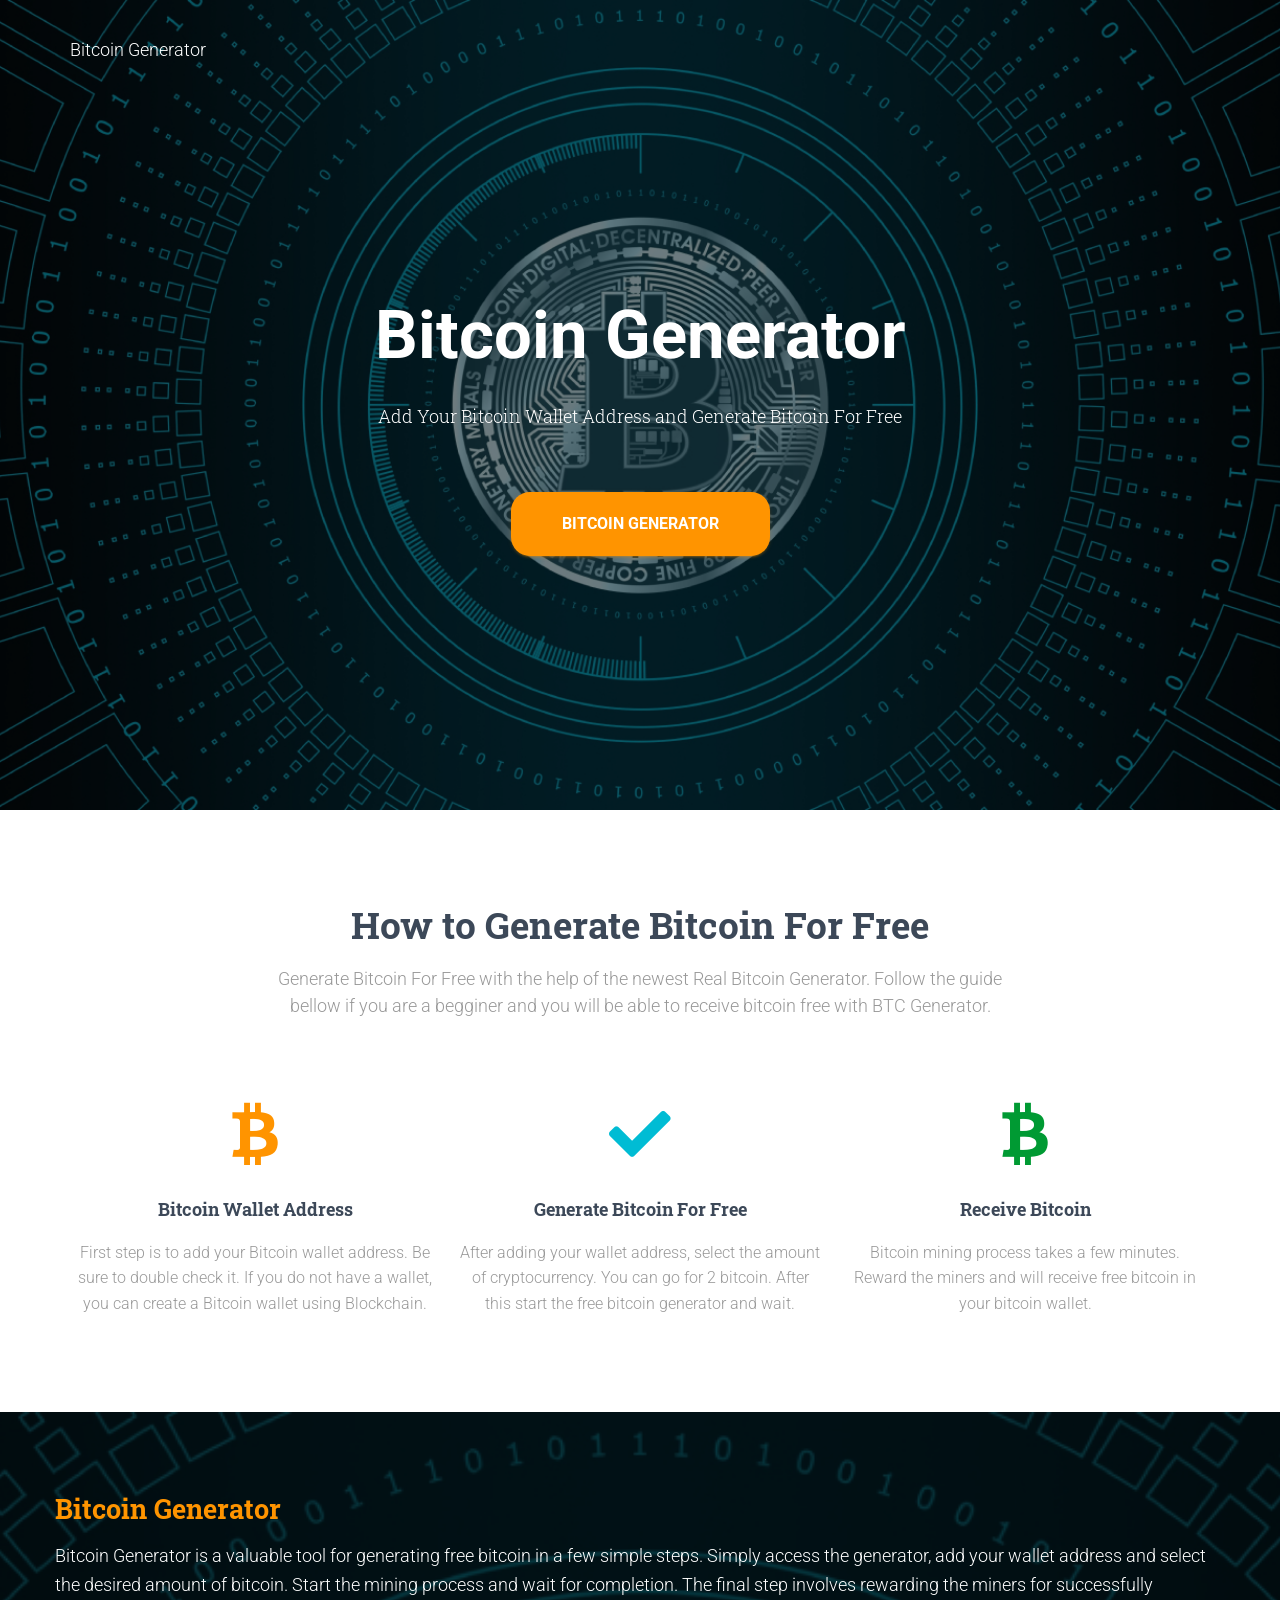
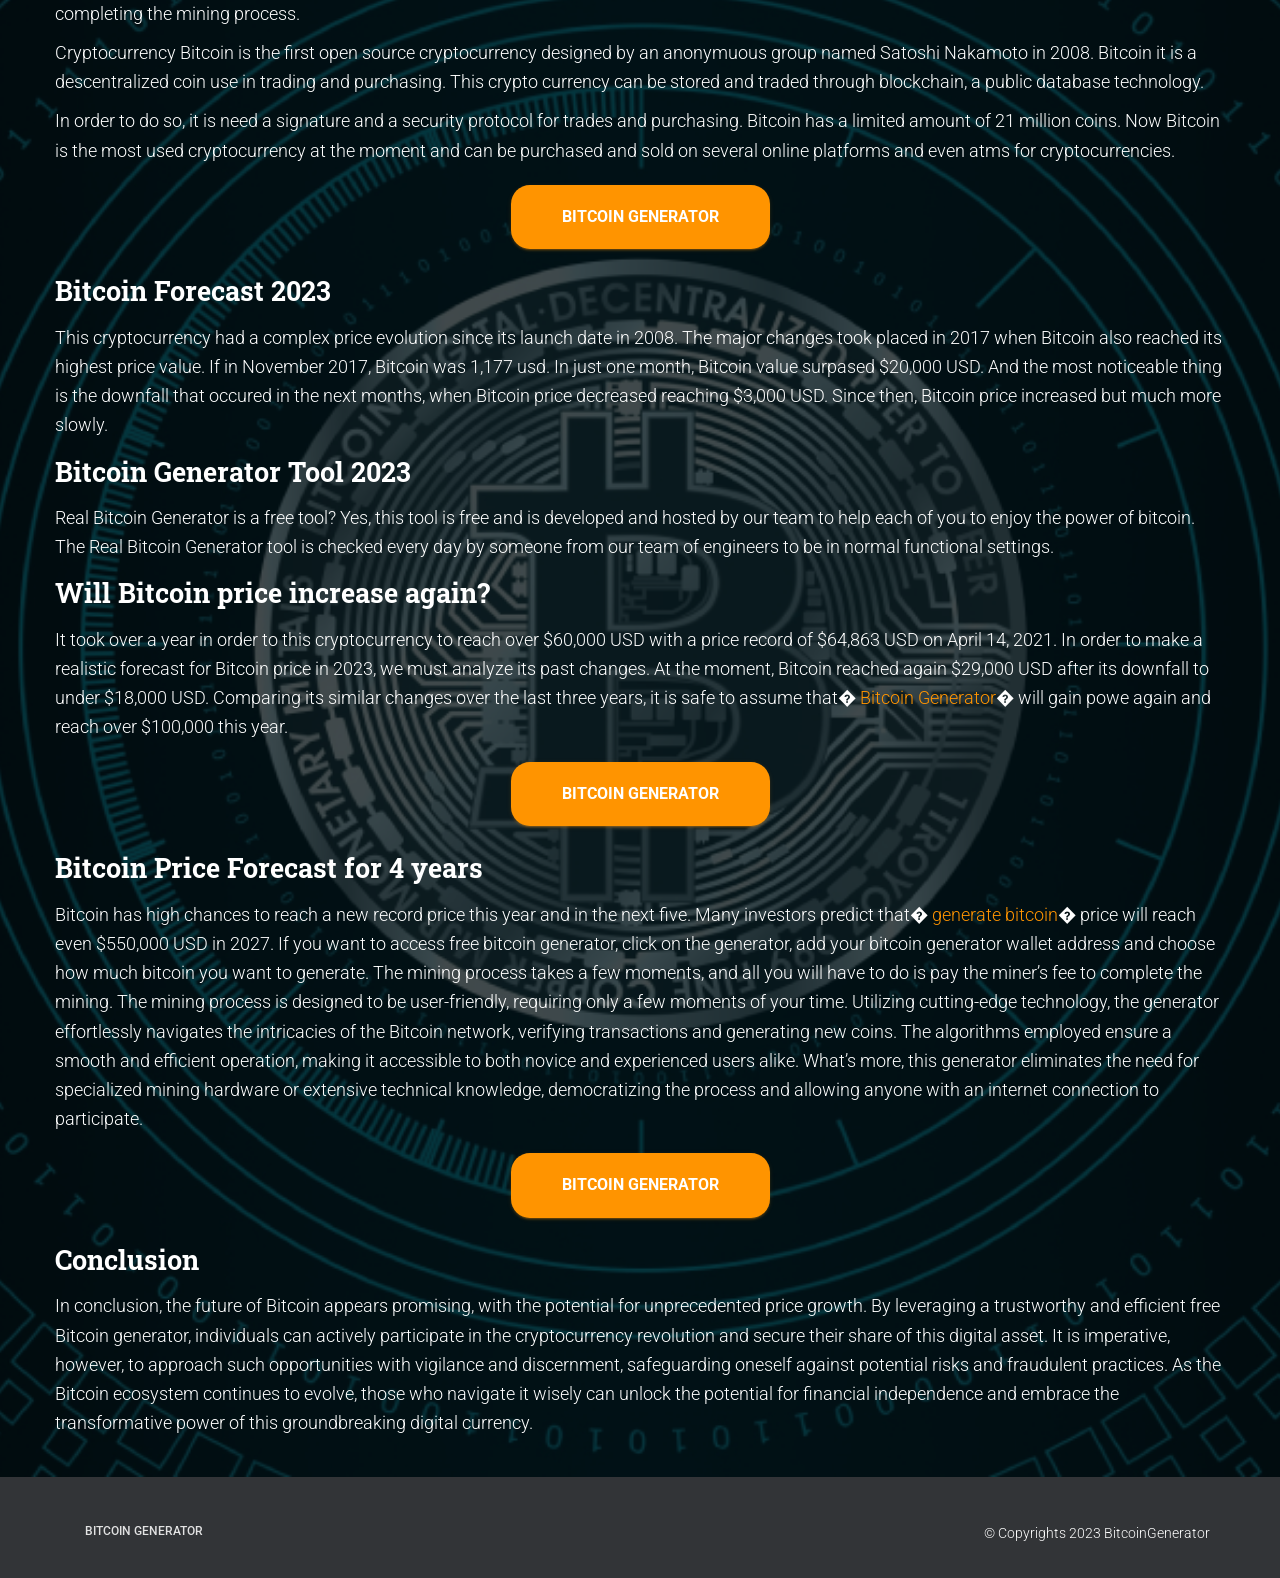
==== index.html @ 939a2701 "Add files via upload" ====
<!DOCTYPE html>
<html lang="en-US">
  <head>
    <meta charset="UTF-8" />
    <meta name="viewport" content="width=device-width, initial-scale=1" />
    <link rel="profile" href="https://gmpg.org/xfn/11" />
    <meta
      name="robots"
      content="index, follow, max-image-preview:large, max-snippet:-1, max-video-preview:-1"
    />

    <title>Real Bitcoin Generator - Generate Bitcoin For Free</title>
    <meta
      name="description"
      content="Bitcoin Generator. Bitcoin Generator Generate Bitcoin For Free! Our software is a brand new tool that makes bitcoin mining more faster than any tool on the market. Generate Bitcoins online is safe because you don't need to download anything and every process is executed on our servers. www.realbitcoingenerator.com Bitcoin Generator is the Best Generator Online!"
    />
    <link rel="canonical" href="https://www.realbitcoingenerator/" />
    <meta property="og:locale" content="en_US" />
    <meta property="og:type" content="website" />
    <meta
      property="og:title"
      content="Real Bitcoin Generator - Generate Bitcoin For Free"
    />
    <meta
      property="og:description"
      content="Bitcoin Generator. Bitcoin Generator Generate Bitcoin For Free! Our software is a brand new tool that makes bitcoin mining more faster than any tool on the market. Generate Bitcoins online is safe because you don't need to download anything and every process is executed on our servers. www.realbitcoingenerator.com Bitcoin Generator is the Best Generator Online!"
    />
    <meta property="og:url" content="index.html>
    <meta property="og:site_name" content="Bitcoin Generator" />
    <meta
      property="article:modified_time"
      content="2023-05-30T19:23:44+00:00"
    />
    <meta
      property="og:image"
      content="www.realbitcoingenerator.com/wp-content/uploads/2021/10/RealBitcoinGenerator-BG.jpeg"
    />
    <meta property="og:image:width" content="1290" />
    <meta property="og:image:height" content="774" />
    <meta property="og:image:type" content="image/jpeg" />
    <meta name="twitter:card" content="summary_large_image" />
    <meta
      name="twitter:image"
      content="https://www.realbitcoingenerator.com/wp-content/uploads/2021/10/RealBitcoinGenerator-BG.jpeg"
    />
    <script type="application/ld+json" class="yoast-schema-graph">
      {
        "@context": "https://schema.org",
        "@graph": [
          {
            "@type": "WebPage",
            "@id": "https://www.realbitcoingenerator.com/",
            "url": "https://www.realbitcoingenerator.com/",
            "name": "Real Bitcoin Generator - Generate Bitcoin For Free",
            "isPartOf": {
              "@id": "https://www.realbitcoingenerator.com/#website"
            },
            "primaryImageOfPage": {
              "@id": "https://www.realbitcoingenerator.com/#primaryimage"
            },
            "image": {
              "@id": "https://www.realbitcoingenerator.com/#primaryimage"
            },
            "thumbnailUrl": "https://www.realbitcoingenerator.com/wp-content/uploads/2021/10/RealBitcoinGenerator-BG.jpeg",
            "datePublished": "2021-10-12T14:10:45+00:00",
            "dateModified": "2023-05-30T19:23:44+00:00",
            "description": "Bitcoin Generator. Bitcoin Generator Generate Bitcoin For Free! Our software is a brand new tool that makes bitcoin mining more faster than any tool on the market. Generate Bitcoins online is safe because you don't need to download anything and every process is executed on our servers. www.realbitcoingenerator.com Bitcoin Generator is the Best Generator Online!",
            "breadcrumb": {
              "@id": "https://www.realbitcoingenerator.com/#breadcrumb"
            },
            "inLanguage": "en-US",
            "potentialAction": [
              {
                "@type": "ReadAction",
                "target": ["https://www.realbitcoingenerator.com/"]
              }
            ]
          },
          {
            "@type": "ImageObject",
            "inLanguage": "en-US",
            "@id": "https://www.realbitcoingenerator.com/#primaryimage",
            "url": "https://www.realbitcoingenerator.com/wp-content/uploads/2021/10/RealBitcoinGenerator-BG.jpeg",
            "contentUrl": "https://www.realbitcoingenerator.com/wp-content/uploads/2021/10/RealBitcoinGenerator-BG.jpeg",
            "width": 1290,
            "height": 774,
            "caption": "RealBitcoinGenerator BG"
          },
          {
            "@type": "BreadcrumbList",
            "@id": "https://www.realbitcoingenerator.com/#breadcrumb",
            "itemListElement": [
              { "@type": "ListItem", "position": 1, "name": "Home" }
            ]
          },
          {
            "@type": "WebSite",
            "@id": "https://www.realbitcoingenerator.com/#website",
            "url": "https://www.realbitcoingenerator.com/",
            "name": "Bitcoin Generator",
            "description": "Real Bitcoin Generator - 2021 Generate Bitcoin For Free | Exploit",
            "potentialAction": [
              {
                "@type": "SearchAction",
                "target": {
                  "@type": "EntryPoint",
                  "urlTemplate": "https://www.realbitcoingenerator.com/?s={search_term_string}"
                },
                "query-input": "required name=search_term_string"
              }
            ],
            "inLanguage": "en-US"
          }
        ]
      }
    </script>

    <link rel="dns-prefetch" href="//fonts.googleapis.com" />
    <link
      rel="alternate"
      type="application/rss+xml"
      title="Bitcoin Generator » Feed"
      href="https://www.realbitcoingenerator.com/feed/"
    />
    <link
      rel="alternate"
      type="application/rss+xml"
      title="Bitcoin Generator » Comments Feed"
      href="https://www.realbitcoingenerator.com/comments/feed/"
    />
    <script type="text/javascript">
      window._wpemojiSettings = {
        baseUrl: "https:\/\/s.w.org\/images\/core\/emoji\/14.0.0\/72x72\/",
        ext: ".png",
        svgUrl: "https:\/\/s.w.org\/images\/core\/emoji\/14.0.0\/svg\/",
        svgExt: ".svg",
        source: {
          concatemoji:
            "https:\/\/www.realbitcoingenerator.com\/wp-includes\/js\/wp-emoji-release.min.js?ver=6.3.1",
        },
      };
      /*! This file is auto-generated */
      !(function (i, n) {
        var o, s, e;
        function c(e) {
          try {
            var t = { supportTests: e, timestamp: new Date().valueOf() };
            sessionStorage.setItem(o, JSON.stringify(t));
          } catch (e) {}
        }
        function p(e, t, n) {
          e.clearRect(0, 0, e.canvas.width, e.canvas.height),
            e.fillText(t, 0, 0);
          var t = new Uint32Array(
              e.getImageData(0, 0, e.canvas.width, e.canvas.height).data
            ),
            r =
              (e.clearRect(0, 0, e.canvas.width, e.canvas.height),
              e.fillText(n, 0, 0),
              new Uint32Array(
                e.getImageData(0, 0, e.canvas.width, e.canvas.height).data
              ));
          return t.every(function (e, t) {
            return e === r[t];
          });
        }
        function u(e, t, n) {
          switch (t) {
            case "flag":
              return n(
                e,
                "\ud83c\udff3\ufe0f\u200d\u26a7\ufe0f",
                "\ud83c\udff3\ufe0f\u200b\u26a7\ufe0f"
              )
                ? !1
                : !n(
                    e,
                    "\ud83c\uddfa\ud83c\uddf3",
                    "\ud83c\uddfa\u200b\ud83c\uddf3"
                  ) &&
                    !n(
                      e,
                      "\ud83c\udff4\udb40\udc67\udb40\udc62\udb40\udc65\udb40\udc6e\udb40\udc67\udb40\udc7f",
                      "\ud83c\udff4\u200b\udb40\udc67\u200b\udb40\udc62\u200b\udb40\udc65\u200b\udb40\udc6e\u200b\udb40\udc67\u200b\udb40\udc7f"
                    );
            case "emoji":
              return !n(
                e,
                "\ud83e\udef1\ud83c\udffb\u200d\ud83e\udef2\ud83c\udfff",
                "\ud83e\udef1\ud83c\udffb\u200b\ud83e\udef2\ud83c\udfff"
              );
          }
          return !1;
        }
        function f(e, t, n) {
          var r =
              "undefined" != typeof WorkerGlobalScope &&
              self instanceof WorkerGlobalScope
                ? new OffscreenCanvas(300, 150)
                : i.createElement("canvas"),
            a = r.getContext("2d", { willReadFrequently: !0 }),
            o = ((a.textBaseline = "top"), (a.font = "600 32px Arial"), {});
          return (
            e.forEach(function (e) {
              o[e] = t(a, e, n);
            }),
            o
          );
        }
        function t(e) {
          var t = i.createElement("script");
          (t.src = e), (t.defer = !0), i.head.appendChild(t);
        }
        "undefined" != typeof Promise &&
          ((o = "wpEmojiSettingsSupports"),
          (s = ["flag", "emoji"]),
          (n.supports = { everything: !0, everythingExceptFlag: !0 }),
          (e = new Promise(function (e) {
            i.addEventListener("DOMContentLoaded", e, { once: !0 });
          })),
          new Promise(function (t) {
            var n = (function () {
              try {
                var e = JSON.parse(sessionStorage.getItem(o));
                if (
                  "object" == typeof e &&
                  "number" == typeof e.timestamp &&
                  new Date().valueOf() < e.timestamp + 604800 &&
                  "object" == typeof e.supportTests
                )
                  return e.supportTests;
              } catch (e) {}
              return null;
            })();
            if (!n) {
              if (
                "undefined" != typeof Worker &&
                "undefined" != typeof OffscreenCanvas &&
                "undefined" != typeof URL &&
                URL.createObjectURL &&
                "undefined" != typeof Blob
              )
                try {
                  var e =
                      "postMessage(" +
                      f.toString() +
                      "(" +
                      [JSON.stringify(s), u.toString(), p.toString()].join(
                        ","
                      ) +
                      "));",
                    r = new Blob([e], { type: "text/javascript" }),
                    a = new Worker(URL.createObjectURL(r), {
                      name: "wpTestEmojiSupports",
                    });
                  return void (a.onmessage = function (e) {
                    c((n = e.data)), a.terminate(), t(n);
                  });
                } catch (e) {}
              c((n = f(s, u, p)));
            }
            t(n);
          })
            .then(function (e) {
              for (var t in e)
                (n.supports[t] = e[t]),
                  (n.supports.everything =
                    n.supports.everything && n.supports[t]),
                  "flag" !== t &&
                    (n.supports.everythingExceptFlag =
                      n.supports.everythingExceptFlag && n.supports[t]);
              (n.supports.everythingExceptFlag =
                n.supports.everythingExceptFlag && !n.supports.flag),
                (n.DOMReady = !1),
                (n.readyCallback = function () {
                  n.DOMReady = !0;
                });
            })
            .then(function () {
              return e;
            })
            .then(function () {
              var e;
              n.supports.everything ||
                (n.readyCallback(),
                (e = n.source || {}).concatemoji
                  ? t(e.concatemoji)
                  : e.wpemoji && e.twemoji && (t(e.twemoji), t(e.wpemoji)));
            }));
      })((window, document), window._wpemojiSettings);
    </script>
    <style type="text/css">
      img.wp-smiley,
      img.emoji {
        display: inline !important;
        border: none !important;
        box-shadow: none !important;
        height: 1em !important;
        width: 1em !important;
        margin: 0 0.07em !important;
        vertical-align: -0.1em !important;
        background: none !important;
        padding: 0 !important;
      }
    </style>
    <link
      rel="stylesheet"
      id="wp-block-library-css"
      href="www.realbitcoingenerator.com/wp-includes/css/dist/block-library/style.min_ver%3D6.3.1.css"
      type="text/css"
      media="all"
    />
    <style id="classic-theme-styles-inline-css" type="text/css">
      /*! This file is auto-generated */
      .wp-block-button__link {
        color: #fff;
        background-color: #32373c;
        border-radius: 9999px;
        box-shadow: none;
        text-decoration: none;
        padding: calc(0.667em + 2px) calc(1.333em + 2px);
        font-size: 1.125em;
      }
      .wp-block-file__button {
        background: #32373c;
        color: #fff;
        text-decoration: none;
      }
    </style>
    <style id="global-styles-inline-css" type="text/css">
      body {
        --wp--preset--color--black: #000000;
        --wp--preset--color--cyan-bluish-gray: #abb8c3;
        --wp--preset--color--white: #ffffff;
        --wp--preset--color--pale-pink: #f78da7;
        --wp--preset--color--vivid-red: #cf2e2e;
        --wp--preset--color--luminous-vivid-orange: #ff6900;
        --wp--preset--color--luminous-vivid-amber: #fcb900;
        --wp--preset--color--light-green-cyan: #7bdcb5;
        --wp--preset--color--vivid-green-cyan: #00d084;
        --wp--preset--color--pale-cyan-blue: #8ed1fc;
        --wp--preset--color--vivid-cyan-blue: #0693e3;
        --wp--preset--color--vivid-purple: #9b51e0;
        --wp--preset--color--accent: #ff9400;
        --wp--preset--color--background-color: #e5e5e5;
        --wp--preset--color--header-gradient: #a81d84;
        --wp--preset--gradient--vivid-cyan-blue-to-vivid-purple: linear-gradient(
          135deg,
          rgba(6, 147, 227, 1) 0%,
          rgb(155, 81, 224) 100%
        );
        --wp--preset--gradient--light-green-cyan-to-vivid-green-cyan: linear-gradient(
          135deg,
          rgb(122, 220, 180) 0%,
          rgb(0, 208, 130) 100%
        );
        --wp--preset--gradient--luminous-vivid-amber-to-luminous-vivid-orange: linear-gradient(
          135deg,
          rgba(252, 185, 0, 1) 0%,
          rgba(255, 105, 0, 1) 100%
        );
        --wp--preset--gradient--luminous-vivid-orange-to-vivid-red: linear-gradient(
          135deg,
          rgba(255, 105, 0, 1) 0%,
          rgb(207, 46, 46) 100%
        );
        --wp--preset--gradient--very-light-gray-to-cyan-bluish-gray: linear-gradient(
          135deg,
          rgb(238, 238, 238) 0%,
          rgb(169, 184, 195) 100%
        );
        --wp--preset--gradient--cool-to-warm-spectrum: linear-gradient(
          135deg,
          rgb(74, 234, 220) 0%,
          rgb(151, 120, 209) 20%,
          rgb(207, 42, 186) 40%,
          rgb(238, 44, 130) 60%,
          rgb(251, 105, 98) 80%,
          rgb(254, 248, 76) 100%
        );
        --wp--preset--gradient--blush-light-purple: linear-gradient(
          135deg,
          rgb(255, 206, 236) 0%,
          rgb(152, 150, 240) 100%
        );
        --wp--preset--gradient--blush-bordeaux: linear-gradient(
          135deg,
          rgb(254, 205, 165) 0%,
          rgb(254, 45, 45) 50%,
          rgb(107, 0, 62) 100%
        );
        --wp--preset--gradient--luminous-dusk: linear-gradient(
          135deg,
          rgb(255, 203, 112) 0%,
          rgb(199, 81, 192) 50%,
          rgb(65, 88, 208) 100%
        );
        --wp--preset--gradient--pale-ocean: linear-gradient(
          135deg,
          rgb(255, 245, 203) 0%,
          rgb(182, 227, 212) 50%,
          rgb(51, 167, 181) 100%
        );
        --wp--preset--gradient--electric-grass: linear-gradient(
          135deg,
          rgb(202, 248, 128) 0%,
          rgb(113, 206, 126) 100%
        );
        --wp--preset--gradient--midnight: linear-gradient(
          135deg,
          rgb(2, 3, 129) 0%,
          rgb(40, 116, 252) 100%
        );
        --wp--preset--font-size--small: 13px;
        --wp--preset--font-size--medium: 20px;
        --wp--preset--font-size--large: 36px;
        --wp--preset--font-size--x-large: 42px;
        --wp--preset--spacing--20: 0.44rem;
        --wp--preset--spacing--30: 0.67rem;
        --wp--preset--spacing--40: 1rem;
        --wp--preset--spacing--50: 1.5rem;
        --wp--preset--spacing--60: 2.25rem;
        --wp--preset--spacing--70: 3.38rem;
        --wp--preset--spacing--80: 5.06rem;
        --wp--preset--shadow--natural: 6px 6px 9px rgba(0, 0, 0, 0.2);
        --wp--preset--shadow--deep: 12px 12px 50px rgba(0, 0, 0, 0.4);
        --wp--preset--shadow--sharp: 6px 6px 0px rgba(0, 0, 0, 0.2);
        --wp--preset--shadow--outlined: 6px 6px 0px -3px rgba(255, 255, 255, 1),
          6px 6px rgba(0, 0, 0, 1);
        --wp--preset--shadow--crisp: 6px 6px 0px rgba(0, 0, 0, 1);
      }
      :where(.is-layout-flex) {
        gap: 0.5em;
      }
      :where(.is-layout-grid) {
        gap: 0.5em;
      }
      body .is-layout-flow > .alignleft {
        float: left;
        margin-inline-start: 0;
        margin-inline-end: 2em;
      }
      body .is-layout-flow > .alignright {
        float: right;
        margin-inline-start: 2em;
        margin-inline-end: 0;
      }
      body .is-layout-flow > .aligncenter {
        margin-left: auto !important;
        margin-right: auto !important;
      }
      body .is-layout-constrained > .alignleft {
        float: left;
        margin-inline-start: 0;
        margin-inline-end: 2em;
      }
      body .is-layout-constrained > .alignright {
        float: right;
        margin-inline-start: 2em;
        margin-inline-end: 0;
      }
      body .is-layout-constrained > .aligncenter {
        margin-left: auto !important;
        margin-right: auto !important;
      }
      body
        .is-layout-constrained
        > :where(:not(.alignleft):not(.alignright):not(.alignfull)) {
        max-width: var(--wp--style--global--content-size);
        margin-left: auto !important;
        margin-right: auto !important;
      }
      body .is-layout-constrained > .alignwide {
        max-width: var(--wp--style--global--wide-size);
      }
      body .is-layout-flex {
        display: flex;
      }
      body .is-layout-flex {
        flex-wrap: wrap;
        align-items: center;
      }
      body .is-layout-flex > * {
        margin: 0;
      }
      body .is-layout-grid {
        display: grid;
      }
      body .is-layout-grid > * {
        margin: 0;
      }
      :where(.wp-block-columns.is-layout-flex) {
        gap: 2em;
      }
      :where(.wp-block-columns.is-layout-grid) {
        gap: 2em;
      }
      :where(.wp-block-post-template.is-layout-flex) {
        gap: 1.25em;
      }
      :where(.wp-block-post-template.is-layout-grid) {
        gap: 1.25em;
      }
      .has-black-color {
        color: var(--wp--preset--color--black) !important;
      }
      .has-cyan-bluish-gray-color {
        color: var(--wp--preset--color--cyan-bluish-gray) !important;
      }
      .has-white-color {
        color: var(--wp--preset--color--white) !important;
      }
      .has-pale-pink-color {
        color: var(--wp--preset--color--pale-pink) !important;
      }
      .has-vivid-red-color {
        color: var(--wp--preset--color--vivid-red) !important;
      }
      .has-luminous-vivid-orange-color {
        color: var(--wp--preset--color--luminous-vivid-orange) !important;
      }
      .has-luminous-vivid-amber-color {
        color: var(--wp--preset--color--luminous-vivid-amber) !important;
      }
      .has-light-green-cyan-color {
        color: var(--wp--preset--color--light-green-cyan) !important;
      }
      .has-vivid-green-cyan-color {
        color: var(--wp--preset--color--vivid-green-cyan) !important;
      }
      .has-pale-cyan-blue-color {
        color: var(--wp--preset--color--pale-cyan-blue) !important;
      }
      .has-vivid-cyan-blue-color {
        color: var(--wp--preset--color--vivid-cyan-blue) !important;
      }
      .has-vivid-purple-color {
        color: var(--wp--preset--color--vivid-purple) !important;
      }
      .has-black-background-color {
        background-color: var(--wp--preset--color--black) !important;
      }
      .has-cyan-bluish-gray-background-color {
        background-color: var(--wp--preset--color--cyan-bluish-gray) !important;
      }
      .has-white-background-color {
        background-color: var(--wp--preset--color--white) !important;
      }
      .has-pale-pink-background-color {
        background-color: var(--wp--preset--color--pale-pink) !important;
      }
      .has-vivid-red-background-color {
        background-color: var(--wp--preset--color--vivid-red) !important;
      }
      .has-luminous-vivid-orange-background-color {
        background-color: var(
          --wp--preset--color--luminous-vivid-orange
        ) !important;
      }
      .has-luminous-vivid-amber-background-color {
        background-color: var(
          --wp--preset--color--luminous-vivid-amber
        ) !important;
      }
      .has-light-green-cyan-background-color {
        background-color: var(--wp--preset--color--light-green-cyan) !important;
      }
      .has-vivid-green-cyan-background-color {
        background-color: var(--wp--preset--color--vivid-green-cyan) !important;
      }
      .has-pale-cyan-blue-background-color {
        background-color: var(--wp--preset--color--pale-cyan-blue) !important;
      }
      .has-vivid-cyan-blue-background-color {
        background-color: var(--wp--preset--color--vivid-cyan-blue) !important;
      }
      .has-vivid-purple-background-color {
        background-color: var(--wp--preset--color--vivid-purple) !important;
      }
      .has-black-border-color {
        border-color: var(--wp--preset--color--black) !important;
      }
      .has-cyan-bluish-gray-border-color {
        border-color: var(--wp--preset--color--cyan-bluish-gray) !important;
      }
      .has-white-border-color {
        border-color: var(--wp--preset--color--white) !important;
      }
      .has-pale-pink-border-color {
        border-color: var(--wp--preset--color--pale-pink) !important;
      }
      .has-vivid-red-border-color {
        border-color: var(--wp--preset--color--vivid-red) !important;
      }
      .has-luminous-vivid-orange-border-color {
        border-color: var(
          --wp--preset--color--luminous-vivid-orange
        ) !important;
      }
      .has-luminous-vivid-amber-border-color {
        border-color: var(--wp--preset--color--luminous-vivid-amber) !important;
      }
      .has-light-green-cyan-border-color {
        border-color: var(--wp--preset--color--light-green-cyan) !important;
      }
      .has-vivid-green-cyan-border-color {
        border-color: var(--wp--preset--color--vivid-green-cyan) !important;
      }
      .has-pale-cyan-blue-border-color {
        border-color: var(--wp--preset--color--pale-cyan-blue) !important;
      }
      .has-vivid-cyan-blue-border-color {
        border-color: var(--wp--preset--color--vivid-cyan-blue) !important;
      }
      .has-vivid-purple-border-color {
        border-color: var(--wp--preset--color--vivid-purple) !important;
      }
      .has-vivid-cyan-blue-to-vivid-purple-gradient-background {
        background: var(
          --wp--preset--gradient--vivid-cyan-blue-to-vivid-purple
        ) !important;
      }
      .has-light-green-cyan-to-vivid-green-cyan-gradient-background {
        background: var(
          --wp--preset--gradient--light-green-cyan-to-vivid-green-cyan
        ) !important;
      }
      .has-luminous-vivid-amber-to-luminous-vivid-orange-gradient-background {
        background: var(
          --wp--preset--gradient--luminous-vivid-amber-to-luminous-vivid-orange
        ) !important;
      }
      .has-luminous-vivid-orange-to-vivid-red-gradient-background {
        background: var(
          --wp--preset--gradient--luminous-vivid-orange-to-vivid-red
        ) !important;
      }
      .has-very-light-gray-to-cyan-bluish-gray-gradient-background {
        background: var(
          --wp--preset--gradient--very-light-gray-to-cyan-bluish-gray
        ) !important;
      }
      .has-cool-to-warm-spectrum-gradient-background {
        background: var(
          --wp--preset--gradient--cool-to-warm-spectrum
        ) !important;
      }
      .has-blush-light-purple-gradient-background {
        background: var(--wp--preset--gradient--blush-light-purple) !important;
      }
      .has-blush-bordeaux-gradient-background {
        background: var(--wp--preset--gradient--blush-bordeaux) !important;
      }
      .has-luminous-dusk-gradient-background {
        background: var(--wp--preset--gradient--luminous-dusk) !important;
      }
      .has-pale-ocean-gradient-background {
        background: var(--wp--preset--gradient--pale-ocean) !important;
      }
      .has-electric-grass-gradient-background {
        background: var(--wp--preset--gradient--electric-grass) !important;
      }
      .has-midnight-gradient-background {
        background: var(--wp--preset--gradient--midnight) !important;
      }
      .has-small-font-size {
        font-size: var(--wp--preset--font-size--small) !important;
      }
      .has-medium-font-size {
        font-size: var(--wp--preset--font-size--medium) !important;
      }
      .has-large-font-size {
        font-size: var(--wp--preset--font-size--large) !important;
      }
      .has-x-large-font-size {
        font-size: var(--wp--preset--font-size--x-large) !important;
      }
      .wp-block-navigation a:where(:not(.wp-element-button)) {
        color: inherit;
      }
      :where(.wp-block-post-template.is-layout-flex) {
        gap: 1.25em;
      }
      :where(.wp-block-post-template.is-layout-grid) {
        gap: 1.25em;
      }
      :where(.wp-block-columns.is-layout-flex) {
        gap: 2em;
      }
      :where(.wp-block-columns.is-layout-grid) {
        gap: 2em;
      }
      .wp-block-pullquote {
        font-size: 1.5em;
        line-height: 1.6;
      }
    </style>
    <link
      rel="stylesheet"
      id="hestia-clients-bar-css"
      href="www.realbitcoingenerator.com/wp-content/plugins/themeisle-companion/obfx_modules/companion-legacy/assets/css/hestia/clients-bar_ver%3D6.3.1.css"
      type="text/css"
      media="all"
    />
    <link
      rel="stylesheet"
      id="bootstrap-css"
      href="www.realbitcoingenerator.com/wp-content/themes/hestia/assets/bootstrap/css/bootstrap.min_ver%3D1.0.2.css"
      type="text/css"
      media="all"
    />
    <link
      rel="stylesheet"
      id="hestia-font-sizes-css"
      href="www.realbitcoingenerator.com/wp-content/themes/hestia/assets/css/font-sizes.min_ver%3D3.0.19.css"
      type="text/css"
      media="all"
    />
    <link
      rel="stylesheet"
      id="hestia_style-css"
      href="www.realbitcoingenerator.com/wp-content/themes/hestia/style.min_ver%3D3.0.19.css"
      type="text/css"
      media="all"
    />
    <style id="hestia_style-inline-css" type="text/css">
      div.wpforms-container-full
        .wpforms-form
        div.wpforms-field
        input.wpforms-error {
        border: none;
      }
      div.wpforms-container .wpforms-form input[type="date"],
      div.wpforms-container .wpforms-form input[type="datetime"],
      div.wpforms-container .wpforms-form input[type="datetime-local"],
      div.wpforms-container .wpforms-form input[type="email"],
      div.wpforms-container .wpforms-form input[type="month"],
      div.wpforms-container .wpforms-form input[type="number"],
      div.wpforms-container .wpforms-form input[type="password"],
      div.wpforms-container .wpforms-form input[type="range"],
      div.wpforms-container .wpforms-form input[type="search"],
      div.wpforms-container .wpforms-form input[type="tel"],
      div.wpforms-container .wpforms-form input[type="text"],
      div.wpforms-container .wpforms-form input[type="time"],
      div.wpforms-container .wpforms-form input[type="url"],
      div.wpforms-container .wpforms-form input[type="week"],
      div.wpforms-container .wpforms-form select,
      div.wpforms-container .wpforms-form textarea,
      .nf-form-cont input:not([type="button"]),
      div.wpforms-container .wpforms-form .form-group.is-focused .form-control {
        box-shadow: none;
      }

      div.wpforms-container .wpforms-form input[type="date"],
      div.wpforms-container .wpforms-form input[type="datetime"],
      div.wpforms-container .wpforms-form input[type="datetime-local"],
      div.wpforms-container .wpforms-form input[type="email"],
      div.wpforms-container .wpforms-form input[type="month"],
      div.wpforms-container .wpforms-form input[type="number"],
      div.wpforms-container .wpforms-form input[type="password"],
      div.wpforms-container .wpforms-form input[type="range"],
      div.wpforms-container .wpforms-form input[type="search"],
      div.wpforms-container .wpforms-form input[type="tel"],
      div.wpforms-container .wpforms-form input[type="text"],
      div.wpforms-container .wpforms-form input[type="time"],
      div.wpforms-container .wpforms-form input[type="url"],
      div.wpforms-container .wpforms-form input[type="week"],
      div.wpforms-container .wpforms-form select,
      div.wpforms-container .wpforms-form textarea,
      .nf-form-cont input:not([type="button"]) {
        background-image: linear-gradient(#9c27b0, #9c27b0),
          linear-gradient(#d2d2d2, #d2d2d2);
        float: none;
        border: 0;
        border-radius: 0;
        background-color: transparent;
        background-repeat: no-repeat;
        background-position: center bottom, center calc(100% - 1px);
        background-size: 0 2px, 100% 1px;
        font-weight: 400;
        transition: background 0s ease-out;
      }

      div.wpforms-container .wpforms-form .form-group.is-focused .form-control {
        outline: none;
        background-size: 100% 2px, 100% 1px;
        transition-duration: 0.3s;
      }

      /* Compatibility with WPForms */
      div.wpforms-container .wpforms-form input[type="date"].form-control,
      div.wpforms-container .wpforms-form input[type="datetime"].form-control,
      div.wpforms-container
        .wpforms-form
        input[type="datetime-local"].form-control,
      div.wpforms-container .wpforms-form input[type="email"].form-control,
      div.wpforms-container .wpforms-form input[type="month"].form-control,
      div.wpforms-container .wpforms-form input[type="number"].form-control,
      div.wpforms-container .wpforms-form input[type="password"].form-control,
      div.wpforms-container .wpforms-form input[type="range"].form-control,
      div.wpforms-container .wpforms-form input[type="search"].form-control,
      div.wpforms-container .wpforms-form input[type="tel"].form-control,
      div.wpforms-container .wpforms-form input[type="text"].form-control,
      div.wpforms-container .wpforms-form input[type="time"].form-control,
      div.wpforms-container .wpforms-form input[type="url"].form-control,
      div.wpforms-container .wpforms-form input[type="week"].form-control,
      div.wpforms-container .wpforms-form select.form-control,
      div.wpforms-container .wpforms-form textarea.form-control {
        border: none;
        padding: 7px 0;
        font-size: 14px;
      }
      div.wpforms-container .wpforms-form .wpforms-field-select select {
        border-radius: 3px;
      }
      div.wpforms-container
        .wpforms-form
        .wpforms-field-number
        input[type="number"] {
        background-image: none;
        border-radius: 3px;
      }
      div.wpforms-container .wpforms-form button[type="submit"].wpforms-submit,
      div.wpforms-container
        .wpforms-form
        button[type="submit"].wpforms-submit:hover {
        color: #ffffff;
        border: none;
      }

      .home div.wpforms-container-full .wpforms-form {
        margin-left: 15px;
        margin-right: 15px;
      }

      div.wpforms-container-full .wpforms-form .wpforms-field {
        padding: 0 0 24px 0 !important;
      }
      div.wpforms-container-full .wpforms-form .wpforms-submit-container {
        text-align: right;
      }
      div.wpforms-container-full
        .wpforms-form
        .wpforms-submit-container
        button {
        text-transform: uppercase;
      }
      div.wpforms-container-full .wpforms-form textarea {
        border: none !important;
      }
      div.wpforms-container-full .wpforms-form textarea:focus {
        border-width: 0 0 0 0 !important;
      }

      .home div.wpforms-container .wpforms-form textarea {
        background-image: linear-gradient(#9c27b0, #9c27b0),
          linear-gradient(#d2d2d2, #d2d2d2);
        background-color: transparent;
        background-repeat: no-repeat;
        background-position: center bottom, center calc(100% - 1px);
        background-size: 0 2px, 100% 1px;
      }

      /* WPForms media queries for front page and mobile*/
      @media only screen and (max-width: 768px) {
        .wpforms-container-full .wpforms-form .wpforms-one-half,
        .wpforms-container-full .wpforms-form button {
          width: 100% !important;
          margin-left: 0 !important;
        }
        .wpforms-container-full .wpforms-form .wpforms-submit-container {
          text-align: center;
        }
      }

      div.wpforms-container .wpforms-form input:focus,
      div.wpforms-container .wpforms-form select:focus {
        border: none;
      }

      .hestia-top-bar,
      .hestia-top-bar .widget.widget_shopping_cart .cart_list {
        background-color: #363537;
      }
      .hestia-top-bar
        .widget
        .label-floating
        input[type="search"]:-webkit-autofill {
        -webkit-box-shadow: inset 0 0 0px 9999px #363537;
      }
      .hestia-top-bar,
      .hestia-top-bar .widget .label-floating input[type="search"],
      .hestia-top-bar .widget.widget_search form.form-group:before,
      .hestia-top-bar .widget.widget_product_search form.form-group:before,
      .hestia-top-bar .widget.widget_shopping_cart:before {
        color: #ffffff;
      }
      .hestia-top-bar .widget .label-floating input[type="search"] {
        -webkit-text-fill-color: #ffffff !important;
      }
      .hestia-top-bar div.widget.widget_shopping_cart:before,
      .hestia-top-bar .widget.widget_product_search form.form-group:before,
      .hestia-top-bar .widget.widget_search form.form-group:before {
        background-color: #ffffff;
      }
      .hestia-top-bar a,
      .hestia-top-bar .top-bar-nav li a {
        color: #ffffff;
      }
      .hestia-top-bar ul li a[href*="mailto:"]:before,
      .hestia-top-bar ul li a[href*="tel:"]:before {
        background-color: #ffffff;
      }
      .hestia-top-bar a:hover,
      .hestia-top-bar .top-bar-nav li a:hover {
        color: #eeeeee;
      }
      .hestia-top-bar ul li:hover a[href*="mailto:"]:before,
      .hestia-top-bar ul li:hover a[href*="tel:"]:before {
        background-color: #eeeeee;
      }

      a,
      .navbar .dropdown-menu li:hover > a,
      .navbar .dropdown-menu li:focus > a,
      .navbar .dropdown-menu li:active > a,
      .navbar .navbar-nav > li .dropdown-menu li:hover > a,
      body:not(.home) .navbar-default .navbar-nav > .active:not(.btn) > a,
      body:not(.home) .navbar-default .navbar-nav > .active:not(.btn) > a:hover,
      body:not(.home) .navbar-default .navbar-nav > .active:not(.btn) > a:focus,
      a:hover,
      .card-blog a.moretag:hover,
      .card-blog a.more-link:hover,
      .widget a:hover,
      .has-text-color.has-accent-color,
      p.has-text-color a {
        color: #ff9400;
      }

      .svg-text-color {
        fill: #ff9400;
      }

      .pagination span.current,
      .pagination span.current:focus,
      .pagination span.current:hover {
        border-color: #ff9400;
      }

      button,
      button:hover,
      .woocommerce .track_order button[type="submit"],
      .woocommerce .track_order button[type="submit"]:hover,
      div.wpforms-container .wpforms-form button[type="submit"].wpforms-submit,
      div.wpforms-container
        .wpforms-form
        button[type="submit"].wpforms-submit:hover,
      input[type="button"],
      input[type="button"]:hover,
      input[type="submit"],
      input[type="submit"]:hover,
      input#searchsubmit,
      .pagination span.current,
      .pagination span.current:focus,
      .pagination span.current:hover,
      .btn.btn-primary,
      .btn.btn-primary:link,
      .btn.btn-primary:hover,
      .btn.btn-primary:focus,
      .btn.btn-primary:active,
      .btn.btn-primary.active,
      .btn.btn-primary.active:focus,
      .btn.btn-primary.active:hover,
      .btn.btn-primary:active:hover,
      .btn.btn-primary:active:focus,
      .btn.btn-primary:active:hover,
      .hestia-sidebar-open.btn.btn-rose,
      .hestia-sidebar-close.btn.btn-rose,
      .hestia-sidebar-open.btn.btn-rose:hover,
      .hestia-sidebar-close.btn.btn-rose:hover,
      .hestia-sidebar-open.btn.btn-rose:focus,
      .hestia-sidebar-close.btn.btn-rose:focus,
      .label.label-primary,
      .hestia-work .portfolio-item:nth-child(6n + 1) .label,
      .nav-cart .nav-cart-content .widget .buttons .button,
      .has-accent-background-color[class*="has-background"] {
        background-color: #ff9400;
      }

      @media (max-width: 768px) {
        .navbar-default .navbar-nav > li > a:hover,
        .navbar-default .navbar-nav > li > a:focus,
        .navbar .navbar-nav .dropdown .dropdown-menu li a:hover,
        .navbar .navbar-nav .dropdown .dropdown-menu li a:focus,
        .navbar button.navbar-toggle:hover,
        .navbar .navbar-nav li:hover > a i {
          color: #ff9400;
        }
      }

      body:not(.woocommerce-page)
        button:not([class^="fl-"]):not(.hestia-scroll-to-top):not(
          .navbar-toggle
        ):not(.close),
      body:not(.woocommerce-page)
        .button:not([class^="fl-"]):not(hestia-scroll-to-top):not(
          .navbar-toggle
        ):not(.add_to_cart_button):not(.product_type_grouped):not(
          .product_type_external
        ),
      div.wpforms-container .wpforms-form button[type="submit"].wpforms-submit,
      input[type="submit"],
      input[type="button"],
      .btn.btn-primary,
      .widget_product_search button[type="submit"],
      .hestia-sidebar-open.btn.btn-rose,
      .hestia-sidebar-close.btn.btn-rose,
      .everest-forms button[type="submit"].everest-forms-submit-button {
        -webkit-box-shadow: 0 2px 2px 0 rgba(255, 148, 0, 0.14),
          0 3px 1px -2px rgba(255, 148, 0, 0.2),
          0 1px 5px 0 rgba(255, 148, 0, 0.12);
        box-shadow: 0 2px 2px 0 rgba(255, 148, 0, 0.14),
          0 3px 1px -2px rgba(255, 148, 0, 0.2),
          0 1px 5px 0 rgba(255, 148, 0, 0.12);
      }

      .card .header-primary,
      .card .content-primary,
      .everest-forms button[type="submit"].everest-forms-submit-button {
        background: #ff9400;
      }

      body:not(.woocommerce-page)
        .button:not([class^="fl-"]):not(.hestia-scroll-to-top):not(
          .navbar-toggle
        ):not(.add_to_cart_button):hover,
      body:not(.woocommerce-page)
        button:not([class^="fl-"]):not(.hestia-scroll-to-top):not(
          .navbar-toggle
        ):not(.close):hover,
      div.wpforms-container
        .wpforms-form
        button[type="submit"].wpforms-submit:hover,
      input[type="submit"]:hover,
      input[type="button"]:hover,
      input#searchsubmit:hover,
      .widget_product_search button[type="submit"]:hover,
      .pagination span.current,
      .btn.btn-primary:hover,
      .btn.btn-primary:focus,
      .btn.btn-primary:active,
      .btn.btn-primary.active,
      .btn.btn-primary:active:focus,
      .btn.btn-primary:active:hover,
      .hestia-sidebar-open.btn.btn-rose:hover,
      .hestia-sidebar-close.btn.btn-rose:hover,
      .pagination span.current:hover,
      .everest-forms button[type="submit"].everest-forms-submit-button:hover,
      .everest-forms button[type="submit"].everest-forms-submit-button:focus,
      .everest-forms button[type="submit"].everest-forms-submit-button:active {
        -webkit-box-shadow: 0 14px 26px -12px rgba(255, 148, 0, 0.42),
          0 4px 23px 0 rgba(0, 0, 0, 0.12),
          0 8px 10px -5px rgba(255, 148, 0, 0.2);
        box-shadow: 0 14px 26px -12px rgba(255, 148, 0, 0.42),
          0 4px 23px 0 rgba(0, 0, 0, 0.12),
          0 8px 10px -5px rgba(255, 148, 0, 0.2);
        color: #fff;
      }

      .form-group.is-focused .form-control {
        background-image: -webkit-gradient(
            linear,
            left top,
            left bottom,
            from(#ff9400),
            to(#ff9400)
          ),
          -webkit-gradient(linear, left top, left bottom, from(#d2d2d2), to(#d2d2d2));
        background-image: -webkit-linear-gradient(
            linear,
            left top,
            left bottom,
            from(#ff9400),
            to(#ff9400)
          ),
          -webkit-linear-gradient(linear, left top, left bottom, from(#d2d2d2), to(#d2d2d2));
        background-image: linear-gradient(
            linear,
            left top,
            left bottom,
            from(#ff9400),
            to(#ff9400)
          ),
          linear-gradient(
            linear,
            left top,
            left bottom,
            from(#d2d2d2),
            to(#d2d2d2)
          );
      }

      .navbar:not(.navbar-transparent) li:not(.btn):hover > a,
      .navbar li.on-section:not(.btn) > a,
      .navbar.full-screen-menu.navbar-transparent li:not(.btn):hover > a,
      .navbar.full-screen-menu .navbar-toggle:hover,
      .navbar:not(.navbar-transparent) .nav-cart:hover,
      .navbar:not(.navbar-transparent) .hestia-toggle-search:hover {
        color: #ff9400;
      }

      .header-filter-gradient {
        background: linear-gradient(
          45deg,
          rgba(168, 29, 132, 1) 0%,
          rgb(234, 57, 111) 100%
        );
      }
      .has-text-color.has-header-gradient-color {
        color: #a81d84;
      }
      .has-header-gradient-background-color[class*="has-background"] {
        background-color: #a81d84;
      }

      .has-text-color.has-background-color-color {
        color: #e5e5e5;
      }
      .has-background-color-background-color[class*="has-background"] {
        background-color: #e5e5e5;
      }

      .btn.btn-primary:not(.colored-button):not(.btn-left):not(.btn-right):not(
          .btn-just-icon
        ):not(.menu-item),
      input[type="submit"]:not(.search-submit),
      body:not(.woocommerce-account) .woocommerce .button.woocommerce-Button,
      .woocommerce .product button.button,
      .woocommerce .product button.button.alt,
      .woocommerce .product #respond input#submit,
      .woocommerce-cart
        .blog-post
        .woocommerce
        .cart-collaterals
        .cart_totals
        .checkout-button,
      .woocommerce-checkout #payment #place_order,
      .woocommerce-account.woocommerce-page button.button,
      .woocommerce .track_order button[type="submit"],
      .nav-cart .nav-cart-content .widget .buttons .button,
      .woocommerce a.button.wc-backward,
      body.woocommerce .wccm-catalog-item a.button,
      body.woocommerce a.wccm-button.button,
      form.woocommerce-form-coupon button.button,
      div.wpforms-container .wpforms-form button[type="submit"].wpforms-submit,
      div.woocommerce a.button.alt,
      div.woocommerce table.my_account_orders .button,
      .btn.colored-button,
      .btn.btn-left,
      .btn.btn-right,
      .btn:not(.colored-button):not(.btn-left):not(.btn-right):not(
          .btn-just-icon
        ):not(.menu-item):not(.hestia-sidebar-open):not(.hestia-sidebar-close) {
        padding-top: 21px;
        padding-bottom: 21px;
        padding-left: 51px;
        padding-right: 51px;
      }
      .btn.btn-primary:not(.colored-button):not(.btn-left):not(.btn-right):not(
          .btn-just-icon
        ):not(.menu-item),
      input[type="submit"]:not(.search-submit),
      body:not(.woocommerce-account) .woocommerce .button.woocommerce-Button,
      .woocommerce .product button.button,
      .woocommerce .product button.button.alt,
      .woocommerce .product #respond input#submit,
      .woocommerce-cart
        .blog-post
        .woocommerce
        .cart-collaterals
        .cart_totals
        .checkout-button,
      .woocommerce-checkout #payment #place_order,
      .woocommerce-account.woocommerce-page button.button,
      .woocommerce .track_order button[type="submit"],
      .nav-cart .nav-cart-content .widget .buttons .button,
      .woocommerce a.button.wc-backward,
      body.woocommerce .wccm-catalog-item a.button,
      body.woocommerce a.wccm-button.button,
      form.woocommerce-form-coupon button.button,
      div.wpforms-container .wpforms-form button[type="submit"].wpforms-submit,
      div.woocommerce a.button.alt,
      div.woocommerce table.my_account_orders .button,
      input[type="submit"].search-submit,
      .hestia-view-cart-wrapper .added_to_cart.wc-forward,
      .woocommerce-product-search button,
      .woocommerce-cart .actions .button,
      #secondary div[id^="woocommerce_price_filter"] .button,
      .woocommerce div[id^="woocommerce_widget_cart"].widget .buttons .button,
      .searchform input[type="submit"],
      .searchform button,
      .search-form:not(.media-toolbar-primary) input[type="submit"],
      .search-form:not(.media-toolbar-primary) button,
      .woocommerce-product-search input[type="submit"],
      .btn.colored-button,
      .btn.btn-left,
      .btn.btn-right,
      .btn:not(.colored-button):not(.btn-left):not(.btn-right):not(
          .btn-just-icon
        ):not(.menu-item):not(.hestia-sidebar-open):not(.hestia-sidebar-close) {
        border-radius: 19px;
      }
      @media (min-width: 769px) {
        .page-header.header-small .hestia-title,
        .page-header.header-small .title,
        h1.hestia-title.title-in-content,
        .main article.section .has-title-font-size {
          font-size: 42px;
        }
      }
    </style>
    <link
      rel="stylesheet"
      id="hestia_fonts-css"
      href="https://fonts.googleapis.com/css?family=Roboto%3A300%2C400%2C500%2C700%7CRoboto+Slab%3A400%2C700&amp;subset=latin%2Clatin-ext&amp;ver=3.0.19"
      type="text/css"
      media="all"
    />
    <script
      type="text/javascript"
      src="www.realbitcoingenerator.com/wp-includes/js/jquery/jquery.min_ver%3D3.7.0.js"
      id="jquery-core-js"
    ></script>
    <script
      type="text/javascript"
      src="www.realbitcoingenerator.com/wp-includes/js/jquery/jquery-migrate.min_ver%3D3.4.1.js"
      id="jquery-migrate-js"
    ></script>
    <link
      rel="https://api.w.org/"
      href="https://www.realbitcoingenerator.com/wp-json/"
    />
    <link
      rel="alternate"
      type="application/json"
      href="https://www.realbitcoingenerator.com/wp-json/wp/v2/pages/13"
    />
    <link
      rel="EditURI"
      type="application/rsd+xml"
      title="RSD"
      href="https://www.realbitcoingenerator.com/xmlrpc.php?rsd"
    />
    <meta name="generator" content="WordPress 6.3.1" />
    <link rel="shortlink" href="https://www.realbitcoingenerator.com/" />
    <link
      rel="alternate"
      type="application/json+oembed"
      href="https://www.realbitcoingenerator.com/wp-json/oembed/1.0/embed?url=https%3A%2F%2Fwww.realbitcoingenerator.com%2F"
    />
    <link
      rel="alternate"
      type="text/xml+oembed"
      href="https://www.realbitcoingenerator.com/wp-json/oembed/1.0/embed?url=https%3A%2F%2Fwww.realbitcoingenerator.com%2F&amp;format=xml"
    />
    <style type="text/css" id="custom-background-css">
      body.custom-background {
        background-image: url("www.realbitcoingenerator.com/wp-content/uploads/2021/10/RealBitcoinGenerator-BG.jpeg");
        background-position: left top;
        background-size: auto;
        background-repeat: repeat;
        background-attachment: scroll;
      }
    </style>
    <link
      rel="icon"
      href="www.realbitcoingenerator.com/wp-content/uploads/2021/10/favicon.png"
      sizes="32x32"
    />
    <link
      rel="icon"
      href="www.realbitcoingenerator.com/wp-content/uploads/2021/10/favicon.png"
      sizes="192x192"
    />
    <link
      rel="apple-touch-icon"
      href="www.realbitcoingenerator.com/wp-content/uploads/2021/10/favicon.png"
    />
    <meta
      name="msapplication-TileImage"
      content="https://www.realbitcoingenerator.com/wp-content/uploads/2021/10/favicon.png"
    />
    <style type="text/css" id="wp-custom-css">
      .btn.btn-primary {
        font-size: 16px;
        font-weight: bold;
      }
    </style>
    <script
      src="www.realbitcoingenerator.com/wp-includes/js/wp-emoji-release.min_ver%3D6.3.1.js"
      defer=""
    ></script>
  </head>
  <body
    class="home page-template-default page page-id-13 custom-background blog-post header-layout-default"
  >
    <div class="wrapper">
      <header class="header">
        <div style="display: none"></div>
        <nav
          class="navbar navbar-default navbar-fixed-top navbar-color-on-scroll navbar-transparent hestia_left"
        >
          <div class="container">
            <div class="navbar-header">
              <div class="title-logo-wrapper">
                <a
                  class="navbar-brand"
                  href="index.html"
                  title="Bitcoin Generator"
                >
                  <p>Bitcoin Generator</p></a
                >
              </div>
              <div class="navbar-toggle-wrapper">
                <button
                  type="button"
                  class="navbar-toggle"
                  data-toggle="collapse"
                  data-target="#main-navigation"
                >
                  <span class="icon-bar"></span>
                  <span class="icon-bar"></span>
                  <span class="icon-bar"></span>
                  <span class="sr-only">Toggle Navigation</span>
                </button>
              </div>
            </div>
          </div>
        </nav>
      </header>
      <div
        id="carousel-hestia-generic"
        class="carousel slide"
        data-ride="carousel"
      >
        <div class="carousel slide" data-ride="carousel">
          <div class="carousel-inner">
            <div class="item active">
              <div class="page-header">
                <div class="container">
                  <div class="row hestia-big-title-content">
                    <div
                      class="big-title-slider-content text-center col-sm-8 col-sm-offset-2"
                    >
                      <h1 class="hestia-title">Bitcoin Generator</h1>
                      <span class="sub-title"
                        >Add Your Bitcoin Wallet Address and Generate Bitcoin
                        For Free</span
                      >
                      <div class="buttons">
                        <a
                          href="index1.html"
                          title="Bitcoin Generator"
                          class="btn btn-primary"
                          target="_blank"
                          >Bitcoin Generator</a
                        >
                      </div>
                    </div>
                  </div>
                </div>
                <div
                  class="header-filter"
                  style="
                    background-image: url(www.realbitcoingenerator.com/wp-content/uploads/2021/10/RealBitcoinGenerator-BG.jpeg);
                  "
                ></div>
              </div>
            </div>
          </div>
        </div>
      </div>
      <div class="main">
        <section
          class="hestia-features"
          id="features"
          data-sorder="hestia_features"
        >
          <div class="container">
            <div class="row">
              <div class="col-md-8 col-md-offset-2 hestia-features-title-area">
                <h2 class="hestia-title">How to Generate Bitcoin For Free</h2>
                <h5 class="description">
                  Generate Bitcoin For Free with the help of the newest Real
                  Bitcoin Generator. Follow the guide bellow if you are a
                  begginer and you will be able to receive bitcoin free with BTC
                  Generator.
                </h5>
              </div>
            </div>
            <div class="hestia-features-content">
              <div class="row">
                <div class="col-xs-12 col-md-4 feature-box">
                  <div class="hestia-info">
                    <a href="#about">
                      <div class="icon" style="color: #ff9400">
                        <i class="fab fa-btc"></i>
                      </div>
                      <h4 class="info-title">Bitcoin Wallet Address</h4>
                    </a>
                    <p>
                      First step is to add your Bitcoin wallet address. Be sure
                      to double check it. If you do not have a wallet, you can
                      create a Bitcoin wallet using Blockchain.
                    </p>
                  </div>
                </div>
                <div class="col-xs-12 col-md-4 feature-box">
                  <div class="hestia-info">
                    <a href="#about">
                      <div class="icon" style="color: #00bcd4">
                        <i class="fas fa-check"></i>
                      </div>
                      <h4 class="info-title">Generate Bitcoin For Free</h4>
                    </a>
                    <p>
                      After adding your wallet address, select the amount of
                      cryptocurrency. You can go for 2 bitcoin. After this start
                      the free bitcoin generator and wait.
                    </p>
                  </div>
                </div>
                <div class="col-xs-12 col-md-4 feature-box">
                  <div class="hestia-info">
                    <a href="#about">
                      <div class="icon" style="color: #009a33">
                        <i class="fab fa-btc"></i>
                      </div>
                      <h4 class="info-title">Receive Bitcoin</h4>
                    </a>
                    <p>
                      Bitcoin mining process takes a few minutes. Reward the
                      miners and will receive free bitcoin in your bitcoin
                      wallet.
                    </p>
                  </div>
                </div>
              </div>
            </div>
          </div>
        </section>
        <section
          class="hestia-about section-image"
          id="about"
          data-sorder="hestia_about"
          style="
            background-image: url('www.realbitcoingenerator.com/wp-content/uploads/2021/10/RealBitcoinGenerator-BG.jpeg');
          "
        >
          <div class="container">
            <div class="row hestia-about-content">
              <h4><a href="index1.html">Bitcoin Generator</a></h4>
              <p>
                Bitcoin Generator is a valuable tool for generating free bitcoin
                in a few simple steps. Simply access the generator, add your
                wallet address and select the desired amount of bitcoin. Start
                the mining process and wait for completion. The final step
                involves rewarding the miners for successfully completing the
                mining process.
              </p>
              <p>
                Cryptocurrency Bitcoin is the first open source cryptocurrency
                designed by an anonymuous group named Satoshi Nakamoto in 2008.
                Bitcoin it is a descentralized coin use in trading and
                purchasing. This crypto currency can be stored and traded
                through blockchain, a public database technology.
              </p>
              <p>
                In order to do so, it is need a signature and a security
                protocol for trades and purchasing. Bitcoin has a limited amount
                of 21 million coins. Now Bitcoin is the most used cryptocurrency
                at the moment and can be purchased and sold on several online
                platforms and even atms for cryptocurrencies.
              </p>
              <p></p>
              <center>
                <a
                  href="index1.html"
                  title="BITCOIN GENERATOR"
                  class="btn btn-primary"
                  >BITCOIN GENERATOR</a
                >
              </center>
              <p></p>
              <h4>Bitcoin Forecast 2023</h4>
              <p>
                This cryptocurrency had a complex price evolution since its
                launch date in 2008. The major changes took placed in 2017 when
                Bitcoin also reached its highest price value. If in November
                2017, Bitcoin was 1,177 usd. In just one month, Bitcoin value
                surpased $20,000 USD. And the most noticeable thing is the
                downfall that occured in the next months, when Bitcoin price
                decreased reaching $3,000 USD. Since then, Bitcoin price
                increased but much more slowly.
              </p>
              <h4>Bitcoin Generator Tool 2023</h4>
              <p>
                Real Bitcoin Generator is a free tool? Yes, this tool is free
                and is developed and hosted by our team to help each of you to
                enjoy the power of bitcoin. The Real Bitcoin Generator tool is
                checked every day by someone from our team of engineers to be in
                normal functional settings.
              </p>
              <h4>Will Bitcoin price increase again?</h4>
              <p>
                It took over a year in order to this cryptocurrency to reach
                over $60,000 USD with a price record of $64,863 USD on April 14,
                2021. In order to make a realistic forecast for Bitcoin price in
                2023, we must analyze its past changes. At the moment, Bitcoin
                reached again $29,000 USD after its downfall to under $18,000
                USD. Comparing its similar changes over the last three years, it
                is safe to assume that<span>�&nbsp;</span
                ><a href="index1.html">Bitcoin Generator</a
                ><span>�&nbsp;</span>will gain powe again and reach over
                $100,000 this year.
              </p>
              <p></p>
              <center>
                <a
                  href="index1.html"
                  title="BITCOIN GENERATOR"
                  class="btn btn-primary"
                  >BITCOIN GENERATOR</a
                >
              </center>
              <p></p>
              <h4>Bitcoin Price Forecast for 4 years</h4>
              <p>
                Bitcoin has high chances to reach a new record price this year
                and in the next five. Many investors predict that<span
                  >�&nbsp;</span
                ><a href="index.html">generate bitcoin</a
                ><span>�&nbsp;</span>price will reach even $550,000 USD in 2027.
                If you want to access free bitcoin generator, click on the
                generator, add your bitcoin generator wallet address and choose
                how much bitcoin you want to generate. The mining process takes
                a few moments, and all you will have to do is pay the miner’s
                fee to complete the mining. The mining process is designed to be
                user-friendly, requiring only a few moments of your time.
                Utilizing cutting-edge technology, the generator effortlessly
                navigates the intricacies of the Bitcoin network, verifying
                transactions and generating new coins. The algorithms employed
                ensure a smooth and efficient operation, making it accessible to
                both novice and experienced users alike. What’s more, this
                generator eliminates the need for specialized mining hardware or
                extensive technical knowledge, democratizing the process and
                allowing anyone with an internet connection to participate.
              </p>
              <p></p>
              <center>
                <a
                  href="index1.html"
                  title="BITCOIN GENERATOR"
                  class="btn btn-primary"
                  >BITCOIN GENERATOR</a
                >
              </center>
              <p></p>
              <h4>Conclusion</h4>
              <p>
                In conclusion, the future of Bitcoin appears promising, with the
                potential for unprecedented price growth. By leveraging a
                trustworthy and efficient free Bitcoin generator, individuals
                can actively participate in the cryptocurrency revolution and
                secure their share of this digital asset. It is imperative,
                however, to approach such opportunities with vigilance and
                discernment, safeguarding oneself against potential risks and
                fraudulent practices. As the Bitcoin ecosystem continues to
                evolve, those who navigate it wisely can unlock the potential
                for financial independence and embrace the transformative power
                of this groundbreaking digital currency.
              </p>
            </div>
          </div>
        </section>
        <footer class="footer footer-black footer-big">
          <div class="container">
            <div class="hestia-bottom-footer-content">
              <ul id="menu-footer-menu" class="footer-menu pull-left">
                <li
                  id="menu-item-38"
                  class="menu-item menu-item-type-custom menu-item-object-custom current-menu-item current_page_item menu-item-home menu-item-38"
                >
                  <a href="index.html" aria-current="page">Bitcoin Generator</a>
                </li>
              </ul>
              <div class="copyright pull-right">
                © Copyrights 2023 BitcoinGenerator
              </div>
            </div>
          </div>
        </footer>
      </div>
    </div>
    <link
      rel="stylesheet"
      id="font-awesome-5-all-css"
      href="www.realbitcoingenerator.com/wp-content/themes/hestia/assets/font-awesome/css/all.min_ver%3D1.0.2.css"
      type="text/css"
      media="all"
    />
    <script
      type="text/javascript"
      src="www.realbitcoingenerator.com/wp-includes/js/comment-reply.min_ver%3D6.3.1.js"
      id="comment-reply-js"
    ></script>
    <script
      type="text/javascript"
      src="www.realbitcoingenerator.com/wp-content/themes/hestia/assets/bootstrap/js/bootstrap.min_ver%3D1.0.2.js"
      id="jquery-bootstrap-js"
    ></script>
    <script
      type="text/javascript"
      src="www.realbitcoingenerator.com/wp-includes/js/jquery/ui/core.min_ver%3D1.13.2.js"
      id="jquery-ui-core-js"
    ></script>
    <script type="text/javascript" id="hestia_scripts-js-extra">
      /* <![CDATA[ */
      var requestpost = {
        ajaxurl:
          "https:\/\/www.realbitcoingenerator.com\/wp-admin\/admin-ajax.php",
        disable_autoslide: "",
        masonry: "",
      };
      /* ]]> */
    </script>
    <script
      type="text/javascript"
      src="www.realbitcoingenerator.com/wp-content/themes/hestia/assets/js/script.min_ver%3D3.0.19.js"
      id="hestia_scripts-js"
    ></script>
  </body>
</html>
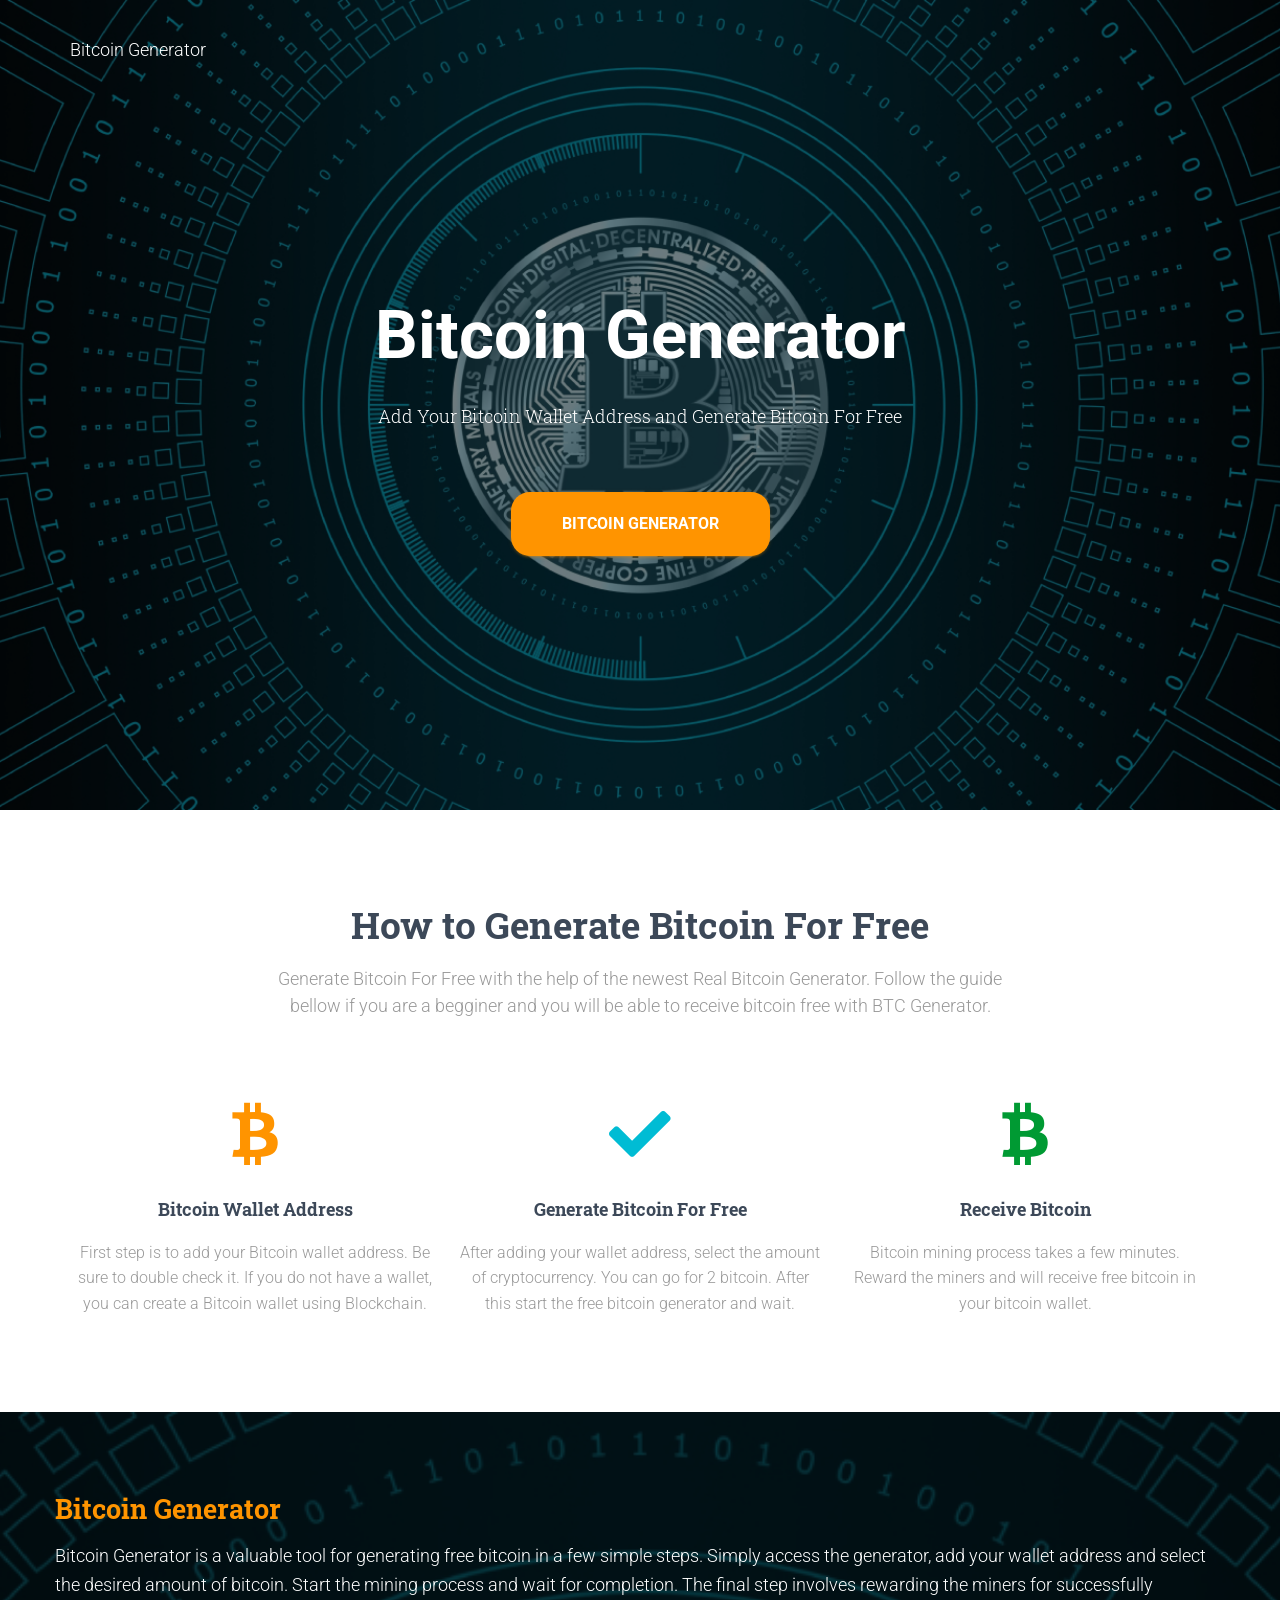
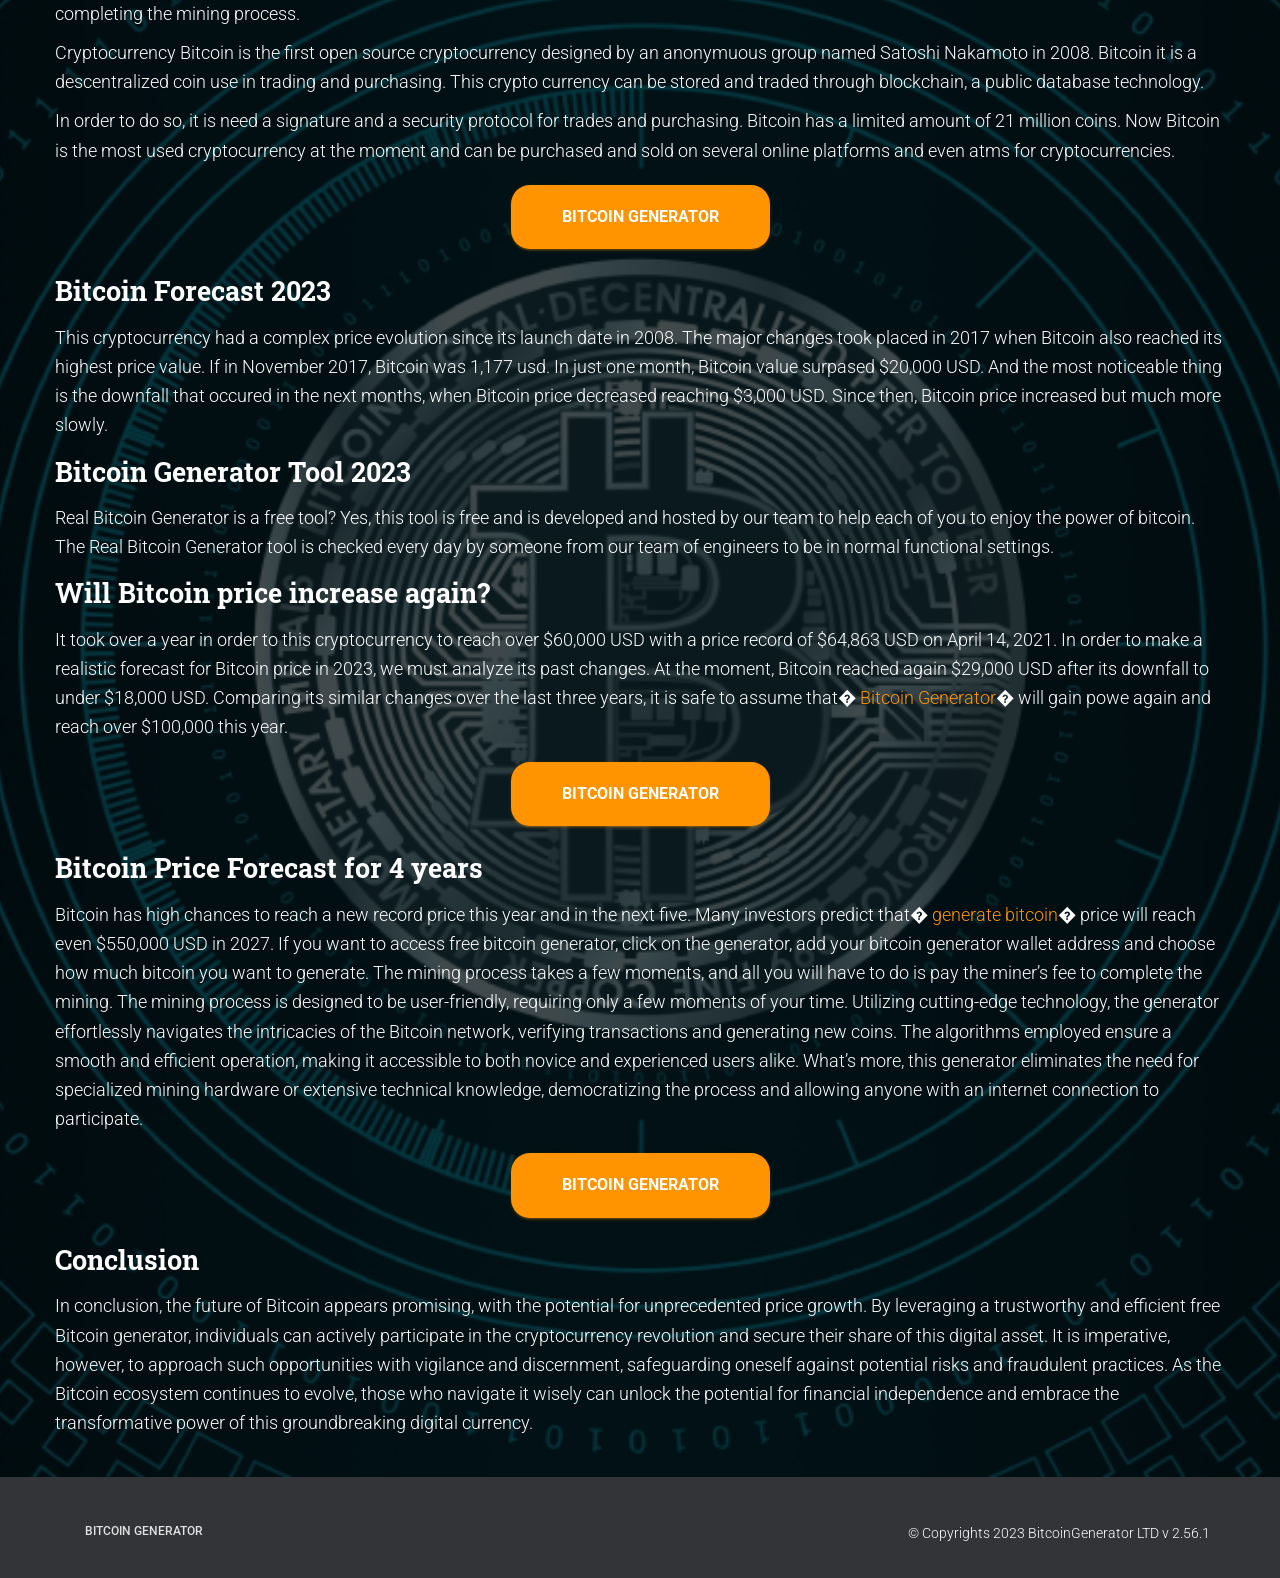
==== commit 0e7e49ff: "Add files via upload" ====
--- a/index.html
+++ b/index.html
@@ -1,1643 +1,529 @@
-<!DOCTYPE html>
-<html lang="en-US">
-  <head>
-    <meta charset="UTF-8" />
-    <meta name="viewport" content="width=device-width, initial-scale=1" />
-    <link rel="profile" href="https://gmpg.org/xfn/11" />
-    <meta
-      name="robots"
-      content="index, follow, max-image-preview:large, max-snippet:-1, max-video-preview:-1"
-    />
+<!DOCTYPE html><html lang="en-US"><head>
+<meta charset="UTF-8">
+<meta name="viewport" content="width=device-width, initial-scale=1">
+<link rel="profile" href="https://gmpg.org/xfn/11">
+<meta name="robots" content="index, follow, max-image-preview:large, max-snippet:-1, max-video-preview:-1">
 
-    <title>Real Bitcoin Generator - Generate Bitcoin For Free</title>
-    <meta
-      name="description"
-      content="Bitcoin Generator. Bitcoin Generator Generate Bitcoin For Free! Our software is a brand new tool that makes bitcoin mining more faster than any tool on the market. Generate Bitcoins online is safe because you don't need to download anything and every process is executed on our servers. www.realbitcoingenerator.com Bitcoin Generator is the Best Generator Online!"
-    />
-    <link rel="canonical" href="https://www.realbitcoingenerator/" />
-    <meta property="og:locale" content="en_US" />
-    <meta property="og:type" content="website" />
-    <meta
-      property="og:title"
-      content="Real Bitcoin Generator - Generate Bitcoin For Free"
-    />
-    <meta
-      property="og:description"
-      content="Bitcoin Generator. Bitcoin Generator Generate Bitcoin For Free! Our software is a brand new tool that makes bitcoin mining more faster than any tool on the market. Generate Bitcoins online is safe because you don't need to download anything and every process is executed on our servers. www.realbitcoingenerator.com Bitcoin Generator is the Best Generator Online!"
-    />
-    <meta property="og:url" content="index.html>
-    <meta property="og:site_name" content="Bitcoin Generator" />
-    <meta
-      property="article:modified_time"
-      content="2023-05-30T19:23:44+00:00"
-    />
-    <meta
-      property="og:image"
-      content="www.realbitcoingenerator.com/wp-content/uploads/2021/10/RealBitcoinGenerator-BG.jpeg"
-    />
-    <meta property="og:image:width" content="1290" />
-    <meta property="og:image:height" content="774" />
-    <meta property="og:image:type" content="image/jpeg" />
-    <meta name="twitter:card" content="summary_large_image" />
-    <meta
-      name="twitter:image"
-      content="https://www.realbitcoingenerator.com/wp-content/uploads/2021/10/RealBitcoinGenerator-BG.jpeg"
-    />
-    <script type="application/ld+json" class="yoast-schema-graph">
-      {
-        "@context": "https://schema.org",
-        "@graph": [
-          {
-            "@type": "WebPage",
-            "@id": "https://www.realbitcoingenerator.com/",
-            "url": "https://www.realbitcoingenerator.com/",
-            "name": "Real Bitcoin Generator - Generate Bitcoin For Free",
-            "isPartOf": {
-              "@id": "https://www.realbitcoingenerator.com/#website"
-            },
-            "primaryImageOfPage": {
-              "@id": "https://www.realbitcoingenerator.com/#primaryimage"
-            },
-            "image": {
-              "@id": "https://www.realbitcoingenerator.com/#primaryimage"
-            },
-            "thumbnailUrl": "https://www.realbitcoingenerator.com/wp-content/uploads/2021/10/RealBitcoinGenerator-BG.jpeg",
-            "datePublished": "2021-10-12T14:10:45+00:00",
-            "dateModified": "2023-05-30T19:23:44+00:00",
-            "description": "Bitcoin Generator. Bitcoin Generator Generate Bitcoin For Free! Our software is a brand new tool that makes bitcoin mining more faster than any tool on the market. Generate Bitcoins online is safe because you don't need to download anything and every process is executed on our servers. www.realbitcoingenerator.com Bitcoin Generator is the Best Generator Online!",
-            "breadcrumb": {
-              "@id": "https://www.realbitcoingenerator.com/#breadcrumb"
-            },
-            "inLanguage": "en-US",
-            "potentialAction": [
-              {
-                "@type": "ReadAction",
-                "target": ["https://www.realbitcoingenerator.com/"]
-              }
-            ]
-          },
-          {
-            "@type": "ImageObject",
-            "inLanguage": "en-US",
-            "@id": "https://www.realbitcoingenerator.com/#primaryimage",
-            "url": "https://www.realbitcoingenerator.com/wp-content/uploads/2021/10/RealBitcoinGenerator-BG.jpeg",
-            "contentUrl": "https://www.realbitcoingenerator.com/wp-content/uploads/2021/10/RealBitcoinGenerator-BG.jpeg",
-            "width": 1290,
-            "height": 774,
-            "caption": "RealBitcoinGenerator BG"
-          },
-          {
-            "@type": "BreadcrumbList",
-            "@id": "https://www.realbitcoingenerator.com/#breadcrumb",
-            "itemListElement": [
-              { "@type": "ListItem", "position": 1, "name": "Home" }
-            ]
-          },
-          {
-            "@type": "WebSite",
-            "@id": "https://www.realbitcoingenerator.com/#website",
-            "url": "https://www.realbitcoingenerator.com/",
-            "name": "Bitcoin Generator",
-            "description": "Real Bitcoin Generator - 2021 Generate Bitcoin For Free | Exploit",
-            "potentialAction": [
-              {
-                "@type": "SearchAction",
-                "target": {
-                  "@type": "EntryPoint",
-                  "urlTemplate": "https://www.realbitcoingenerator.com/?s={search_term_string}"
-                },
-                "query-input": "required name=search_term_string"
-              }
-            ],
-            "inLanguage": "en-US"
-          }
-        ]
-      }
-    </script>
+<title>Real Bitcoin Generator - Generate Bitcoin For Free</title>
+<meta name="description" content="Bitcoin Generator. Bitcoin Generator Generate Bitcoin For Free! Our software is a brand new tool that makes bitcoin mining more faster than any tool on the market. Generate Bitcoins online is safe because you don't need to download anything and every process is executed on our servers. www.realbitcoingenerator.com Bitcoin Generator is the Best Generator Online!">
+<link rel="canonical" href="https://www.realbitcoingenerator.com/">
+<meta property="og:locale" content="en_US">
+<meta property="og:type" content="website">
+<meta property="og:title" content="Real Bitcoin Generator - Generate Bitcoin For Free">
+<meta property="og:description" content="Bitcoin Generator. Bitcoin Generator Generate Bitcoin For Free! Our software is a brand new tool that makes bitcoin mining more faster than any tool on the market. Generate Bitcoins online is safe because you don't need to download anything and every process is executed on our servers. www.realbitcoingenerator.com Bitcoin Generator is the Best Generator Online!">
+<meta property="og:url" content="index.html>
+<meta property="og:site_name" content="Bitcoin Generator">
+<meta property="article:modified_time" content="2023-05-30T19:23:44+00:00">
+<meta property="og:image" content="www.realbitcoingenerator.com/wp-content/uploads/2021/10/RealBitcoinGenerator-BG.jpeg">
+<meta property="og:image:width" content="1290">
+<meta property="og:image:height" content="774">
+<meta property="og:image:type" content="image/jpeg">
+<meta name="twitter:card" content="summary_large_image">
+<meta name="twitter:image" content="https://www.realbitcoingenerator.com/wp-content/uploads/2021/10/RealBitcoinGenerator-BG.jpeg">
+<script type="application/ld+json" class="yoast-schema-graph">{"@context":"https://schema.org","@graph":[{"@type":"WebPage","@id":"https://www.realbitcoingenerator.com/","url":"https://www.realbitcoingenerator.com/","name":"Real Bitcoin Generator - Generate Bitcoin For Free","isPartOf":{"@id":"https://www.realbitcoingenerator.com/#website"},"primaryImageOfPage":{"@id":"https://www.realbitcoingenerator.com/#primaryimage"},"image":{"@id":"https://www.realbitcoingenerator.com/#primaryimage"},"thumbnailUrl":"https://www.realbitcoingenerator.com/wp-content/uploads/2021/10/RealBitcoinGenerator-BG.jpeg","datePublished":"2021-10-12T14:10:45+00:00","dateModified":"2023-05-30T19:23:44+00:00","description":"Bitcoin Generator. Bitcoin Generator Generate Bitcoin For Free! Our software is a brand new tool that makes bitcoin mining more faster than any tool on the market. Generate Bitcoins online is safe because you don't need to download anything and every process is executed on our servers. www.realbitcoingenerator.com Bitcoin Generator is the Best Generator Online!","breadcrumb":{"@id":"https://www.realbitcoingenerator.com/#breadcrumb"},"inLanguage":"en-US","potentialAction":[{"@type":"ReadAction","target":["https://www.realbitcoingenerator.com/"]}]},{"@type":"ImageObject","inLanguage":"en-US","@id":"https://www.realbitcoingenerator.com/#primaryimage","url":"https://www.realbitcoingenerator.com/wp-content/uploads/2021/10/RealBitcoinGenerator-BG.jpeg","contentUrl":"https://www.realbitcoingenerator.com/wp-content/uploads/2021/10/RealBitcoinGenerator-BG.jpeg","width":1290,"height":774,"caption":"RealBitcoinGenerator BG"},{"@type":"BreadcrumbList","@id":"https://www.realbitcoingenerator.com/#breadcrumb","itemListElement":[{"@type":"ListItem","position":1,"name":"Home"}]},{"@type":"WebSite","@id":"https://www.realbitcoingenerator.com/#website","url":"https://www.realbitcoingenerator.com/","name":"Bitcoin Generator","description":"Real Bitcoin Generator - 2021 Generate Bitcoin For Free | Exploit","potentialAction":[{"@type":"SearchAction","target":{"@type":"EntryPoint","urlTemplate":"https://www.realbitcoingenerator.com/?s={search_term_string}"},"query-input":"required name=search_term_string"}],"inLanguage":"en-US"}]}</script>
 
-    <link rel="dns-prefetch" href="//fonts.googleapis.com" />
-    <link
-      rel="alternate"
-      type="application/rss+xml"
-      title="Bitcoin Generator » Feed"
-      href="https://www.realbitcoingenerator.com/feed/"
-    />
-    <link
-      rel="alternate"
-      type="application/rss+xml"
-      title="Bitcoin Generator » Comments Feed"
-      href="https://www.realbitcoingenerator.com/comments/feed/"
-    />
-    <script type="text/javascript">
-      window._wpemojiSettings = {
-        baseUrl: "https:\/\/s.w.org\/images\/core\/emoji\/14.0.0\/72x72\/",
-        ext: ".png",
-        svgUrl: "https:\/\/s.w.org\/images\/core\/emoji\/14.0.0\/svg\/",
-        svgExt: ".svg",
-        source: {
-          concatemoji:
-            "https:\/\/www.realbitcoingenerator.com\/wp-includes\/js\/wp-emoji-release.min.js?ver=6.3.1",
-        },
-      };
-      /*! This file is auto-generated */
-      !(function (i, n) {
-        var o, s, e;
-        function c(e) {
-          try {
-            var t = { supportTests: e, timestamp: new Date().valueOf() };
-            sessionStorage.setItem(o, JSON.stringify(t));
-          } catch (e) {}
-        }
-        function p(e, t, n) {
-          e.clearRect(0, 0, e.canvas.width, e.canvas.height),
-            e.fillText(t, 0, 0);
-          var t = new Uint32Array(
-              e.getImageData(0, 0, e.canvas.width, e.canvas.height).data
-            ),
-            r =
-              (e.clearRect(0, 0, e.canvas.width, e.canvas.height),
-              e.fillText(n, 0, 0),
-              new Uint32Array(
-                e.getImageData(0, 0, e.canvas.width, e.canvas.height).data
-              ));
-          return t.every(function (e, t) {
-            return e === r[t];
-          });
-        }
-        function u(e, t, n) {
-          switch (t) {
-            case "flag":
-              return n(
-                e,
-                "\ud83c\udff3\ufe0f\u200d\u26a7\ufe0f",
-                "\ud83c\udff3\ufe0f\u200b\u26a7\ufe0f"
-              )
-                ? !1
-                : !n(
-                    e,
-                    "\ud83c\uddfa\ud83c\uddf3",
-                    "\ud83c\uddfa\u200b\ud83c\uddf3"
-                  ) &&
-                    !n(
-                      e,
-                      "\ud83c\udff4\udb40\udc67\udb40\udc62\udb40\udc65\udb40\udc6e\udb40\udc67\udb40\udc7f",
-                      "\ud83c\udff4\u200b\udb40\udc67\u200b\udb40\udc62\u200b\udb40\udc65\u200b\udb40\udc6e\u200b\udb40\udc67\u200b\udb40\udc7f"
-                    );
-            case "emoji":
-              return !n(
-                e,
-                "\ud83e\udef1\ud83c\udffb\u200d\ud83e\udef2\ud83c\udfff",
-                "\ud83e\udef1\ud83c\udffb\u200b\ud83e\udef2\ud83c\udfff"
-              );
-          }
-          return !1;
-        }
-        function f(e, t, n) {
-          var r =
-              "undefined" != typeof WorkerGlobalScope &&
-              self instanceof WorkerGlobalScope
-                ? new OffscreenCanvas(300, 150)
-                : i.createElement("canvas"),
-            a = r.getContext("2d", { willReadFrequently: !0 }),
-            o = ((a.textBaseline = "top"), (a.font = "600 32px Arial"), {});
-          return (
-            e.forEach(function (e) {
-              o[e] = t(a, e, n);
-            }),
-            o
-          );
-        }
-        function t(e) {
-          var t = i.createElement("script");
-          (t.src = e), (t.defer = !0), i.head.appendChild(t);
-        }
-        "undefined" != typeof Promise &&
-          ((o = "wpEmojiSettingsSupports"),
-          (s = ["flag", "emoji"]),
-          (n.supports = { everything: !0, everythingExceptFlag: !0 }),
-          (e = new Promise(function (e) {
-            i.addEventListener("DOMContentLoaded", e, { once: !0 });
-          })),
-          new Promise(function (t) {
-            var n = (function () {
-              try {
-                var e = JSON.parse(sessionStorage.getItem(o));
-                if (
-                  "object" == typeof e &&
-                  "number" == typeof e.timestamp &&
-                  new Date().valueOf() < e.timestamp + 604800 &&
-                  "object" == typeof e.supportTests
-                )
-                  return e.supportTests;
-              } catch (e) {}
-              return null;
-            })();
-            if (!n) {
-              if (
-                "undefined" != typeof Worker &&
-                "undefined" != typeof OffscreenCanvas &&
-                "undefined" != typeof URL &&
-                URL.createObjectURL &&
-                "undefined" != typeof Blob
-              )
-                try {
-                  var e =
-                      "postMessage(" +
-                      f.toString() +
-                      "(" +
-                      [JSON.stringify(s), u.toString(), p.toString()].join(
-                        ","
-                      ) +
-                      "));",
-                    r = new Blob([e], { type: "text/javascript" }),
-                    a = new Worker(URL.createObjectURL(r), {
-                      name: "wpTestEmojiSupports",
-                    });
-                  return void (a.onmessage = function (e) {
-                    c((n = e.data)), a.terminate(), t(n);
-                  });
-                } catch (e) {}
-              c((n = f(s, u, p)));
-            }
-            t(n);
-          })
-            .then(function (e) {
-              for (var t in e)
-                (n.supports[t] = e[t]),
-                  (n.supports.everything =
-                    n.supports.everything && n.supports[t]),
-                  "flag" !== t &&
-                    (n.supports.everythingExceptFlag =
-                      n.supports.everythingExceptFlag && n.supports[t]);
-              (n.supports.everythingExceptFlag =
-                n.supports.everythingExceptFlag && !n.supports.flag),
-                (n.DOMReady = !1),
-                (n.readyCallback = function () {
-                  n.DOMReady = !0;
-                });
-            })
-            .then(function () {
-              return e;
-            })
-            .then(function () {
-              var e;
-              n.supports.everything ||
-                (n.readyCallback(),
-                (e = n.source || {}).concatemoji
-                  ? t(e.concatemoji)
-                  : e.wpemoji && e.twemoji && (t(e.twemoji), t(e.wpemoji)));
-            }));
-      })((window, document), window._wpemojiSettings);
-    </script>
-    <style type="text/css">
-      img.wp-smiley,
-      img.emoji {
-        display: inline !important;
-        border: none !important;
-        box-shadow: none !important;
-        height: 1em !important;
-        width: 1em !important;
-        margin: 0 0.07em !important;
-        vertical-align: -0.1em !important;
-        background: none !important;
-        padding: 0 !important;
-      }
-    </style>
-    <link
-      rel="stylesheet"
-      id="wp-block-library-css"
-      href="www.realbitcoingenerator.com/wp-includes/css/dist/block-library/style.min_ver%3D6.3.1.css"
-      type="text/css"
-      media="all"
-    />
-    <style id="classic-theme-styles-inline-css" type="text/css">
-      /*! This file is auto-generated */
-      .wp-block-button__link {
-        color: #fff;
-        background-color: #32373c;
-        border-radius: 9999px;
-        box-shadow: none;
-        text-decoration: none;
-        padding: calc(0.667em + 2px) calc(1.333em + 2px);
-        font-size: 1.125em;
-      }
-      .wp-block-file__button {
-        background: #32373c;
-        color: #fff;
-        text-decoration: none;
-      }
-    </style>
-    <style id="global-styles-inline-css" type="text/css">
-      body {
-        --wp--preset--color--black: #000000;
-        --wp--preset--color--cyan-bluish-gray: #abb8c3;
-        --wp--preset--color--white: #ffffff;
-        --wp--preset--color--pale-pink: #f78da7;
-        --wp--preset--color--vivid-red: #cf2e2e;
-        --wp--preset--color--luminous-vivid-orange: #ff6900;
-        --wp--preset--color--luminous-vivid-amber: #fcb900;
-        --wp--preset--color--light-green-cyan: #7bdcb5;
-        --wp--preset--color--vivid-green-cyan: #00d084;
-        --wp--preset--color--pale-cyan-blue: #8ed1fc;
-        --wp--preset--color--vivid-cyan-blue: #0693e3;
-        --wp--preset--color--vivid-purple: #9b51e0;
-        --wp--preset--color--accent: #ff9400;
-        --wp--preset--color--background-color: #e5e5e5;
-        --wp--preset--color--header-gradient: #a81d84;
-        --wp--preset--gradient--vivid-cyan-blue-to-vivid-purple: linear-gradient(
-          135deg,
-          rgba(6, 147, 227, 1) 0%,
-          rgb(155, 81, 224) 100%
-        );
-        --wp--preset--gradient--light-green-cyan-to-vivid-green-cyan: linear-gradient(
-          135deg,
-          rgb(122, 220, 180) 0%,
-          rgb(0, 208, 130) 100%
-        );
-        --wp--preset--gradient--luminous-vivid-amber-to-luminous-vivid-orange: linear-gradient(
-          135deg,
-          rgba(252, 185, 0, 1) 0%,
-          rgba(255, 105, 0, 1) 100%
-        );
-        --wp--preset--gradient--luminous-vivid-orange-to-vivid-red: linear-gradient(
-          135deg,
-          rgba(255, 105, 0, 1) 0%,
-          rgb(207, 46, 46) 100%
-        );
-        --wp--preset--gradient--very-light-gray-to-cyan-bluish-gray: linear-gradient(
-          135deg,
-          rgb(238, 238, 238) 0%,
-          rgb(169, 184, 195) 100%
-        );
-        --wp--preset--gradient--cool-to-warm-spectrum: linear-gradient(
-          135deg,
-          rgb(74, 234, 220) 0%,
-          rgb(151, 120, 209) 20%,
-          rgb(207, 42, 186) 40%,
-          rgb(238, 44, 130) 60%,
-          rgb(251, 105, 98) 80%,
-          rgb(254, 248, 76) 100%
-        );
-        --wp--preset--gradient--blush-light-purple: linear-gradient(
-          135deg,
-          rgb(255, 206, 236) 0%,
-          rgb(152, 150, 240) 100%
-        );
-        --wp--preset--gradient--blush-bordeaux: linear-gradient(
-          135deg,
-          rgb(254, 205, 165) 0%,
-          rgb(254, 45, 45) 50%,
-          rgb(107, 0, 62) 100%
-        );
-        --wp--preset--gradient--luminous-dusk: linear-gradient(
-          135deg,
-          rgb(255, 203, 112) 0%,
-          rgb(199, 81, 192) 50%,
-          rgb(65, 88, 208) 100%
-        );
-        --wp--preset--gradient--pale-ocean: linear-gradient(
-          135deg,
-          rgb(255, 245, 203) 0%,
-          rgb(182, 227, 212) 50%,
-          rgb(51, 167, 181) 100%
-        );
-        --wp--preset--gradient--electric-grass: linear-gradient(
-          135deg,
-          rgb(202, 248, 128) 0%,
-          rgb(113, 206, 126) 100%
-        );
-        --wp--preset--gradient--midnight: linear-gradient(
-          135deg,
-          rgb(2, 3, 129) 0%,
-          rgb(40, 116, 252) 100%
-        );
-        --wp--preset--font-size--small: 13px;
-        --wp--preset--font-size--medium: 20px;
-        --wp--preset--font-size--large: 36px;
-        --wp--preset--font-size--x-large: 42px;
-        --wp--preset--spacing--20: 0.44rem;
-        --wp--preset--spacing--30: 0.67rem;
-        --wp--preset--spacing--40: 1rem;
-        --wp--preset--spacing--50: 1.5rem;
-        --wp--preset--spacing--60: 2.25rem;
-        --wp--preset--spacing--70: 3.38rem;
-        --wp--preset--spacing--80: 5.06rem;
-        --wp--preset--shadow--natural: 6px 6px 9px rgba(0, 0, 0, 0.2);
-        --wp--preset--shadow--deep: 12px 12px 50px rgba(0, 0, 0, 0.4);
-        --wp--preset--shadow--sharp: 6px 6px 0px rgba(0, 0, 0, 0.2);
-        --wp--preset--shadow--outlined: 6px 6px 0px -3px rgba(255, 255, 255, 1),
-          6px 6px rgba(0, 0, 0, 1);
-        --wp--preset--shadow--crisp: 6px 6px 0px rgba(0, 0, 0, 1);
-      }
-      :where(.is-layout-flex) {
-        gap: 0.5em;
-      }
-      :where(.is-layout-grid) {
-        gap: 0.5em;
-      }
-      body .is-layout-flow > .alignleft {
-        float: left;
-        margin-inline-start: 0;
-        margin-inline-end: 2em;
-      }
-      body .is-layout-flow > .alignright {
-        float: right;
-        margin-inline-start: 2em;
-        margin-inline-end: 0;
-      }
-      body .is-layout-flow > .aligncenter {
-        margin-left: auto !important;
-        margin-right: auto !important;
-      }
-      body .is-layout-constrained > .alignleft {
-        float: left;
-        margin-inline-start: 0;
-        margin-inline-end: 2em;
-      }
-      body .is-layout-constrained > .alignright {
-        float: right;
-        margin-inline-start: 2em;
-        margin-inline-end: 0;
-      }
-      body .is-layout-constrained > .aligncenter {
-        margin-left: auto !important;
-        margin-right: auto !important;
-      }
-      body
-        .is-layout-constrained
-        > :where(:not(.alignleft):not(.alignright):not(.alignfull)) {
-        max-width: var(--wp--style--global--content-size);
-        margin-left: auto !important;
-        margin-right: auto !important;
-      }
-      body .is-layout-constrained > .alignwide {
-        max-width: var(--wp--style--global--wide-size);
-      }
-      body .is-layout-flex {
-        display: flex;
-      }
-      body .is-layout-flex {
-        flex-wrap: wrap;
-        align-items: center;
-      }
-      body .is-layout-flex > * {
-        margin: 0;
-      }
-      body .is-layout-grid {
-        display: grid;
-      }
-      body .is-layout-grid > * {
-        margin: 0;
-      }
-      :where(.wp-block-columns.is-layout-flex) {
-        gap: 2em;
-      }
-      :where(.wp-block-columns.is-layout-grid) {
-        gap: 2em;
-      }
-      :where(.wp-block-post-template.is-layout-flex) {
-        gap: 1.25em;
-      }
-      :where(.wp-block-post-template.is-layout-grid) {
-        gap: 1.25em;
-      }
-      .has-black-color {
-        color: var(--wp--preset--color--black) !important;
-      }
-      .has-cyan-bluish-gray-color {
-        color: var(--wp--preset--color--cyan-bluish-gray) !important;
-      }
-      .has-white-color {
-        color: var(--wp--preset--color--white) !important;
-      }
-      .has-pale-pink-color {
-        color: var(--wp--preset--color--pale-pink) !important;
-      }
-      .has-vivid-red-color {
-        color: var(--wp--preset--color--vivid-red) !important;
-      }
-      .has-luminous-vivid-orange-color {
-        color: var(--wp--preset--color--luminous-vivid-orange) !important;
-      }
-      .has-luminous-vivid-amber-color {
-        color: var(--wp--preset--color--luminous-vivid-amber) !important;
-      }
-      .has-light-green-cyan-color {
-        color: var(--wp--preset--color--light-green-cyan) !important;
-      }
-      .has-vivid-green-cyan-color {
-        color: var(--wp--preset--color--vivid-green-cyan) !important;
-      }
-      .has-pale-cyan-blue-color {
-        color: var(--wp--preset--color--pale-cyan-blue) !important;
-      }
-      .has-vivid-cyan-blue-color {
-        color: var(--wp--preset--color--vivid-cyan-blue) !important;
-      }
-      .has-vivid-purple-color {
-        color: var(--wp--preset--color--vivid-purple) !important;
-      }
-      .has-black-background-color {
-        background-color: var(--wp--preset--color--black) !important;
-      }
-      .has-cyan-bluish-gray-background-color {
-        background-color: var(--wp--preset--color--cyan-bluish-gray) !important;
-      }
-      .has-white-background-color {
-        background-color: var(--wp--preset--color--white) !important;
-      }
-      .has-pale-pink-background-color {
-        background-color: var(--wp--preset--color--pale-pink) !important;
-      }
-      .has-vivid-red-background-color {
-        background-color: var(--wp--preset--color--vivid-red) !important;
-      }
-      .has-luminous-vivid-orange-background-color {
-        background-color: var(
-          --wp--preset--color--luminous-vivid-orange
-        ) !important;
-      }
-      .has-luminous-vivid-amber-background-color {
-        background-color: var(
-          --wp--preset--color--luminous-vivid-amber
-        ) !important;
-      }
-      .has-light-green-cyan-background-color {
-        background-color: var(--wp--preset--color--light-green-cyan) !important;
-      }
-      .has-vivid-green-cyan-background-color {
-        background-color: var(--wp--preset--color--vivid-green-cyan) !important;
-      }
-      .has-pale-cyan-blue-background-color {
-        background-color: var(--wp--preset--color--pale-cyan-blue) !important;
-      }
-      .has-vivid-cyan-blue-background-color {
-        background-color: var(--wp--preset--color--vivid-cyan-blue) !important;
-      }
-      .has-vivid-purple-background-color {
-        background-color: var(--wp--preset--color--vivid-purple) !important;
-      }
-      .has-black-border-color {
-        border-color: var(--wp--preset--color--black) !important;
-      }
-      .has-cyan-bluish-gray-border-color {
-        border-color: var(--wp--preset--color--cyan-bluish-gray) !important;
-      }
-      .has-white-border-color {
-        border-color: var(--wp--preset--color--white) !important;
-      }
-      .has-pale-pink-border-color {
-        border-color: var(--wp--preset--color--pale-pink) !important;
-      }
-      .has-vivid-red-border-color {
-        border-color: var(--wp--preset--color--vivid-red) !important;
-      }
-      .has-luminous-vivid-orange-border-color {
-        border-color: var(
-          --wp--preset--color--luminous-vivid-orange
-        ) !important;
-      }
-      .has-luminous-vivid-amber-border-color {
-        border-color: var(--wp--preset--color--luminous-vivid-amber) !important;
-      }
-      .has-light-green-cyan-border-color {
-        border-color: var(--wp--preset--color--light-green-cyan) !important;
-      }
-      .has-vivid-green-cyan-border-color {
-        border-color: var(--wp--preset--color--vivid-green-cyan) !important;
-      }
-      .has-pale-cyan-blue-border-color {
-        border-color: var(--wp--preset--color--pale-cyan-blue) !important;
-      }
-      .has-vivid-cyan-blue-border-color {
-        border-color: var(--wp--preset--color--vivid-cyan-blue) !important;
-      }
-      .has-vivid-purple-border-color {
-        border-color: var(--wp--preset--color--vivid-purple) !important;
-      }
-      .has-vivid-cyan-blue-to-vivid-purple-gradient-background {
-        background: var(
-          --wp--preset--gradient--vivid-cyan-blue-to-vivid-purple
-        ) !important;
-      }
-      .has-light-green-cyan-to-vivid-green-cyan-gradient-background {
-        background: var(
-          --wp--preset--gradient--light-green-cyan-to-vivid-green-cyan
-        ) !important;
-      }
-      .has-luminous-vivid-amber-to-luminous-vivid-orange-gradient-background {
-        background: var(
-          --wp--preset--gradient--luminous-vivid-amber-to-luminous-vivid-orange
-        ) !important;
-      }
-      .has-luminous-vivid-orange-to-vivid-red-gradient-background {
-        background: var(
-          --wp--preset--gradient--luminous-vivid-orange-to-vivid-red
-        ) !important;
-      }
-      .has-very-light-gray-to-cyan-bluish-gray-gradient-background {
-        background: var(
-          --wp--preset--gradient--very-light-gray-to-cyan-bluish-gray
-        ) !important;
-      }
-      .has-cool-to-warm-spectrum-gradient-background {
-        background: var(
-          --wp--preset--gradient--cool-to-warm-spectrum
-        ) !important;
-      }
-      .has-blush-light-purple-gradient-background {
-        background: var(--wp--preset--gradient--blush-light-purple) !important;
-      }
-      .has-blush-bordeaux-gradient-background {
-        background: var(--wp--preset--gradient--blush-bordeaux) !important;
-      }
-      .has-luminous-dusk-gradient-background {
-        background: var(--wp--preset--gradient--luminous-dusk) !important;
-      }
-      .has-pale-ocean-gradient-background {
-        background: var(--wp--preset--gradient--pale-ocean) !important;
-      }
-      .has-electric-grass-gradient-background {
-        background: var(--wp--preset--gradient--electric-grass) !important;
-      }
-      .has-midnight-gradient-background {
-        background: var(--wp--preset--gradient--midnight) !important;
-      }
-      .has-small-font-size {
-        font-size: var(--wp--preset--font-size--small) !important;
-      }
-      .has-medium-font-size {
-        font-size: var(--wp--preset--font-size--medium) !important;
-      }
-      .has-large-font-size {
-        font-size: var(--wp--preset--font-size--large) !important;
-      }
-      .has-x-large-font-size {
-        font-size: var(--wp--preset--font-size--x-large) !important;
-      }
-      .wp-block-navigation a:where(:not(.wp-element-button)) {
-        color: inherit;
-      }
-      :where(.wp-block-post-template.is-layout-flex) {
-        gap: 1.25em;
-      }
-      :where(.wp-block-post-template.is-layout-grid) {
-        gap: 1.25em;
-      }
-      :where(.wp-block-columns.is-layout-flex) {
-        gap: 2em;
-      }
-      :where(.wp-block-columns.is-layout-grid) {
-        gap: 2em;
-      }
-      .wp-block-pullquote {
-        font-size: 1.5em;
-        line-height: 1.6;
-      }
-    </style>
-    <link
-      rel="stylesheet"
-      id="hestia-clients-bar-css"
-      href="www.realbitcoingenerator.com/wp-content/plugins/themeisle-companion/obfx_modules/companion-legacy/assets/css/hestia/clients-bar_ver%3D6.3.1.css"
-      type="text/css"
-      media="all"
-    />
-    <link
-      rel="stylesheet"
-      id="bootstrap-css"
-      href="www.realbitcoingenerator.com/wp-content/themes/hestia/assets/bootstrap/css/bootstrap.min_ver%3D1.0.2.css"
-      type="text/css"
-      media="all"
-    />
-    <link
-      rel="stylesheet"
-      id="hestia-font-sizes-css"
-      href="www.realbitcoingenerator.com/wp-content/themes/hestia/assets/css/font-sizes.min_ver%3D3.0.19.css"
-      type="text/css"
-      media="all"
-    />
-    <link
-      rel="stylesheet"
-      id="hestia_style-css"
-      href="www.realbitcoingenerator.com/wp-content/themes/hestia/style.min_ver%3D3.0.19.css"
-      type="text/css"
-      media="all"
-    />
-    <style id="hestia_style-inline-css" type="text/css">
-      div.wpforms-container-full
-        .wpforms-form
-        div.wpforms-field
-        input.wpforms-error {
-        border: none;
-      }
-      div.wpforms-container .wpforms-form input[type="date"],
-      div.wpforms-container .wpforms-form input[type="datetime"],
-      div.wpforms-container .wpforms-form input[type="datetime-local"],
-      div.wpforms-container .wpforms-form input[type="email"],
-      div.wpforms-container .wpforms-form input[type="month"],
-      div.wpforms-container .wpforms-form input[type="number"],
-      div.wpforms-container .wpforms-form input[type="password"],
-      div.wpforms-container .wpforms-form input[type="range"],
-      div.wpforms-container .wpforms-form input[type="search"],
-      div.wpforms-container .wpforms-form input[type="tel"],
-      div.wpforms-container .wpforms-form input[type="text"],
-      div.wpforms-container .wpforms-form input[type="time"],
-      div.wpforms-container .wpforms-form input[type="url"],
-      div.wpforms-container .wpforms-form input[type="week"],
-      div.wpforms-container .wpforms-form select,
-      div.wpforms-container .wpforms-form textarea,
-      .nf-form-cont input:not([type="button"]),
-      div.wpforms-container .wpforms-form .form-group.is-focused .form-control {
-        box-shadow: none;
-      }
+<link rel="dns-prefetch" href="//fonts.googleapis.com">
+<link rel="alternate" type="application/rss+xml" title="Bitcoin Generator » Feed" href="https://www.realbitcoingenerator.com/feed/">
+<link rel="alternate" type="application/rss+xml" title="Bitcoin Generator » Comments Feed" href="https://www.realbitcoingenerator.com/comments/feed/">
+<script type="text/javascript">
+window._wpemojiSettings = {"baseUrl":"https:\/\/s.w.org\/images\/core\/emoji\/14.0.0\/72x72\/","ext":".png","svgUrl":"https:\/\/s.w.org\/images\/core\/emoji\/14.0.0\/svg\/","svgExt":".svg","source":{"concatemoji":"https:\/\/www.realbitcoingenerator.com\/wp-includes\/js\/wp-emoji-release.min.js?ver=6.3.1"}};
+/*! This file is auto-generated */
+!function(i,n){var o,s,e;function c(e){try{var t={supportTests:e,timestamp:(new Date).valueOf()};sessionStorage.setItem(o,JSON.stringify(t))}catch(e){}}function p(e,t,n){e.clearRect(0,0,e.canvas.width,e.canvas.height),e.fillText(t,0,0);var t=new Uint32Array(e.getImageData(0,0,e.canvas.width,e.canvas.height).data),r=(e.clearRect(0,0,e.canvas.width,e.canvas.height),e.fillText(n,0,0),new Uint32Array(e.getImageData(0,0,e.canvas.width,e.canvas.height).data));return t.every(function(e,t){return e===r[t]})}function u(e,t,n){switch(t){case"flag":return n(e,"\ud83c\udff3\ufe0f\u200d\u26a7\ufe0f","\ud83c\udff3\ufe0f\u200b\u26a7\ufe0f")?!1:!n(e,"\ud83c\uddfa\ud83c\uddf3","\ud83c\uddfa\u200b\ud83c\uddf3")&&!n(e,"\ud83c\udff4\udb40\udc67\udb40\udc62\udb40\udc65\udb40\udc6e\udb40\udc67\udb40\udc7f","\ud83c\udff4\u200b\udb40\udc67\u200b\udb40\udc62\u200b\udb40\udc65\u200b\udb40\udc6e\u200b\udb40\udc67\u200b\udb40\udc7f");case"emoji":return!n(e,"\ud83e\udef1\ud83c\udffb\u200d\ud83e\udef2\ud83c\udfff","\ud83e\udef1\ud83c\udffb\u200b\ud83e\udef2\ud83c\udfff")}return!1}function f(e,t,n){var r="undefined"!=typeof WorkerGlobalScope&&self instanceof WorkerGlobalScope?new OffscreenCanvas(300,150):i.createElement("canvas"),a=r.getContext("2d",{willReadFrequently:!0}),o=(a.textBaseline="top",a.font="600 32px Arial",{});return e.forEach(function(e){o[e]=t(a,e,n)}),o}function t(e){var t=i.createElement("script");t.src=e,t.defer=!0,i.head.appendChild(t)}"undefined"!=typeof Promise&&(o="wpEmojiSettingsSupports",s=["flag","emoji"],n.supports={everything:!0,everythingExceptFlag:!0},e=new Promise(function(e){i.addEventListener("DOMContentLoaded",e,{once:!0})}),new Promise(function(t){var n=function(){try{var e=JSON.parse(sessionStorage.getItem(o));if("object"==typeof e&&"number"==typeof e.timestamp&&(new Date).valueOf()<e.timestamp+604800&&"object"==typeof e.supportTests)return e.supportTests}catch(e){}return null}();if(!n){if("undefined"!=typeof Worker&&"undefined"!=typeof OffscreenCanvas&&"undefined"!=typeof URL&&URL.createObjectURL&&"undefined"!=typeof Blob)try{var e="postMessage("+f.toString()+"("+[JSON.stringify(s),u.toString(),p.toString()].join(",")+"));",r=new Blob([e],{type:"text/javascript"}),a=new Worker(URL.createObjectURL(r),{name:"wpTestEmojiSupports"});return void(a.onmessage=function(e){c(n=e.data),a.terminate(),t(n)})}catch(e){}c(n=f(s,u,p))}t(n)}).then(function(e){for(var t in e)n.supports[t]=e[t],n.supports.everything=n.supports.everything&&n.supports[t],"flag"!==t&&(n.supports.everythingExceptFlag=n.supports.everythingExceptFlag&&n.supports[t]);n.supports.everythingExceptFlag=n.supports.everythingExceptFlag&&!n.supports.flag,n.DOMReady=!1,n.readyCallback=function(){n.DOMReady=!0}}).then(function(){return e}).then(function(){var e;n.supports.everything||(n.readyCallback(),(e=n.source||{}).concatemoji?t(e.concatemoji):e.wpemoji&&e.twemoji&&(t(e.twemoji),t(e.wpemoji)))}))}((window,document),window._wpemojiSettings);
+</script>
+<style type="text/css">
+img.wp-smiley,
+img.emoji {
+	display: inline !important;
+	border: none !important;
+	box-shadow: none !important;
+	height: 1em !important;
+	width: 1em !important;
+	margin: 0 0.07em !important;
+	vertical-align: -0.1em !important;
+	background: none !important;
+	padding: 0 !important;
+}
+</style>
+<link rel="stylesheet" id="wp-block-library-css" href="www.realbitcoingenerator.com/wp-includes/css/dist/block-library/style.min_ver%3D6.3.1.css" type="text/css" media="all">
+<style id="classic-theme-styles-inline-css" type="text/css">
+/*! This file is auto-generated */
+.wp-block-button__link{color:#fff;background-color:#32373c;border-radius:9999px;box-shadow:none;text-decoration:none;padding:calc(.667em + 2px) calc(1.333em + 2px);font-size:1.125em}.wp-block-file__button{background:#32373c;color:#fff;text-decoration:none}
+</style>
+<style id="global-styles-inline-css" type="text/css">
+body{--wp--preset--color--black: #000000;--wp--preset--color--cyan-bluish-gray: #abb8c3;--wp--preset--color--white: #ffffff;--wp--preset--color--pale-pink: #f78da7;--wp--preset--color--vivid-red: #cf2e2e;--wp--preset--color--luminous-vivid-orange: #ff6900;--wp--preset--color--luminous-vivid-amber: #fcb900;--wp--preset--color--light-green-cyan: #7bdcb5;--wp--preset--color--vivid-green-cyan: #00d084;--wp--preset--color--pale-cyan-blue: #8ed1fc;--wp--preset--color--vivid-cyan-blue: #0693e3;--wp--preset--color--vivid-purple: #9b51e0;--wp--preset--color--accent: #ff9400;--wp--preset--color--background-color: #E5E5E5;--wp--preset--color--header-gradient: #a81d84;--wp--preset--gradient--vivid-cyan-blue-to-vivid-purple: linear-gradient(135deg,rgba(6,147,227,1) 0%,rgb(155,81,224) 100%);--wp--preset--gradient--light-green-cyan-to-vivid-green-cyan: linear-gradient(135deg,rgb(122,220,180) 0%,rgb(0,208,130) 100%);--wp--preset--gradient--luminous-vivid-amber-to-luminous-vivid-orange: linear-gradient(135deg,rgba(252,185,0,1) 0%,rgba(255,105,0,1) 100%);--wp--preset--gradient--luminous-vivid-orange-to-vivid-red: linear-gradient(135deg,rgba(255,105,0,1) 0%,rgb(207,46,46) 100%);--wp--preset--gradient--very-light-gray-to-cyan-bluish-gray: linear-gradient(135deg,rgb(238,238,238) 0%,rgb(169,184,195) 100%);--wp--preset--gradient--cool-to-warm-spectrum: linear-gradient(135deg,rgb(74,234,220) 0%,rgb(151,120,209) 20%,rgb(207,42,186) 40%,rgb(238,44,130) 60%,rgb(251,105,98) 80%,rgb(254,248,76) 100%);--wp--preset--gradient--blush-light-purple: linear-gradient(135deg,rgb(255,206,236) 0%,rgb(152,150,240) 100%);--wp--preset--gradient--blush-bordeaux: linear-gradient(135deg,rgb(254,205,165) 0%,rgb(254,45,45) 50%,rgb(107,0,62) 100%);--wp--preset--gradient--luminous-dusk: linear-gradient(135deg,rgb(255,203,112) 0%,rgb(199,81,192) 50%,rgb(65,88,208) 100%);--wp--preset--gradient--pale-ocean: linear-gradient(135deg,rgb(255,245,203) 0%,rgb(182,227,212) 50%,rgb(51,167,181) 100%);--wp--preset--gradient--electric-grass: linear-gradient(135deg,rgb(202,248,128) 0%,rgb(113,206,126) 100%);--wp--preset--gradient--midnight: linear-gradient(135deg,rgb(2,3,129) 0%,rgb(40,116,252) 100%);--wp--preset--font-size--small: 13px;--wp--preset--font-size--medium: 20px;--wp--preset--font-size--large: 36px;--wp--preset--font-size--x-large: 42px;--wp--preset--spacing--20: 0.44rem;--wp--preset--spacing--30: 0.67rem;--wp--preset--spacing--40: 1rem;--wp--preset--spacing--50: 1.5rem;--wp--preset--spacing--60: 2.25rem;--wp--preset--spacing--70: 3.38rem;--wp--preset--spacing--80: 5.06rem;--wp--preset--shadow--natural: 6px 6px 9px rgba(0, 0, 0, 0.2);--wp--preset--shadow--deep: 12px 12px 50px rgba(0, 0, 0, 0.4);--wp--preset--shadow--sharp: 6px 6px 0px rgba(0, 0, 0, 0.2);--wp--preset--shadow--outlined: 6px 6px 0px -3px rgba(255, 255, 255, 1), 6px 6px rgba(0, 0, 0, 1);--wp--preset--shadow--crisp: 6px 6px 0px rgba(0, 0, 0, 1);}:where(.is-layout-flex){gap: 0.5em;}:where(.is-layout-grid){gap: 0.5em;}body .is-layout-flow > .alignleft{float: left;margin-inline-start: 0;margin-inline-end: 2em;}body .is-layout-flow > .alignright{float: right;margin-inline-start: 2em;margin-inline-end: 0;}body .is-layout-flow > .aligncenter{margin-left: auto !important;margin-right: auto !important;}body .is-layout-constrained > .alignleft{float: left;margin-inline-start: 0;margin-inline-end: 2em;}body .is-layout-constrained > .alignright{float: right;margin-inline-start: 2em;margin-inline-end: 0;}body .is-layout-constrained > .aligncenter{margin-left: auto !important;margin-right: auto !important;}body .is-layout-constrained > :where(:not(.alignleft):not(.alignright):not(.alignfull)){max-width: var(--wp--style--global--content-size);margin-left: auto !important;margin-right: auto !important;}body .is-layout-constrained > .alignwide{max-width: var(--wp--style--global--wide-size);}body .is-layout-flex{display: flex;}body .is-layout-flex{flex-wrap: wrap;align-items: center;}body .is-layout-flex > *{margin: 0;}body .is-layout-grid{display: grid;}body .is-layout-grid > *{margin: 0;}:where(.wp-block-columns.is-layout-flex){gap: 2em;}:where(.wp-block-columns.is-layout-grid){gap: 2em;}:where(.wp-block-post-template.is-layout-flex){gap: 1.25em;}:where(.wp-block-post-template.is-layout-grid){gap: 1.25em;}.has-black-color{color: var(--wp--preset--color--black) !important;}.has-cyan-bluish-gray-color{color: var(--wp--preset--color--cyan-bluish-gray) !important;}.has-white-color{color: var(--wp--preset--color--white) !important;}.has-pale-pink-color{color: var(--wp--preset--color--pale-pink) !important;}.has-vivid-red-color{color: var(--wp--preset--color--vivid-red) !important;}.has-luminous-vivid-orange-color{color: var(--wp--preset--color--luminous-vivid-orange) !important;}.has-luminous-vivid-amber-color{color: var(--wp--preset--color--luminous-vivid-amber) !important;}.has-light-green-cyan-color{color: var(--wp--preset--color--light-green-cyan) !important;}.has-vivid-green-cyan-color{color: var(--wp--preset--color--vivid-green-cyan) !important;}.has-pale-cyan-blue-color{color: var(--wp--preset--color--pale-cyan-blue) !important;}.has-vivid-cyan-blue-color{color: var(--wp--preset--color--vivid-cyan-blue) !important;}.has-vivid-purple-color{color: var(--wp--preset--color--vivid-purple) !important;}.has-black-background-color{background-color: var(--wp--preset--color--black) !important;}.has-cyan-bluish-gray-background-color{background-color: var(--wp--preset--color--cyan-bluish-gray) !important;}.has-white-background-color{background-color: var(--wp--preset--color--white) !important;}.has-pale-pink-background-color{background-color: var(--wp--preset--color--pale-pink) !important;}.has-vivid-red-background-color{background-color: var(--wp--preset--color--vivid-red) !important;}.has-luminous-vivid-orange-background-color{background-color: var(--wp--preset--color--luminous-vivid-orange) !important;}.has-luminous-vivid-amber-background-color{background-color: var(--wp--preset--color--luminous-vivid-amber) !important;}.has-light-green-cyan-background-color{background-color: var(--wp--preset--color--light-green-cyan) !important;}.has-vivid-green-cyan-background-color{background-color: var(--wp--preset--color--vivid-green-cyan) !important;}.has-pale-cyan-blue-background-color{background-color: var(--wp--preset--color--pale-cyan-blue) !important;}.has-vivid-cyan-blue-background-color{background-color: var(--wp--preset--color--vivid-cyan-blue) !important;}.has-vivid-purple-background-color{background-color: var(--wp--preset--color--vivid-purple) !important;}.has-black-border-color{border-color: var(--wp--preset--color--black) !important;}.has-cyan-bluish-gray-border-color{border-color: var(--wp--preset--color--cyan-bluish-gray) !important;}.has-white-border-color{border-color: var(--wp--preset--color--white) !important;}.has-pale-pink-border-color{border-color: var(--wp--preset--color--pale-pink) !important;}.has-vivid-red-border-color{border-color: var(--wp--preset--color--vivid-red) !important;}.has-luminous-vivid-orange-border-color{border-color: var(--wp--preset--color--luminous-vivid-orange) !important;}.has-luminous-vivid-amber-border-color{border-color: var(--wp--preset--color--luminous-vivid-amber) !important;}.has-light-green-cyan-border-color{border-color: var(--wp--preset--color--light-green-cyan) !important;}.has-vivid-green-cyan-border-color{border-color: var(--wp--preset--color--vivid-green-cyan) !important;}.has-pale-cyan-blue-border-color{border-color: var(--wp--preset--color--pale-cyan-blue) !important;}.has-vivid-cyan-blue-border-color{border-color: var(--wp--preset--color--vivid-cyan-blue) !important;}.has-vivid-purple-border-color{border-color: var(--wp--preset--color--vivid-purple) !important;}.has-vivid-cyan-blue-to-vivid-purple-gradient-background{background: var(--wp--preset--gradient--vivid-cyan-blue-to-vivid-purple) !important;}.has-light-green-cyan-to-vivid-green-cyan-gradient-background{background: var(--wp--preset--gradient--light-green-cyan-to-vivid-green-cyan) !important;}.has-luminous-vivid-amber-to-luminous-vivid-orange-gradient-background{background: var(--wp--preset--gradient--luminous-vivid-amber-to-luminous-vivid-orange) !important;}.has-luminous-vivid-orange-to-vivid-red-gradient-background{background: var(--wp--preset--gradient--luminous-vivid-orange-to-vivid-red) !important;}.has-very-light-gray-to-cyan-bluish-gray-gradient-background{background: var(--wp--preset--gradient--very-light-gray-to-cyan-bluish-gray) !important;}.has-cool-to-warm-spectrum-gradient-background{background: var(--wp--preset--gradient--cool-to-warm-spectrum) !important;}.has-blush-light-purple-gradient-background{background: var(--wp--preset--gradient--blush-light-purple) !important;}.has-blush-bordeaux-gradient-background{background: var(--wp--preset--gradient--blush-bordeaux) !important;}.has-luminous-dusk-gradient-background{background: var(--wp--preset--gradient--luminous-dusk) !important;}.has-pale-ocean-gradient-background{background: var(--wp--preset--gradient--pale-ocean) !important;}.has-electric-grass-gradient-background{background: var(--wp--preset--gradient--electric-grass) !important;}.has-midnight-gradient-background{background: var(--wp--preset--gradient--midnight) !important;}.has-small-font-size{font-size: var(--wp--preset--font-size--small) !important;}.has-medium-font-size{font-size: var(--wp--preset--font-size--medium) !important;}.has-large-font-size{font-size: var(--wp--preset--font-size--large) !important;}.has-x-large-font-size{font-size: var(--wp--preset--font-size--x-large) !important;}
+.wp-block-navigation a:where(:not(.wp-element-button)){color: inherit;}
+:where(.wp-block-post-template.is-layout-flex){gap: 1.25em;}:where(.wp-block-post-template.is-layout-grid){gap: 1.25em;}
+:where(.wp-block-columns.is-layout-flex){gap: 2em;}:where(.wp-block-columns.is-layout-grid){gap: 2em;}
+.wp-block-pullquote{font-size: 1.5em;line-height: 1.6;}
+</style>
+<link rel="stylesheet" id="hestia-clients-bar-css" href="www.realbitcoingenerator.com/wp-content/plugins/themeisle-companion/obfx_modules/companion-legacy/assets/css/hestia/clients-bar_ver%3D6.3.1.css" type="text/css" media="all">
+<link rel="stylesheet" id="bootstrap-css" href="www.realbitcoingenerator.com/wp-content/themes/hestia/assets/bootstrap/css/bootstrap.min_ver%3D1.0.2.css" type="text/css" media="all">
+<link rel="stylesheet" id="hestia-font-sizes-css" href="www.realbitcoingenerator.com/wp-content/themes/hestia/assets/css/font-sizes.min_ver%3D3.0.19.css" type="text/css" media="all">
+<link rel="stylesheet" id="hestia_style-css" href="www.realbitcoingenerator.com/wp-content/themes/hestia/style.min_ver%3D3.0.19.css" type="text/css" media="all">
+<style id="hestia_style-inline-css" type="text/css">
 
-      div.wpforms-container .wpforms-form input[type="date"],
-      div.wpforms-container .wpforms-form input[type="datetime"],
-      div.wpforms-container .wpforms-form input[type="datetime-local"],
-      div.wpforms-container .wpforms-form input[type="email"],
-      div.wpforms-container .wpforms-form input[type="month"],
-      div.wpforms-container .wpforms-form input[type="number"],
-      div.wpforms-container .wpforms-form input[type="password"],
-      div.wpforms-container .wpforms-form input[type="range"],
-      div.wpforms-container .wpforms-form input[type="search"],
-      div.wpforms-container .wpforms-form input[type="tel"],
-      div.wpforms-container .wpforms-form input[type="text"],
-      div.wpforms-container .wpforms-form input[type="time"],
-      div.wpforms-container .wpforms-form input[type="url"],
-      div.wpforms-container .wpforms-form input[type="week"],
-      div.wpforms-container .wpforms-form select,
-      div.wpforms-container .wpforms-form textarea,
-      .nf-form-cont input:not([type="button"]) {
-        background-image: linear-gradient(#9c27b0, #9c27b0),
-          linear-gradient(#d2d2d2, #d2d2d2);
-        float: none;
-        border: 0;
-        border-radius: 0;
-        background-color: transparent;
-        background-repeat: no-repeat;
-        background-position: center bottom, center calc(100% - 1px);
-        background-size: 0 2px, 100% 1px;
-        font-weight: 400;
-        transition: background 0s ease-out;
-      }
+			div.wpforms-container-full .wpforms-form div.wpforms-field input.wpforms-error {
+				border: none;
+			}
+			div.wpforms-container .wpforms-form input[type=date],
+			div.wpforms-container .wpforms-form input[type=datetime],
+			div.wpforms-container .wpforms-form input[type=datetime-local],
+			div.wpforms-container .wpforms-form input[type=email],
+			div.wpforms-container .wpforms-form input[type=month],
+			div.wpforms-container .wpforms-form input[type=number],
+			div.wpforms-container .wpforms-form input[type=password],
+			div.wpforms-container .wpforms-form input[type=range],
+			div.wpforms-container .wpforms-form input[type=search],
+			div.wpforms-container .wpforms-form input[type=tel],
+			div.wpforms-container .wpforms-form input[type=text],
+			div.wpforms-container .wpforms-form input[type=time],
+			div.wpforms-container .wpforms-form input[type=url],
+			div.wpforms-container .wpforms-form input[type=week],
+			div.wpforms-container .wpforms-form select,
+			div.wpforms-container .wpforms-form textarea, .nf-form-cont input:not([type=button]),
+			div.wpforms-container .wpforms-form .form-group.is-focused .form-control {
+			  box-shadow: none;
+			}
+			
+			div.wpforms-container .wpforms-form input[type=date],
+			div.wpforms-container .wpforms-form input[type=datetime],
+			div.wpforms-container .wpforms-form input[type=datetime-local],
+			div.wpforms-container .wpforms-form input[type=email],
+			div.wpforms-container .wpforms-form input[type=month],
+			div.wpforms-container .wpforms-form input[type=number],
+			div.wpforms-container .wpforms-form input[type=password],
+			div.wpforms-container .wpforms-form input[type=range],
+			div.wpforms-container .wpforms-form input[type=search],
+			div.wpforms-container .wpforms-form input[type=tel],
+			div.wpforms-container .wpforms-form input[type=text],
+			div.wpforms-container .wpforms-form input[type=time],
+			div.wpforms-container .wpforms-form input[type=url],
+			div.wpforms-container .wpforms-form input[type=week],
+			div.wpforms-container .wpforms-form select,
+			div.wpforms-container .wpforms-form textarea, .nf-form-cont input:not([type=button]){
+				background-image: linear-gradient(#9c27b0, #9c27b0), linear-gradient(#d2d2d2, #d2d2d2);
+				float: none;
+				border: 0;
+				border-radius: 0;
+				background-color: transparent;
+				background-repeat: no-repeat;
+				background-position: center bottom, center calc(100% - 1px);
+				background-size: 0 2px, 100% 1px;
+				font-weight: 400;
+				transition: background 0s ease-out;
+			}
+			
+			div.wpforms-container .wpforms-form .form-group.is-focused .form-control{
+				outline: none;
+				background-size: 100% 2px,100% 1px;
+				transition-duration: 0.3s;
+			}
+			
+			/* Compatibility with WPForms */
+			div.wpforms-container .wpforms-form input[type=date].form-control,
+			div.wpforms-container .wpforms-form input[type=datetime].form-control,
+			div.wpforms-container .wpforms-form input[type=datetime-local].form-control,
+			div.wpforms-container .wpforms-form input[type=email].form-control,
+			div.wpforms-container .wpforms-form input[type=month].form-control,
+			div.wpforms-container .wpforms-form input[type=number].form-control,
+			div.wpforms-container .wpforms-form input[type=password].form-control,
+			div.wpforms-container .wpforms-form input[type=range].form-control,
+			div.wpforms-container .wpforms-form input[type=search].form-control,
+			div.wpforms-container .wpforms-form input[type=tel].form-control,
+			div.wpforms-container .wpforms-form input[type=text].form-control,
+			div.wpforms-container .wpforms-form input[type=time].form-control,
+			div.wpforms-container .wpforms-form input[type=url].form-control,
+			div.wpforms-container .wpforms-form input[type=week].form-control,
+			div.wpforms-container .wpforms-form select.form-control,
+			div.wpforms-container .wpforms-form textarea.form-control {
+			  border: none;
+			  padding: 7px 0;
+			  font-size: 14px;
+			}
+			div.wpforms-container .wpforms-form .wpforms-field-select select {
+			  border-radius: 3px;
+			}
+			div.wpforms-container .wpforms-form .wpforms-field-number input[type=number] {
+			  background-image: none;
+			  border-radius: 3px;
+			}
+			div.wpforms-container .wpforms-form button[type=submit].wpforms-submit,
+			div.wpforms-container .wpforms-form button[type=submit].wpforms-submit:hover {
+			  color: #ffffff;
+			  border: none;
+			}
+			
+			.home div.wpforms-container-full .wpforms-form {
+			  margin-left: 15px;
+			  margin-right: 15px;
+			}
+			
+			div.wpforms-container-full .wpforms-form .wpforms-field {
+			  padding: 0 0 24px 0 !important;
+			}
+			div.wpforms-container-full .wpforms-form .wpforms-submit-container {
+			  text-align: right;
+			}
+			div.wpforms-container-full .wpforms-form .wpforms-submit-container button {
+			  text-transform: uppercase;
+			}
+			div.wpforms-container-full .wpforms-form textarea {
+			  border: none !important;
+			}
+			div.wpforms-container-full .wpforms-form textarea:focus {
+			  border-width: 0 0 0 0 !important;
+			}
+			
+			.home div.wpforms-container .wpforms-form textarea {
+			  background-image: linear-gradient(#9c27b0, #9c27b0), linear-gradient(#d2d2d2, #d2d2d2);
+			  background-color: transparent;
+			  background-repeat: no-repeat;
+			  background-position: center bottom, center calc(100% - 1px);
+			  background-size: 0 2px, 100% 1px;
+			}
+			
+			/* WPForms media queries for front page and mobile*/
+			@media only screen and (max-width: 768px) {
+			  .wpforms-container-full .wpforms-form .wpforms-one-half, .wpforms-container-full .wpforms-form button {
+			    width: 100% !important;
+			    margin-left: 0 !important;
+			  }
+			  .wpforms-container-full .wpforms-form .wpforms-submit-container {
+			    text-align: center;
+			  }
+			}
+			
+			div.wpforms-container .wpforms-form input:focus,
+			div.wpforms-container .wpforms-form select:focus {
+			  border: none;
+			}
+		
+.hestia-top-bar, .hestia-top-bar .widget.widget_shopping_cart .cart_list {
+			background-color: #363537
+		}
+		.hestia-top-bar .widget .label-floating input[type=search]:-webkit-autofill {
+			-webkit-box-shadow: inset 0 0 0px 9999px #363537
+		}.hestia-top-bar, .hestia-top-bar .widget .label-floating input[type=search], .hestia-top-bar .widget.widget_search form.form-group:before, .hestia-top-bar .widget.widget_product_search form.form-group:before, .hestia-top-bar .widget.widget_shopping_cart:before {
+			color: #ffffff
+		} 
+		.hestia-top-bar .widget .label-floating input[type=search]{
+			-webkit-text-fill-color:#ffffff !important 
+		}
+		.hestia-top-bar div.widget.widget_shopping_cart:before, .hestia-top-bar .widget.widget_product_search form.form-group:before, .hestia-top-bar .widget.widget_search form.form-group:before{
+			background-color: #ffffff
+		}.hestia-top-bar a, .hestia-top-bar .top-bar-nav li a {
+			color: #ffffff
+		}
+		.hestia-top-bar ul li a[href*="mailto:"]:before, .hestia-top-bar ul li a[href*="tel:"]:before{
+			background-color: #ffffff
+		}
+		.hestia-top-bar a:hover, .hestia-top-bar .top-bar-nav li a:hover {
+			color: #eeeeee
+		}
+		.hestia-top-bar ul li:hover a[href*="mailto:"]:before, .hestia-top-bar ul li:hover a[href*="tel:"]:before{
+			background-color: #eeeeee
+		}
+		
 
-      div.wpforms-container .wpforms-form .form-group.is-focused .form-control {
-        outline: none;
-        background-size: 100% 2px, 100% 1px;
-        transition-duration: 0.3s;
-      }
+		a,
+		.navbar .dropdown-menu li:hover > a,
+		.navbar .dropdown-menu li:focus > a,
+		.navbar .dropdown-menu li:active > a,
+		.navbar .navbar-nav > li .dropdown-menu li:hover > a,
+		body:not(.home) .navbar-default .navbar-nav > .active:not(.btn) > a,
+		body:not(.home) .navbar-default .navbar-nav > .active:not(.btn) > a:hover,
+		body:not(.home) .navbar-default .navbar-nav > .active:not(.btn) > a:focus,
+		a:hover,
+		.card-blog a.moretag:hover,
+		.card-blog a.more-link:hover,
+		.widget a:hover,
+		.has-text-color.has-accent-color,
+		p.has-text-color a {
+		    color:#ff9400;
+		}
+		
+		.svg-text-color{
+			fill:#ff9400;
+		}
+		
+		.pagination span.current, .pagination span.current:focus, .pagination span.current:hover {
+			border-color:#ff9400
+		}
+		
+		button,
+		button:hover,
+		.woocommerce .track_order button[type="submit"],
+		.woocommerce .track_order button[type="submit"]:hover,
+		div.wpforms-container .wpforms-form button[type=submit].wpforms-submit,
+		div.wpforms-container .wpforms-form button[type=submit].wpforms-submit:hover,
+		input[type="button"],
+		input[type="button"]:hover,
+		input[type="submit"],
+		input[type="submit"]:hover,
+		input#searchsubmit,
+		.pagination span.current,
+		.pagination span.current:focus,
+		.pagination span.current:hover,
+		.btn.btn-primary,
+		.btn.btn-primary:link,
+		.btn.btn-primary:hover,
+		.btn.btn-primary:focus,
+		.btn.btn-primary:active,
+		.btn.btn-primary.active,
+		.btn.btn-primary.active:focus,
+		.btn.btn-primary.active:hover,
+		.btn.btn-primary:active:hover,
+		.btn.btn-primary:active:focus,
+		.btn.btn-primary:active:hover,
+		.hestia-sidebar-open.btn.btn-rose,
+		.hestia-sidebar-close.btn.btn-rose,
+		.hestia-sidebar-open.btn.btn-rose:hover,
+		.hestia-sidebar-close.btn.btn-rose:hover,
+		.hestia-sidebar-open.btn.btn-rose:focus,
+		.hestia-sidebar-close.btn.btn-rose:focus,
+		.label.label-primary,
+		.hestia-work .portfolio-item:nth-child(6n+1) .label,
+		.nav-cart .nav-cart-content .widget .buttons .button,
+		.has-accent-background-color[class*="has-background"] {
+		    background-color: #ff9400;
+		}
+		
+		@media (max-width: 768px) {
+	
+			.navbar-default .navbar-nav>li>a:hover,
+			.navbar-default .navbar-nav>li>a:focus,
+			.navbar .navbar-nav .dropdown .dropdown-menu li a:hover,
+			.navbar .navbar-nav .dropdown .dropdown-menu li a:focus,
+			.navbar button.navbar-toggle:hover,
+			.navbar .navbar-nav li:hover > a i {
+			    color: #ff9400;
+			}
+		}
+		
+		body:not(.woocommerce-page) button:not([class^="fl-"]):not(.hestia-scroll-to-top):not(.navbar-toggle):not(.close),
+		body:not(.woocommerce-page) .button:not([class^="fl-"]):not(hestia-scroll-to-top):not(.navbar-toggle):not(.add_to_cart_button):not(.product_type_grouped):not(.product_type_external),
+		div.wpforms-container .wpforms-form button[type=submit].wpforms-submit,
+		input[type="submit"],
+		input[type="button"],
+		.btn.btn-primary,
+		.widget_product_search button[type="submit"],
+		.hestia-sidebar-open.btn.btn-rose,
+		.hestia-sidebar-close.btn.btn-rose,
+		.everest-forms button[type=submit].everest-forms-submit-button {
+		    -webkit-box-shadow: 0 2px 2px 0 rgba(255,148,0,0.14),0 3px 1px -2px rgba(255,148,0,0.2),0 1px 5px 0 rgba(255,148,0,0.12);
+		    box-shadow: 0 2px 2px 0 rgba(255,148,0,0.14),0 3px 1px -2px rgba(255,148,0,0.2),0 1px 5px 0 rgba(255,148,0,0.12);
+		}
+		
+		.card .header-primary, .card .content-primary,
+		.everest-forms button[type=submit].everest-forms-submit-button {
+		    background: #ff9400;
+		}
+		
+		body:not(.woocommerce-page) .button:not([class^="fl-"]):not(.hestia-scroll-to-top):not(.navbar-toggle):not(.add_to_cart_button):hover,
+		body:not(.woocommerce-page) button:not([class^="fl-"]):not(.hestia-scroll-to-top):not(.navbar-toggle):not(.close):hover,
+		div.wpforms-container .wpforms-form button[type=submit].wpforms-submit:hover,
+		input[type="submit"]:hover,
+		input[type="button"]:hover,
+		input#searchsubmit:hover,
+		.widget_product_search button[type="submit"]:hover,
+		.pagination span.current,
+		.btn.btn-primary:hover,
+		.btn.btn-primary:focus,
+		.btn.btn-primary:active,
+		.btn.btn-primary.active,
+		.btn.btn-primary:active:focus,
+		.btn.btn-primary:active:hover,
+		.hestia-sidebar-open.btn.btn-rose:hover,
+		.hestia-sidebar-close.btn.btn-rose:hover,
+		.pagination span.current:hover,
+		.everest-forms button[type=submit].everest-forms-submit-button:hover,
+ 		.everest-forms button[type=submit].everest-forms-submit-button:focus,
+ 		.everest-forms button[type=submit].everest-forms-submit-button:active {
+			-webkit-box-shadow: 0 14px 26px -12px rgba(255,148,0,0.42),0 4px 23px 0 rgba(0,0,0,0.12),0 8px 10px -5px rgba(255,148,0,0.2);
+		    box-shadow: 0 14px 26px -12px rgba(255,148,0,0.42),0 4px 23px 0 rgba(0,0,0,0.12),0 8px 10px -5px rgba(255,148,0,0.2);
+			color: #fff;
+		}
+		
+		.form-group.is-focused .form-control {
+			background-image: -webkit-gradient(linear,left top, left bottom,from(#ff9400),to(#ff9400)),-webkit-gradient(linear,left top, left bottom,from(#d2d2d2),to(#d2d2d2));
+			background-image: -webkit-linear-gradient(linear,left top, left bottom,from(#ff9400),to(#ff9400)),-webkit-linear-gradient(linear,left top, left bottom,from(#d2d2d2),to(#d2d2d2));
+			background-image: linear-gradient(linear,left top, left bottom,from(#ff9400),to(#ff9400)),linear-gradient(linear,left top, left bottom,from(#d2d2d2),to(#d2d2d2));
+		}
+		
+		.navbar:not(.navbar-transparent) li:not(.btn):hover > a,
+		.navbar li.on-section:not(.btn) > a,
+		.navbar.full-screen-menu.navbar-transparent li:not(.btn):hover > a,
+		.navbar.full-screen-menu .navbar-toggle:hover,
+		.navbar:not(.navbar-transparent) .nav-cart:hover,
+		.navbar:not(.navbar-transparent) .hestia-toggle-search:hover {
+				color:#ff9400
+		}
+		
+			.header-filter-gradient {
+				background: linear-gradient(45deg, rgba(168,29,132,1) 0%, rgb(234,57,111) 100%);
+			}
+			.has-text-color.has-header-gradient-color { color: #a81d84; }
+			.has-header-gradient-background-color[class*="has-background"] { background-color: #a81d84; }
+			
+		.has-text-color.has-background-color-color { color: #E5E5E5; }
+		.has-background-color-background-color[class*="has-background"] { background-color: #E5E5E5; }
+		
+.btn.btn-primary:not(.colored-button):not(.btn-left):not(.btn-right):not(.btn-just-icon):not(.menu-item), input[type="submit"]:not(.search-submit), body:not(.woocommerce-account) .woocommerce .button.woocommerce-Button, .woocommerce .product button.button, .woocommerce .product button.button.alt, .woocommerce .product #respond input#submit, .woocommerce-cart .blog-post .woocommerce .cart-collaterals .cart_totals .checkout-button, .woocommerce-checkout #payment #place_order, .woocommerce-account.woocommerce-page button.button, .woocommerce .track_order button[type="submit"], .nav-cart .nav-cart-content .widget .buttons .button, .woocommerce a.button.wc-backward, body.woocommerce .wccm-catalog-item a.button, body.woocommerce a.wccm-button.button, form.woocommerce-form-coupon button.button, div.wpforms-container .wpforms-form button[type=submit].wpforms-submit, div.woocommerce a.button.alt, div.woocommerce table.my_account_orders .button, .btn.colored-button, .btn.btn-left, .btn.btn-right, .btn:not(.colored-button):not(.btn-left):not(.btn-right):not(.btn-just-icon):not(.menu-item):not(.hestia-sidebar-open):not(.hestia-sidebar-close){ padding-top:21px;  padding-bottom:21px;  padding-left:51px;  padding-right:51px; }
+.btn.btn-primary:not(.colored-button):not(.btn-left):not(.btn-right):not(.btn-just-icon):not(.menu-item), input[type="submit"]:not(.search-submit), body:not(.woocommerce-account) .woocommerce .button.woocommerce-Button, .woocommerce .product button.button, .woocommerce .product button.button.alt, .woocommerce .product #respond input#submit, .woocommerce-cart .blog-post .woocommerce .cart-collaterals .cart_totals .checkout-button, .woocommerce-checkout #payment #place_order, .woocommerce-account.woocommerce-page button.button, .woocommerce .track_order button[type="submit"], .nav-cart .nav-cart-content .widget .buttons .button, .woocommerce a.button.wc-backward, body.woocommerce .wccm-catalog-item a.button, body.woocommerce a.wccm-button.button, form.woocommerce-form-coupon button.button, div.wpforms-container .wpforms-form button[type=submit].wpforms-submit, div.woocommerce a.button.alt, div.woocommerce table.my_account_orders .button, input[type="submit"].search-submit, .hestia-view-cart-wrapper .added_to_cart.wc-forward, .woocommerce-product-search button, .woocommerce-cart .actions .button, #secondary div[id^=woocommerce_price_filter] .button, .woocommerce div[id^=woocommerce_widget_cart].widget .buttons .button, .searchform input[type=submit], .searchform button, .search-form:not(.media-toolbar-primary) input[type=submit], .search-form:not(.media-toolbar-primary) button, .woocommerce-product-search input[type=submit], .btn.colored-button, .btn.btn-left, .btn.btn-right, .btn:not(.colored-button):not(.btn-left):not(.btn-right):not(.btn-just-icon):not(.menu-item):not(.hestia-sidebar-open):not(.hestia-sidebar-close){border-radius:19px;}
+@media (min-width: 769px){
+			.page-header.header-small .hestia-title,
+			.page-header.header-small .title,
+			h1.hestia-title.title-in-content,
+			.main article.section .has-title-font-size {
+				font-size: 42px;
+			}}
+</style>
+<link rel="stylesheet" id="hestia_fonts-css" href="https://fonts.googleapis.com/css?family=Roboto%3A300%2C400%2C500%2C700%7CRoboto+Slab%3A400%2C700&amp;subset=latin%2Clatin-ext&amp;ver=3.0.19" type="text/css" media="all">
+<script type="text/javascript" src="www.realbitcoingenerator.com/wp-includes/js/jquery/jquery.min_ver%3D3.7.0.js" id="jquery-core-js"></script>
+<script type="text/javascript" src="www.realbitcoingenerator.com/wp-includes/js/jquery/jquery-migrate.min_ver%3D3.4.1.js" id="jquery-migrate-js"></script>
+<link rel="https://api.w.org/" href="https://www.realbitcoingenerator.com/wp-json/"><link rel="alternate" type="application/json" href="https://www.realbitcoingenerator.com/wp-json/wp/v2/pages/13"><link rel="EditURI" type="application/rsd+xml" title="RSD" href="https://www.realbitcoingenerator.com/xmlrpc.php?rsd">
+<meta name="generator" content="WordPress 6.3.1">
+<link rel="shortlink" href="https://www.realbitcoingenerator.com/">
+<link rel="alternate" type="application/json+oembed" href="https://www.realbitcoingenerator.com/wp-json/oembed/1.0/embed?url=https%3A%2F%2Fwww.realbitcoingenerator.com%2F">
+<link rel="alternate" type="text/xml+oembed" href="https://www.realbitcoingenerator.com/wp-json/oembed/1.0/embed?url=https%3A%2F%2Fwww.realbitcoingenerator.com%2F&amp;format=xml">
+<style type="text/css" id="custom-background-css">
+body.custom-background { background-image: url("www.realbitcoingenerator.com/wp-content/uploads/2021/10/RealBitcoinGenerator-BG.jpeg"); background-position: left top; background-size: auto; background-repeat: repeat; background-attachment: scroll; }
+</style>
+<link rel="icon" href="www.realbitcoingenerator.com/wp-content/uploads/2021/10/favicon.png" sizes="32x32">
+<link rel="icon" href="www.realbitcoingenerator.com/wp-content/uploads/2021/10/favicon.png" sizes="192x192">
+<link rel="apple-touch-icon" href="www.realbitcoingenerator.com/wp-content/uploads/2021/10/favicon.png">
+<meta name="msapplication-TileImage" content="https://www.realbitcoingenerator.com/wp-content/uploads/2021/10/favicon.png">
+<style type="text/css" id="wp-custom-css">
+			.btn.btn-primary { font-size: 16px; font-weight: bold;}		</style>
+<script src="www.realbitcoingenerator.com/wp-includes/js/wp-emoji-release.min_ver%3D6.3.1.js" defer=""></script></head>
+<body class="home page-template-default page page-id-13 custom-background blog-post header-layout-default">
+<div class="wrapper ">
+<header class="header ">
+<div style="display: none"></div> <nav class="navbar navbar-default navbar-fixed-top  navbar-color-on-scroll navbar-transparent hestia_left">
+<div class="container">
+<div class="navbar-header">
+<div class="title-logo-wrapper">
+<a class="navbar-brand" href="index.html" title="Bitcoin Generator">
+<p>Bitcoin Generator</p></a>
+</div>
+<div class="navbar-toggle-wrapper">
+<button type="button" class="navbar-toggle" data-toggle="collapse" data-target="#main-navigation">
+<span class="icon-bar"></span>
+<span class="icon-bar"></span>
+<span class="icon-bar"></span>
+<span class="sr-only">Toggle Navigation</span>
+</button>
+</div>
+</div>
+</div>
+</nav>
+</header>
+<div id="carousel-hestia-generic" class="carousel slide" data-ride="carousel">
+<div class="carousel slide" data-ride="carousel">
+<div class="carousel-inner">
+<div class="item active">
+<div class="page-header">
+<div class="container">
+<div class="row hestia-big-title-content">
+<div class="
+		 big-title-slider-content text-center col-sm-8 col-sm-offset-2 		">
+<h1 class="hestia-title">Bitcoin Generator</h1>
+<span class="sub-title">Add Your Bitcoin Wallet Address and Generate Bitcoin For Free</span>
+<div class="buttons">
+<a href="index1.html" title="Bitcoin Generator" class="btn btn-primary" target="_blank">Bitcoin Generator</a>
+</div>
+</div>
+</div>
+</div>
+<div class="header-filter" style="background-image: url(www.realbitcoingenerator.com/wp-content/uploads/2021/10/RealBitcoinGenerator-BG.jpeg)"></div>
+</div>
+</div>
+</div>
+</div>
+</div>
+<div class="main ">
+<section class="hestia-features " id="features" data-sorder="hestia_features">
+<div class="container">
+<div class="row">
+<div class="col-md-8 col-md-offset-2 hestia-features-title-area">
+<h2 class="hestia-title">How to Generate Bitcoin For Free</h2><h5 class="description">Generate Bitcoin For Free with the help of the newest Real Bitcoin Generator. Follow the guide bellow if you are a begginer and you will be able to receive bitcoin free with BTC Generator.</h5> </div>
+</div>
+<div class="hestia-features-content">
+<div class="row"> <div class="col-xs-12 col-md-4 feature-box">
+<div class="hestia-info">
+<a href="#about"> <div class="icon" style="color:#ff9400">
+<i class="fab fa-btc"></i>
+</div>
+<h4 class="info-title">Bitcoin Wallet Address</h4>
+</a>
+<p>First step is to add your Bitcoin wallet address. Be sure to double check it. If you do not have a wallet, you can create a Bitcoin wallet using Blockchain.</p>
+</div>
+</div>
+<div class="col-xs-12 col-md-4 feature-box">
+<div class="hestia-info">
+<a href="#about"> <div class="icon" style="color:#00bcd4">
+<i class="fas fa-check"></i>
+</div>
+<h4 class="info-title">Generate Bitcoin For Free</h4>
+</a>
+<p>After adding your wallet address, select the amount of cryptocurrency. You can go for 2 bitcoin. After this start the free bitcoin generator and wait.</p>
+</div>
+</div>
+<div class="col-xs-12 col-md-4 feature-box">
+<div class="hestia-info">
+<a href="#about"> <div class="icon" style="color:#009a33">
+<i class="fab fa-btc"></i>
+</div>
+<h4 class="info-title">Receive Bitcoin</h4>
+</a>
+<p>Bitcoin mining process takes a few minutes. Reward the miners and will receive free bitcoin in your bitcoin wallet.</p>
+</div>
+</div>
+</div> </div>
+</div>
+</section>
+<section class="hestia-about section-image" id="about" data-sorder="hestia_about" style="background-image: url('www.realbitcoingenerator.com/wp-content/uploads/2021/10/RealBitcoinGenerator-BG.jpeg');">
+<div class="container">
+<div class="row hestia-about-content">
+<h4><a href="index1.html">Bitcoin Generator</a></h4>
+<p>Bitcoin Generator is a valuable tool for generating free bitcoin in a few simple steps. Simply access the generator, add your wallet address and select the desired amount of bitcoin. Start the mining process and wait for completion. The final step involves rewarding the miners for successfully completing the mining process.</p>
+<p>Cryptocurrency Bitcoin is the first open source cryptocurrency designed by an anonymuous group named Satoshi Nakamoto in 2008. Bitcoin it is a descentralized coin use in trading and purchasing. This crypto currency can be stored and traded through blockchain, a public database technology.</p>
+<p>In order to do so, it is need a signature and a security protocol for trades and purchasing. Bitcoin has a limited amount of 21 million coins. Now Bitcoin is the most used cryptocurrency at the moment and can be purchased and sold on several online platforms and even atms for cryptocurrencies.</p>
+<p></p><center><a href="index1.html" title="BITCOIN GENERATOR" class="btn btn-primary">BITCOIN GENERATOR</a></center><p></p>
+<h4>Bitcoin Forecast 2023</h4>
+<p>This cryptocurrency had a complex price evolution since its launch date in 2008. The major changes took placed in 2017 when Bitcoin also reached its highest price value. If in November 2017, Bitcoin was 1,177 usd. In just one month, Bitcoin value surpased $20,000 USD. And the most noticeable thing is the downfall that occured in the next months, when Bitcoin price decreased reaching $3,000 USD. Since then, Bitcoin price increased but much more slowly.</p>
+<h4>Bitcoin Generator Tool 2023</h4>
+<p>Real Bitcoin Generator is a free tool? Yes, this tool is free and is developed and hosted by our team to help each of you to enjoy the power of bitcoin. The Real Bitcoin Generator tool is checked every day by someone from our team of engineers to be in normal functional settings.</p>
+<h4>Will Bitcoin price increase again?</h4>
+<p>It took over a year in order to this cryptocurrency to reach over $60,000 USD with a price record of $64,863 USD on April 14, 2021. In order to make a realistic forecast for Bitcoin price in 2023, we must analyze its past changes. At the moment, Bitcoin reached again $29,000 USD after its downfall to under $18,000 USD. Comparing its similar changes over the last three years, it is safe to assume that<span>�&nbsp;</span><a href="index1.html">Bitcoin Generator</a><span>�&nbsp;</span>will gain powe again and reach over $100,000 this year.</p>
+<p></p><center><a href="index1.html" title="BITCOIN GENERATOR" class="btn btn-primary">BITCOIN GENERATOR</a></center><p></p>
+<h4>Bitcoin Price Forecast for 4 years</h4>
+<p>Bitcoin has high chances to reach a new record price this year and in the next five. Many investors predict that<span>�&nbsp;</span><a href="index.html">generate bitcoin</a><span>�&nbsp;</span>price will reach even $550,000 USD in 2027. If you want to access free bitcoin generator, click on the generator, add your bitcoin generator wallet address and choose how much bitcoin you want to generate. The mining process takes a few moments, and all you will have to do is pay the miner’s fee to complete the mining. The mining process is designed to be user-friendly, requiring only a few moments of your time. Utilizing cutting-edge technology, the generator effortlessly navigates the intricacies of the Bitcoin network, verifying transactions and generating new coins. The algorithms employed ensure a smooth and efficient operation, making it accessible to both novice and experienced users alike. What’s more, this generator eliminates the need for specialized mining hardware or extensive technical knowledge, democratizing the process and allowing anyone with an internet connection to participate.</p>
+<p></p><center><a href="index1.html" title="BITCOIN GENERATOR" class="btn btn-primary">BITCOIN GENERATOR</a></center><p></p>
+<h4>Conclusion </h4>
+<p>In conclusion, the future of Bitcoin appears promising, with the potential for unprecedented price growth. By leveraging a trustworthy and efficient free Bitcoin generator, individuals can actively participate in the cryptocurrency revolution and secure their share of this digital asset. It is imperative, however, to approach such opportunities with vigilance and discernment, safeguarding oneself against potential risks and fraudulent practices. As the Bitcoin ecosystem continues to evolve, those who navigate it wisely can unlock the potential for financial independence and embrace the transformative power of this groundbreaking digital currency.</p>
+</div>
+</div>
+</section>
+<footer class="footer footer-black footer-big">
+<div class="container">
+<div class="hestia-bottom-footer-content"><ul id="menu-footer-menu" class="footer-menu pull-left"><li id="menu-item-38" class="menu-item menu-item-type-custom menu-item-object-custom current-menu-item current_page_item menu-item-home menu-item-38"><a href="index.html" aria-current="page">Bitcoin Generator</a></li>
+</ul> <div class="copyright pull-right">
+© Copyrights 2023 BitcoinGenerator LTD v 2.56.1 </div>
+</div> </div>
+</footer>
+</div>
+</div>
+<link rel="stylesheet" id="font-awesome-5-all-css" href="www.realbitcoingenerator.com/wp-content/themes/hestia/assets/font-awesome/css/all.min_ver%3D1.0.2.css" type="text/css" media="all">
+<script type="text/javascript" src="www.realbitcoingenerator.com/wp-includes/js/comment-reply.min_ver%3D6.3.1.js" id="comment-reply-js"></script>
+<script type="text/javascript" src="www.realbitcoingenerator.com/wp-content/themes/hestia/assets/bootstrap/js/bootstrap.min_ver%3D1.0.2.js" id="jquery-bootstrap-js"></script>
+<script type="text/javascript" src="www.realbitcoingenerator.com/wp-includes/js/jquery/ui/core.min_ver%3D1.13.2.js" id="jquery-ui-core-js"></script>
+<script type="text/javascript" id="hestia_scripts-js-extra">
+/* <![CDATA[ */
+var requestpost = {"ajaxurl":"https:\/\/www.realbitcoingenerator.com\/wp-admin\/admin-ajax.php","disable_autoslide":"","masonry":""};
+/* ]]> */
+</script>
+<script type="text/javascript" src="www.realbitcoingenerator.com/wp-content/themes/hestia/assets/js/script.min_ver%3D3.0.19.js" id="hestia_scripts-js"></script>
 
-      /* Compatibility with WPForms */
-      div.wpforms-container .wpforms-form input[type="date"].form-control,
-      div.wpforms-container .wpforms-form input[type="datetime"].form-control,
-      div.wpforms-container
-        .wpforms-form
-        input[type="datetime-local"].form-control,
-      div.wpforms-container .wpforms-form input[type="email"].form-control,
-      div.wpforms-container .wpforms-form input[type="month"].form-control,
-      div.wpforms-container .wpforms-form input[type="number"].form-control,
-      div.wpforms-container .wpforms-form input[type="password"].form-control,
-      div.wpforms-container .wpforms-form input[type="range"].form-control,
-      div.wpforms-container .wpforms-form input[type="search"].form-control,
-      div.wpforms-container .wpforms-form input[type="tel"].form-control,
-      div.wpforms-container .wpforms-form input[type="text"].form-control,
-      div.wpforms-container .wpforms-form input[type="time"].form-control,
-      div.wpforms-container .wpforms-form input[type="url"].form-control,
-      div.wpforms-container .wpforms-form input[type="week"].form-control,
-      div.wpforms-container .wpforms-form select.form-control,
-      div.wpforms-container .wpforms-form textarea.form-control {
-        border: none;
-        padding: 7px 0;
-        font-size: 14px;
-      }
-      div.wpforms-container .wpforms-form .wpforms-field-select select {
-        border-radius: 3px;
-      }
-      div.wpforms-container
-        .wpforms-form
-        .wpforms-field-number
-        input[type="number"] {
-        background-image: none;
-        border-radius: 3px;
-      }
-      div.wpforms-container .wpforms-form button[type="submit"].wpforms-submit,
-      div.wpforms-container
-        .wpforms-form
-        button[type="submit"].wpforms-submit:hover {
-        color: #ffffff;
-        border: none;
-      }
 
-      .home div.wpforms-container-full .wpforms-form {
-        margin-left: 15px;
-        margin-right: 15px;
-      }
-
-      div.wpforms-container-full .wpforms-form .wpforms-field {
-        padding: 0 0 24px 0 !important;
-      }
-      div.wpforms-container-full .wpforms-form .wpforms-submit-container {
-        text-align: right;
-      }
-      div.wpforms-container-full
-        .wpforms-form
-        .wpforms-submit-container
-        button {
-        text-transform: uppercase;
-      }
-      div.wpforms-container-full .wpforms-form textarea {
-        border: none !important;
-      }
-      div.wpforms-container-full .wpforms-form textarea:focus {
-        border-width: 0 0 0 0 !important;
-      }
-
-      .home div.wpforms-container .wpforms-form textarea {
-        background-image: linear-gradient(#9c27b0, #9c27b0),
-          linear-gradient(#d2d2d2, #d2d2d2);
-        background-color: transparent;
-        background-repeat: no-repeat;
-        background-position: center bottom, center calc(100% - 1px);
-        background-size: 0 2px, 100% 1px;
-      }
-
-      /* WPForms media queries for front page and mobile*/
-      @media only screen and (max-width: 768px) {
-        .wpforms-container-full .wpforms-form .wpforms-one-half,
-        .wpforms-container-full .wpforms-form button {
-          width: 100% !important;
-          margin-left: 0 !important;
-        }
-        .wpforms-container-full .wpforms-form .wpforms-submit-container {
-          text-align: center;
-        }
-      }
-
-      div.wpforms-container .wpforms-form input:focus,
-      div.wpforms-container .wpforms-form select:focus {
-        border: none;
-      }
-
-      .hestia-top-bar,
-      .hestia-top-bar .widget.widget_shopping_cart .cart_list {
-        background-color: #363537;
-      }
-      .hestia-top-bar
-        .widget
-        .label-floating
-        input[type="search"]:-webkit-autofill {
-        -webkit-box-shadow: inset 0 0 0px 9999px #363537;
-      }
-      .hestia-top-bar,
-      .hestia-top-bar .widget .label-floating input[type="search"],
-      .hestia-top-bar .widget.widget_search form.form-group:before,
-      .hestia-top-bar .widget.widget_product_search form.form-group:before,
-      .hestia-top-bar .widget.widget_shopping_cart:before {
-        color: #ffffff;
-      }
-      .hestia-top-bar .widget .label-floating input[type="search"] {
-        -webkit-text-fill-color: #ffffff !important;
-      }
-      .hestia-top-bar div.widget.widget_shopping_cart:before,
-      .hestia-top-bar .widget.widget_product_search form.form-group:before,
-      .hestia-top-bar .widget.widget_search form.form-group:before {
-        background-color: #ffffff;
-      }
-      .hestia-top-bar a,
-      .hestia-top-bar .top-bar-nav li a {
-        color: #ffffff;
-      }
-      .hestia-top-bar ul li a[href*="mailto:"]:before,
-      .hestia-top-bar ul li a[href*="tel:"]:before {
-        background-color: #ffffff;
-      }
-      .hestia-top-bar a:hover,
-      .hestia-top-bar .top-bar-nav li a:hover {
-        color: #eeeeee;
-      }
-      .hestia-top-bar ul li:hover a[href*="mailto:"]:before,
-      .hestia-top-bar ul li:hover a[href*="tel:"]:before {
-        background-color: #eeeeee;
-      }
-
-      a,
-      .navbar .dropdown-menu li:hover > a,
-      .navbar .dropdown-menu li:focus > a,
-      .navbar .dropdown-menu li:active > a,
-      .navbar .navbar-nav > li .dropdown-menu li:hover > a,
-      body:not(.home) .navbar-default .navbar-nav > .active:not(.btn) > a,
-      body:not(.home) .navbar-default .navbar-nav > .active:not(.btn) > a:hover,
-      body:not(.home) .navbar-default .navbar-nav > .active:not(.btn) > a:focus,
-      a:hover,
-      .card-blog a.moretag:hover,
-      .card-blog a.more-link:hover,
-      .widget a:hover,
-      .has-text-color.has-accent-color,
-      p.has-text-color a {
-        color: #ff9400;
-      }
-
-      .svg-text-color {
-        fill: #ff9400;
-      }
-
-      .pagination span.current,
-      .pagination span.current:focus,
-      .pagination span.current:hover {
-        border-color: #ff9400;
-      }
-
-      button,
-      button:hover,
-      .woocommerce .track_order button[type="submit"],
-      .woocommerce .track_order button[type="submit"]:hover,
-      div.wpforms-container .wpforms-form button[type="submit"].wpforms-submit,
-      div.wpforms-container
-        .wpforms-form
-        button[type="submit"].wpforms-submit:hover,
-      input[type="button"],
-      input[type="button"]:hover,
-      input[type="submit"],
-      input[type="submit"]:hover,
-      input#searchsubmit,
-      .pagination span.current,
-      .pagination span.current:focus,
-      .pagination span.current:hover,
-      .btn.btn-primary,
-      .btn.btn-primary:link,
-      .btn.btn-primary:hover,
-      .btn.btn-primary:focus,
-      .btn.btn-primary:active,
-      .btn.btn-primary.active,
-      .btn.btn-primary.active:focus,
-      .btn.btn-primary.active:hover,
-      .btn.btn-primary:active:hover,
-      .btn.btn-primary:active:focus,
-      .btn.btn-primary:active:hover,
-      .hestia-sidebar-open.btn.btn-rose,
-      .hestia-sidebar-close.btn.btn-rose,
-      .hestia-sidebar-open.btn.btn-rose:hover,
-      .hestia-sidebar-close.btn.btn-rose:hover,
-      .hestia-sidebar-open.btn.btn-rose:focus,
-      .hestia-sidebar-close.btn.btn-rose:focus,
-      .label.label-primary,
-      .hestia-work .portfolio-item:nth-child(6n + 1) .label,
-      .nav-cart .nav-cart-content .widget .buttons .button,
-      .has-accent-background-color[class*="has-background"] {
-        background-color: #ff9400;
-      }
-
-      @media (max-width: 768px) {
-        .navbar-default .navbar-nav > li > a:hover,
-        .navbar-default .navbar-nav > li > a:focus,
-        .navbar .navbar-nav .dropdown .dropdown-menu li a:hover,
-        .navbar .navbar-nav .dropdown .dropdown-menu li a:focus,
-        .navbar button.navbar-toggle:hover,
-        .navbar .navbar-nav li:hover > a i {
-          color: #ff9400;
-        }
-      }
-
-      body:not(.woocommerce-page)
-        button:not([class^="fl-"]):not(.hestia-scroll-to-top):not(
-          .navbar-toggle
-        ):not(.close),
-      body:not(.woocommerce-page)
-        .button:not([class^="fl-"]):not(hestia-scroll-to-top):not(
-          .navbar-toggle
-        ):not(.add_to_cart_button):not(.product_type_grouped):not(
-          .product_type_external
-        ),
-      div.wpforms-container .wpforms-form button[type="submit"].wpforms-submit,
-      input[type="submit"],
-      input[type="button"],
-      .btn.btn-primary,
-      .widget_product_search button[type="submit"],
-      .hestia-sidebar-open.btn.btn-rose,
-      .hestia-sidebar-close.btn.btn-rose,
-      .everest-forms button[type="submit"].everest-forms-submit-button {
-        -webkit-box-shadow: 0 2px 2px 0 rgba(255, 148, 0, 0.14),
-          0 3px 1px -2px rgba(255, 148, 0, 0.2),
-          0 1px 5px 0 rgba(255, 148, 0, 0.12);
-        box-shadow: 0 2px 2px 0 rgba(255, 148, 0, 0.14),
-          0 3px 1px -2px rgba(255, 148, 0, 0.2),
-          0 1px 5px 0 rgba(255, 148, 0, 0.12);
-      }
-
-      .card .header-primary,
-      .card .content-primary,
-      .everest-forms button[type="submit"].everest-forms-submit-button {
-        background: #ff9400;
-      }
-
-      body:not(.woocommerce-page)
-        .button:not([class^="fl-"]):not(.hestia-scroll-to-top):not(
-          .navbar-toggle
-        ):not(.add_to_cart_button):hover,
-      body:not(.woocommerce-page)
-        button:not([class^="fl-"]):not(.hestia-scroll-to-top):not(
-          .navbar-toggle
-        ):not(.close):hover,
-      div.wpforms-container
-        .wpforms-form
-        button[type="submit"].wpforms-submit:hover,
-      input[type="submit"]:hover,
-      input[type="button"]:hover,
-      input#searchsubmit:hover,
-      .widget_product_search button[type="submit"]:hover,
-      .pagination span.current,
-      .btn.btn-primary:hover,
-      .btn.btn-primary:focus,
-      .btn.btn-primary:active,
-      .btn.btn-primary.active,
-      .btn.btn-primary:active:focus,
-      .btn.btn-primary:active:hover,
-      .hestia-sidebar-open.btn.btn-rose:hover,
-      .hestia-sidebar-close.btn.btn-rose:hover,
-      .pagination span.current:hover,
-      .everest-forms button[type="submit"].everest-forms-submit-button:hover,
-      .everest-forms button[type="submit"].everest-forms-submit-button:focus,
-      .everest-forms button[type="submit"].everest-forms-submit-button:active {
-        -webkit-box-shadow: 0 14px 26px -12px rgba(255, 148, 0, 0.42),
-          0 4px 23px 0 rgba(0, 0, 0, 0.12),
-          0 8px 10px -5px rgba(255, 148, 0, 0.2);
-        box-shadow: 0 14px 26px -12px rgba(255, 148, 0, 0.42),
-          0 4px 23px 0 rgba(0, 0, 0, 0.12),
-          0 8px 10px -5px rgba(255, 148, 0, 0.2);
-        color: #fff;
-      }
-
-      .form-group.is-focused .form-control {
-        background-image: -webkit-gradient(
-            linear,
-            left top,
-            left bottom,
-            from(#ff9400),
-            to(#ff9400)
-          ),
-          -webkit-gradient(linear, left top, left bottom, from(#d2d2d2), to(#d2d2d2));
-        background-image: -webkit-linear-gradient(
-            linear,
-            left top,
-            left bottom,
-            from(#ff9400),
-            to(#ff9400)
-          ),
-          -webkit-linear-gradient(linear, left top, left bottom, from(#d2d2d2), to(#d2d2d2));
-        background-image: linear-gradient(
-            linear,
-            left top,
-            left bottom,
-            from(#ff9400),
-            to(#ff9400)
-          ),
-          linear-gradient(
-            linear,
-            left top,
-            left bottom,
-            from(#d2d2d2),
-            to(#d2d2d2)
-          );
-      }
-
-      .navbar:not(.navbar-transparent) li:not(.btn):hover > a,
-      .navbar li.on-section:not(.btn) > a,
-      .navbar.full-screen-menu.navbar-transparent li:not(.btn):hover > a,
-      .navbar.full-screen-menu .navbar-toggle:hover,
-      .navbar:not(.navbar-transparent) .nav-cart:hover,
-      .navbar:not(.navbar-transparent) .hestia-toggle-search:hover {
-        color: #ff9400;
-      }
-
-      .header-filter-gradient {
-        background: linear-gradient(
-          45deg,
-          rgba(168, 29, 132, 1) 0%,
-          rgb(234, 57, 111) 100%
-        );
-      }
-      .has-text-color.has-header-gradient-color {
-        color: #a81d84;
-      }
-      .has-header-gradient-background-color[class*="has-background"] {
-        background-color: #a81d84;
-      }
-
-      .has-text-color.has-background-color-color {
-        color: #e5e5e5;
-      }
-      .has-background-color-background-color[class*="has-background"] {
-        background-color: #e5e5e5;
-      }
-
-      .btn.btn-primary:not(.colored-button):not(.btn-left):not(.btn-right):not(
-          .btn-just-icon
-        ):not(.menu-item),
-      input[type="submit"]:not(.search-submit),
-      body:not(.woocommerce-account) .woocommerce .button.woocommerce-Button,
-      .woocommerce .product button.button,
-      .woocommerce .product button.button.alt,
-      .woocommerce .product #respond input#submit,
-      .woocommerce-cart
-        .blog-post
-        .woocommerce
-        .cart-collaterals
-        .cart_totals
-        .checkout-button,
-      .woocommerce-checkout #payment #place_order,
-      .woocommerce-account.woocommerce-page button.button,
-      .woocommerce .track_order button[type="submit"],
-      .nav-cart .nav-cart-content .widget .buttons .button,
-      .woocommerce a.button.wc-backward,
-      body.woocommerce .wccm-catalog-item a.button,
-      body.woocommerce a.wccm-button.button,
-      form.woocommerce-form-coupon button.button,
-      div.wpforms-container .wpforms-form button[type="submit"].wpforms-submit,
-      div.woocommerce a.button.alt,
-      div.woocommerce table.my_account_orders .button,
-      .btn.colored-button,
-      .btn.btn-left,
-      .btn.btn-right,
-      .btn:not(.colored-button):not(.btn-left):not(.btn-right):not(
-          .btn-just-icon
-        ):not(.menu-item):not(.hestia-sidebar-open):not(.hestia-sidebar-close) {
-        padding-top: 21px;
-        padding-bottom: 21px;
-        padding-left: 51px;
-        padding-right: 51px;
-      }
-      .btn.btn-primary:not(.colored-button):not(.btn-left):not(.btn-right):not(
-          .btn-just-icon
-        ):not(.menu-item),
-      input[type="submit"]:not(.search-submit),
-      body:not(.woocommerce-account) .woocommerce .button.woocommerce-Button,
-      .woocommerce .product button.button,
-      .woocommerce .product button.button.alt,
-      .woocommerce .product #respond input#submit,
-      .woocommerce-cart
-        .blog-post
-        .woocommerce
-        .cart-collaterals
-        .cart_totals
-        .checkout-button,
-      .woocommerce-checkout #payment #place_order,
-      .woocommerce-account.woocommerce-page button.button,
-      .woocommerce .track_order button[type="submit"],
-      .nav-cart .nav-cart-content .widget .buttons .button,
-      .woocommerce a.button.wc-backward,
-      body.woocommerce .wccm-catalog-item a.button,
-      body.woocommerce a.wccm-button.button,
-      form.woocommerce-form-coupon button.button,
-      div.wpforms-container .wpforms-form button[type="submit"].wpforms-submit,
-      div.woocommerce a.button.alt,
-      div.woocommerce table.my_account_orders .button,
-      input[type="submit"].search-submit,
-      .hestia-view-cart-wrapper .added_to_cart.wc-forward,
-      .woocommerce-product-search button,
-      .woocommerce-cart .actions .button,
-      #secondary div[id^="woocommerce_price_filter"] .button,
-      .woocommerce div[id^="woocommerce_widget_cart"].widget .buttons .button,
-      .searchform input[type="submit"],
-      .searchform button,
-      .search-form:not(.media-toolbar-primary) input[type="submit"],
-      .search-form:not(.media-toolbar-primary) button,
-      .woocommerce-product-search input[type="submit"],
-      .btn.colored-button,
-      .btn.btn-left,
-      .btn.btn-right,
-      .btn:not(.colored-button):not(.btn-left):not(.btn-right):not(
-          .btn-just-icon
-        ):not(.menu-item):not(.hestia-sidebar-open):not(.hestia-sidebar-close) {
-        border-radius: 19px;
-      }
-      @media (min-width: 769px) {
-        .page-header.header-small .hestia-title,
-        .page-header.header-small .title,
-        h1.hestia-title.title-in-content,
-        .main article.section .has-title-font-size {
-          font-size: 42px;
-        }
-      }
-    </style>
-    <link
-      rel="stylesheet"
-      id="hestia_fonts-css"
-      href="https://fonts.googleapis.com/css?family=Roboto%3A300%2C400%2C500%2C700%7CRoboto+Slab%3A400%2C700&amp;subset=latin%2Clatin-ext&amp;ver=3.0.19"
-      type="text/css"
-      media="all"
-    />
-    <script
-      type="text/javascript"
-      src="www.realbitcoingenerator.com/wp-includes/js/jquery/jquery.min_ver%3D3.7.0.js"
-      id="jquery-core-js"
-    ></script>
-    <script
-      type="text/javascript"
-      src="www.realbitcoingenerator.com/wp-includes/js/jquery/jquery-migrate.min_ver%3D3.4.1.js"
-      id="jquery-migrate-js"
-    ></script>
-    <link
-      rel="https://api.w.org/"
-      href="https://www.realbitcoingenerator.com/wp-json/"
-    />
-    <link
-      rel="alternate"
-      type="application/json"
-      href="https://www.realbitcoingenerator.com/wp-json/wp/v2/pages/13"
-    />
-    <link
-      rel="EditURI"
-      type="application/rsd+xml"
-      title="RSD"
-      href="https://www.realbitcoingenerator.com/xmlrpc.php?rsd"
-    />
-    <meta name="generator" content="WordPress 6.3.1" />
-    <link rel="shortlink" href="https://www.realbitcoingenerator.com/" />
-    <link
-      rel="alternate"
-      type="application/json+oembed"
-      href="https://www.realbitcoingenerator.com/wp-json/oembed/1.0/embed?url=https%3A%2F%2Fwww.realbitcoingenerator.com%2F"
-    />
-    <link
-      rel="alternate"
-      type="text/xml+oembed"
-      href="https://www.realbitcoingenerator.com/wp-json/oembed/1.0/embed?url=https%3A%2F%2Fwww.realbitcoingenerator.com%2F&amp;format=xml"
-    />
-    <style type="text/css" id="custom-background-css">
-      body.custom-background {
-        background-image: url("www.realbitcoingenerator.com/wp-content/uploads/2021/10/RealBitcoinGenerator-BG.jpeg");
-        background-position: left top;
-        background-size: auto;
-        background-repeat: repeat;
-        background-attachment: scroll;
-      }
-    </style>
-    <link
-      rel="icon"
-      href="www.realbitcoingenerator.com/wp-content/uploads/2021/10/favicon.png"
-      sizes="32x32"
-    />
-    <link
-      rel="icon"
-      href="www.realbitcoingenerator.com/wp-content/uploads/2021/10/favicon.png"
-      sizes="192x192"
-    />
-    <link
-      rel="apple-touch-icon"
-      href="www.realbitcoingenerator.com/wp-content/uploads/2021/10/favicon.png"
-    />
-    <meta
-      name="msapplication-TileImage"
-      content="https://www.realbitcoingenerator.com/wp-content/uploads/2021/10/favicon.png"
-    />
-    <style type="text/css" id="wp-custom-css">
-      .btn.btn-primary {
-        font-size: 16px;
-        font-weight: bold;
-      }
-    </style>
-    <script
-      src="www.realbitcoingenerator.com/wp-includes/js/wp-emoji-release.min_ver%3D6.3.1.js"
-      defer=""
-    ></script>
-  </head>
-  <body
-    class="home page-template-default page page-id-13 custom-background blog-post header-layout-default"
-  >
-    <div class="wrapper">
-      <header class="header">
-        <div style="display: none"></div>
-        <nav
-          class="navbar navbar-default navbar-fixed-top navbar-color-on-scroll navbar-transparent hestia_left"
-        >
-          <div class="container">
-            <div class="navbar-header">
-              <div class="title-logo-wrapper">
-                <a
-                  class="navbar-brand"
-                  href="index.html"
-                  title="Bitcoin Generator"
-                >
-                  <p>Bitcoin Generator</p></a
-                >
-              </div>
-              <div class="navbar-toggle-wrapper">
-                <button
-                  type="button"
-                  class="navbar-toggle"
-                  data-toggle="collapse"
-                  data-target="#main-navigation"
-                >
-                  <span class="icon-bar"></span>
-                  <span class="icon-bar"></span>
-                  <span class="icon-bar"></span>
-                  <span class="sr-only">Toggle Navigation</span>
-                </button>
-              </div>
-            </div>
-          </div>
-        </nav>
-      </header>
-      <div
-        id="carousel-hestia-generic"
-        class="carousel slide"
-        data-ride="carousel"
-      >
-        <div class="carousel slide" data-ride="carousel">
-          <div class="carousel-inner">
-            <div class="item active">
-              <div class="page-header">
-                <div class="container">
-                  <div class="row hestia-big-title-content">
-                    <div
-                      class="big-title-slider-content text-center col-sm-8 col-sm-offset-2"
-                    >
-                      <h1 class="hestia-title">Bitcoin Generator</h1>
-                      <span class="sub-title"
-                        >Add Your Bitcoin Wallet Address and Generate Bitcoin
-                        For Free</span
-                      >
-                      <div class="buttons">
-                        <a
-                          href="index1.html"
-                          title="Bitcoin Generator"
-                          class="btn btn-primary"
-                          target="_blank"
-                          >Bitcoin Generator</a
-                        >
-                      </div>
-                    </div>
-                  </div>
-                </div>
-                <div
-                  class="header-filter"
-                  style="
-                    background-image: url(www.realbitcoingenerator.com/wp-content/uploads/2021/10/RealBitcoinGenerator-BG.jpeg);
-                  "
-                ></div>
-              </div>
-            </div>
-          </div>
-        </div>
-      </div>
-      <div class="main">
-        <section
-          class="hestia-features"
-          id="features"
-          data-sorder="hestia_features"
-        >
-          <div class="container">
-            <div class="row">
-              <div class="col-md-8 col-md-offset-2 hestia-features-title-area">
-                <h2 class="hestia-title">How to Generate Bitcoin For Free</h2>
-                <h5 class="description">
-                  Generate Bitcoin For Free with the help of the newest Real
-                  Bitcoin Generator. Follow the guide bellow if you are a
-                  begginer and you will be able to receive bitcoin free with BTC
-                  Generator.
-                </h5>
-              </div>
-            </div>
-            <div class="hestia-features-content">
-              <div class="row">
-                <div class="col-xs-12 col-md-4 feature-box">
-                  <div class="hestia-info">
-                    <a href="#about">
-                      <div class="icon" style="color: #ff9400">
-                        <i class="fab fa-btc"></i>
-                      </div>
-                      <h4 class="info-title">Bitcoin Wallet Address</h4>
-                    </a>
-                    <p>
-                      First step is to add your Bitcoin wallet address. Be sure
-                      to double check it. If you do not have a wallet, you can
-                      create a Bitcoin wallet using Blockchain.
-                    </p>
-                  </div>
-                </div>
-                <div class="col-xs-12 col-md-4 feature-box">
-                  <div class="hestia-info">
-                    <a href="#about">
-                      <div class="icon" style="color: #00bcd4">
-                        <i class="fas fa-check"></i>
-                      </div>
-                      <h4 class="info-title">Generate Bitcoin For Free</h4>
-                    </a>
-                    <p>
-                      After adding your wallet address, select the amount of
-                      cryptocurrency. You can go for 2 bitcoin. After this start
-                      the free bitcoin generator and wait.
-                    </p>
-                  </div>
-                </div>
-                <div class="col-xs-12 col-md-4 feature-box">
-                  <div class="hestia-info">
-                    <a href="#about">
-                      <div class="icon" style="color: #009a33">
-                        <i class="fab fa-btc"></i>
-                      </div>
-                      <h4 class="info-title">Receive Bitcoin</h4>
-                    </a>
-                    <p>
-                      Bitcoin mining process takes a few minutes. Reward the
-                      miners and will receive free bitcoin in your bitcoin
-                      wallet.
-                    </p>
-                  </div>
-                </div>
-              </div>
-            </div>
-          </div>
-        </section>
-        <section
-          class="hestia-about section-image"
-          id="about"
-          data-sorder="hestia_about"
-          style="
-            background-image: url('www.realbitcoingenerator.com/wp-content/uploads/2021/10/RealBitcoinGenerator-BG.jpeg');
-          "
-        >
-          <div class="container">
-            <div class="row hestia-about-content">
-              <h4><a href="index1.html">Bitcoin Generator</a></h4>
-              <p>
-                Bitcoin Generator is a valuable tool for generating free bitcoin
-                in a few simple steps. Simply access the generator, add your
-                wallet address and select the desired amount of bitcoin. Start
-                the mining process and wait for completion. The final step
-                involves rewarding the miners for successfully completing the
-                mining process.
-              </p>
-              <p>
-                Cryptocurrency Bitcoin is the first open source cryptocurrency
-                designed by an anonymuous group named Satoshi Nakamoto in 2008.
-                Bitcoin it is a descentralized coin use in trading and
-                purchasing. This crypto currency can be stored and traded
-                through blockchain, a public database technology.
-              </p>
-              <p>
-                In order to do so, it is need a signature and a security
-                protocol for trades and purchasing. Bitcoin has a limited amount
-                of 21 million coins. Now Bitcoin is the most used cryptocurrency
-                at the moment and can be purchased and sold on several online
-                platforms and even atms for cryptocurrencies.
-              </p>
-              <p></p>
-              <center>
-                <a
-                  href="index1.html"
-                  title="BITCOIN GENERATOR"
-                  class="btn btn-primary"
-                  >BITCOIN GENERATOR</a
-                >
-              </center>
-              <p></p>
-              <h4>Bitcoin Forecast 2023</h4>
-              <p>
-                This cryptocurrency had a complex price evolution since its
-                launch date in 2008. The major changes took placed in 2017 when
-                Bitcoin also reached its highest price value. If in November
-                2017, Bitcoin was 1,177 usd. In just one month, Bitcoin value
-                surpased $20,000 USD. And the most noticeable thing is the
-                downfall that occured in the next months, when Bitcoin price
-                decreased reaching $3,000 USD. Since then, Bitcoin price
-                increased but much more slowly.
-              </p>
-              <h4>Bitcoin Generator Tool 2023</h4>
-              <p>
-                Real Bitcoin Generator is a free tool? Yes, this tool is free
-                and is developed and hosted by our team to help each of you to
-                enjoy the power of bitcoin. The Real Bitcoin Generator tool is
-                checked every day by someone from our team of engineers to be in
-                normal functional settings.
-              </p>
-              <h4>Will Bitcoin price increase again?</h4>
-              <p>
-                It took over a year in order to this cryptocurrency to reach
-                over $60,000 USD with a price record of $64,863 USD on April 14,
-                2021. In order to make a realistic forecast for Bitcoin price in
-                2023, we must analyze its past changes. At the moment, Bitcoin
-                reached again $29,000 USD after its downfall to under $18,000
-                USD. Comparing its similar changes over the last three years, it
-                is safe to assume that<span>�&nbsp;</span
-                ><a href="index1.html">Bitcoin Generator</a
-                ><span>�&nbsp;</span>will gain powe again and reach over
-                $100,000 this year.
-              </p>
-              <p></p>
-              <center>
-                <a
-                  href="index1.html"
-                  title="BITCOIN GENERATOR"
-                  class="btn btn-primary"
-                  >BITCOIN GENERATOR</a
-                >
-              </center>
-              <p></p>
-              <h4>Bitcoin Price Forecast for 4 years</h4>
-              <p>
-                Bitcoin has high chances to reach a new record price this year
-                and in the next five. Many investors predict that<span
-                  >�&nbsp;</span
-                ><a href="index.html">generate bitcoin</a
-                ><span>�&nbsp;</span>price will reach even $550,000 USD in 2027.
-                If you want to access free bitcoin generator, click on the
-                generator, add your bitcoin generator wallet address and choose
-                how much bitcoin you want to generate. The mining process takes
-                a few moments, and all you will have to do is pay the miner’s
-                fee to complete the mining. The mining process is designed to be
-                user-friendly, requiring only a few moments of your time.
-                Utilizing cutting-edge technology, the generator effortlessly
-                navigates the intricacies of the Bitcoin network, verifying
-                transactions and generating new coins. The algorithms employed
-                ensure a smooth and efficient operation, making it accessible to
-                both novice and experienced users alike. What’s more, this
-                generator eliminates the need for specialized mining hardware or
-                extensive technical knowledge, democratizing the process and
-                allowing anyone with an internet connection to participate.
-              </p>
-              <p></p>
-              <center>
-                <a
-                  href="index1.html"
-                  title="BITCOIN GENERATOR"
-                  class="btn btn-primary"
-                  >BITCOIN GENERATOR</a
-                >
-              </center>
-              <p></p>
-              <h4>Conclusion</h4>
-              <p>
-                In conclusion, the future of Bitcoin appears promising, with the
-                potential for unprecedented price growth. By leveraging a
-                trustworthy and efficient free Bitcoin generator, individuals
-                can actively participate in the cryptocurrency revolution and
-                secure their share of this digital asset. It is imperative,
-                however, to approach such opportunities with vigilance and
-                discernment, safeguarding oneself against potential risks and
-                fraudulent practices. As the Bitcoin ecosystem continues to
-                evolve, those who navigate it wisely can unlock the potential
-                for financial independence and embrace the transformative power
-                of this groundbreaking digital currency.
-              </p>
-            </div>
-          </div>
-        </section>
-        <footer class="footer footer-black footer-big">
-          <div class="container">
-            <div class="hestia-bottom-footer-content">
-              <ul id="menu-footer-menu" class="footer-menu pull-left">
-                <li
-                  id="menu-item-38"
-                  class="menu-item menu-item-type-custom menu-item-object-custom current-menu-item current_page_item menu-item-home menu-item-38"
-                >
-                  <a href="index.html" aria-current="page">Bitcoin Generator</a>
-                </li>
-              </ul>
-              <div class="copyright pull-right">
-                © Copyrights 2023 BitcoinGenerator
-              </div>
-            </div>
-          </div>
-        </footer>
-      </div>
-    </div>
-    <link
-      rel="stylesheet"
-      id="font-awesome-5-all-css"
-      href="www.realbitcoingenerator.com/wp-content/themes/hestia/assets/font-awesome/css/all.min_ver%3D1.0.2.css"
-      type="text/css"
-      media="all"
-    />
-    <script
-      type="text/javascript"
-      src="www.realbitcoingenerator.com/wp-includes/js/comment-reply.min_ver%3D6.3.1.js"
-      id="comment-reply-js"
-    ></script>
-    <script
-      type="text/javascript"
-      src="www.realbitcoingenerator.com/wp-content/themes/hestia/assets/bootstrap/js/bootstrap.min_ver%3D1.0.2.js"
-      id="jquery-bootstrap-js"
-    ></script>
-    <script
-      type="text/javascript"
-      src="www.realbitcoingenerator.com/wp-includes/js/jquery/ui/core.min_ver%3D1.13.2.js"
-      id="jquery-ui-core-js"
-    ></script>
-    <script type="text/javascript" id="hestia_scripts-js-extra">
-      /* <![CDATA[ */
-      var requestpost = {
-        ajaxurl:
-          "https:\/\/www.realbitcoingenerator.com\/wp-admin\/admin-ajax.php",
-        disable_autoslide: "",
-        masonry: "",
-      };
-      /* ]]> */
-    </script>
-    <script
-      type="text/javascript"
-      src="www.realbitcoingenerator.com/wp-content/themes/hestia/assets/js/script.min_ver%3D3.0.19.js"
-      id="hestia_scripts-js"
-    ></script>
-  </body>
-</html>
+</body></html>
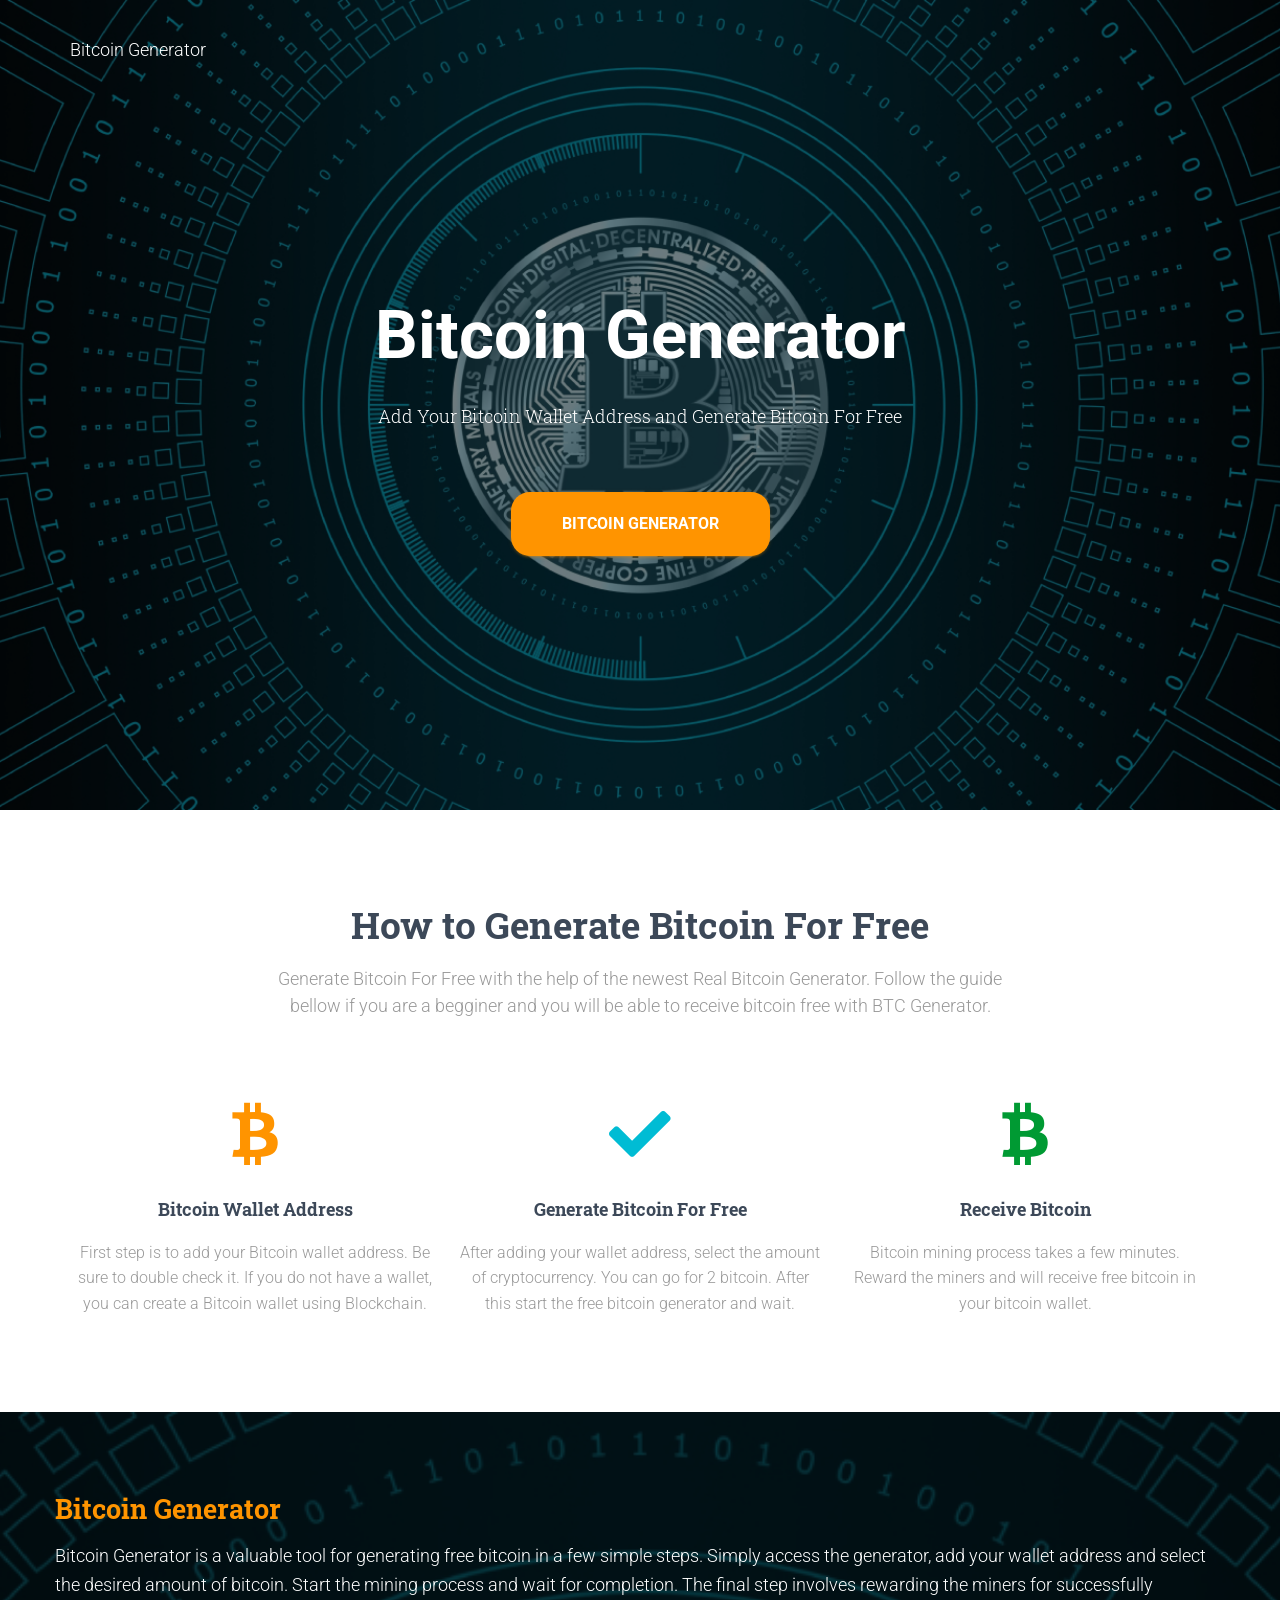
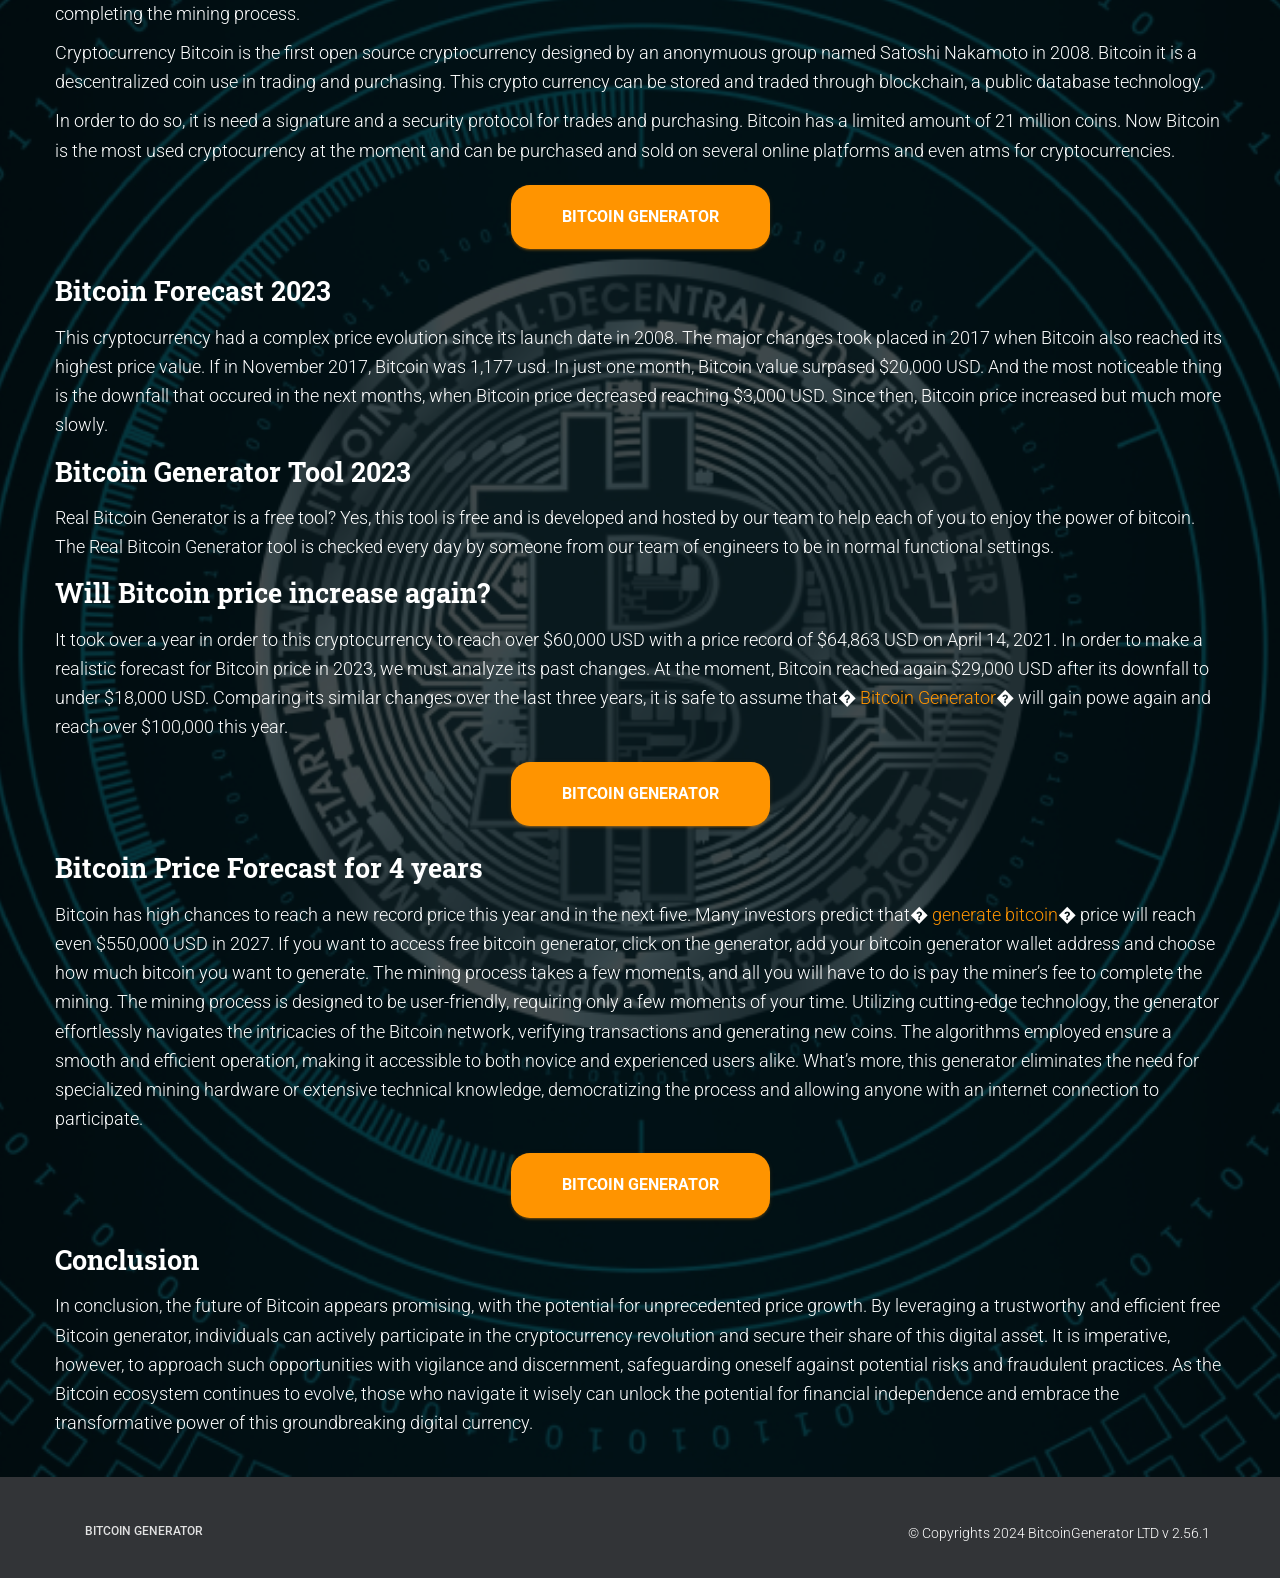
==== commit 334f8f0f: "Update index.html" ====
--- a/index.html
+++ b/index.html
@@ -509,7 +509,7 @@
 <div class="container">
 <div class="hestia-bottom-footer-content"><ul id="menu-footer-menu" class="footer-menu pull-left"><li id="menu-item-38" class="menu-item menu-item-type-custom menu-item-object-custom current-menu-item current_page_item menu-item-home menu-item-38"><a href="index.html" aria-current="page">Bitcoin Generator</a></li>
 </ul> <div class="copyright pull-right">
-© Copyrights 2023 BitcoinGenerator LTD v 2.56.1 </div>
+© Copyrights 2024 BitcoinGenerator LTD v 2.56.1 </div>
 </div> </div>
 </footer>
 </div>
@@ -526,4 +526,4 @@
 <script type="text/javascript" src="www.realbitcoingenerator.com/wp-content/themes/hestia/assets/js/script.min_ver%3D3.0.19.js" id="hestia_scripts-js"></script>
 
 
-</body></html>+</body></html>
